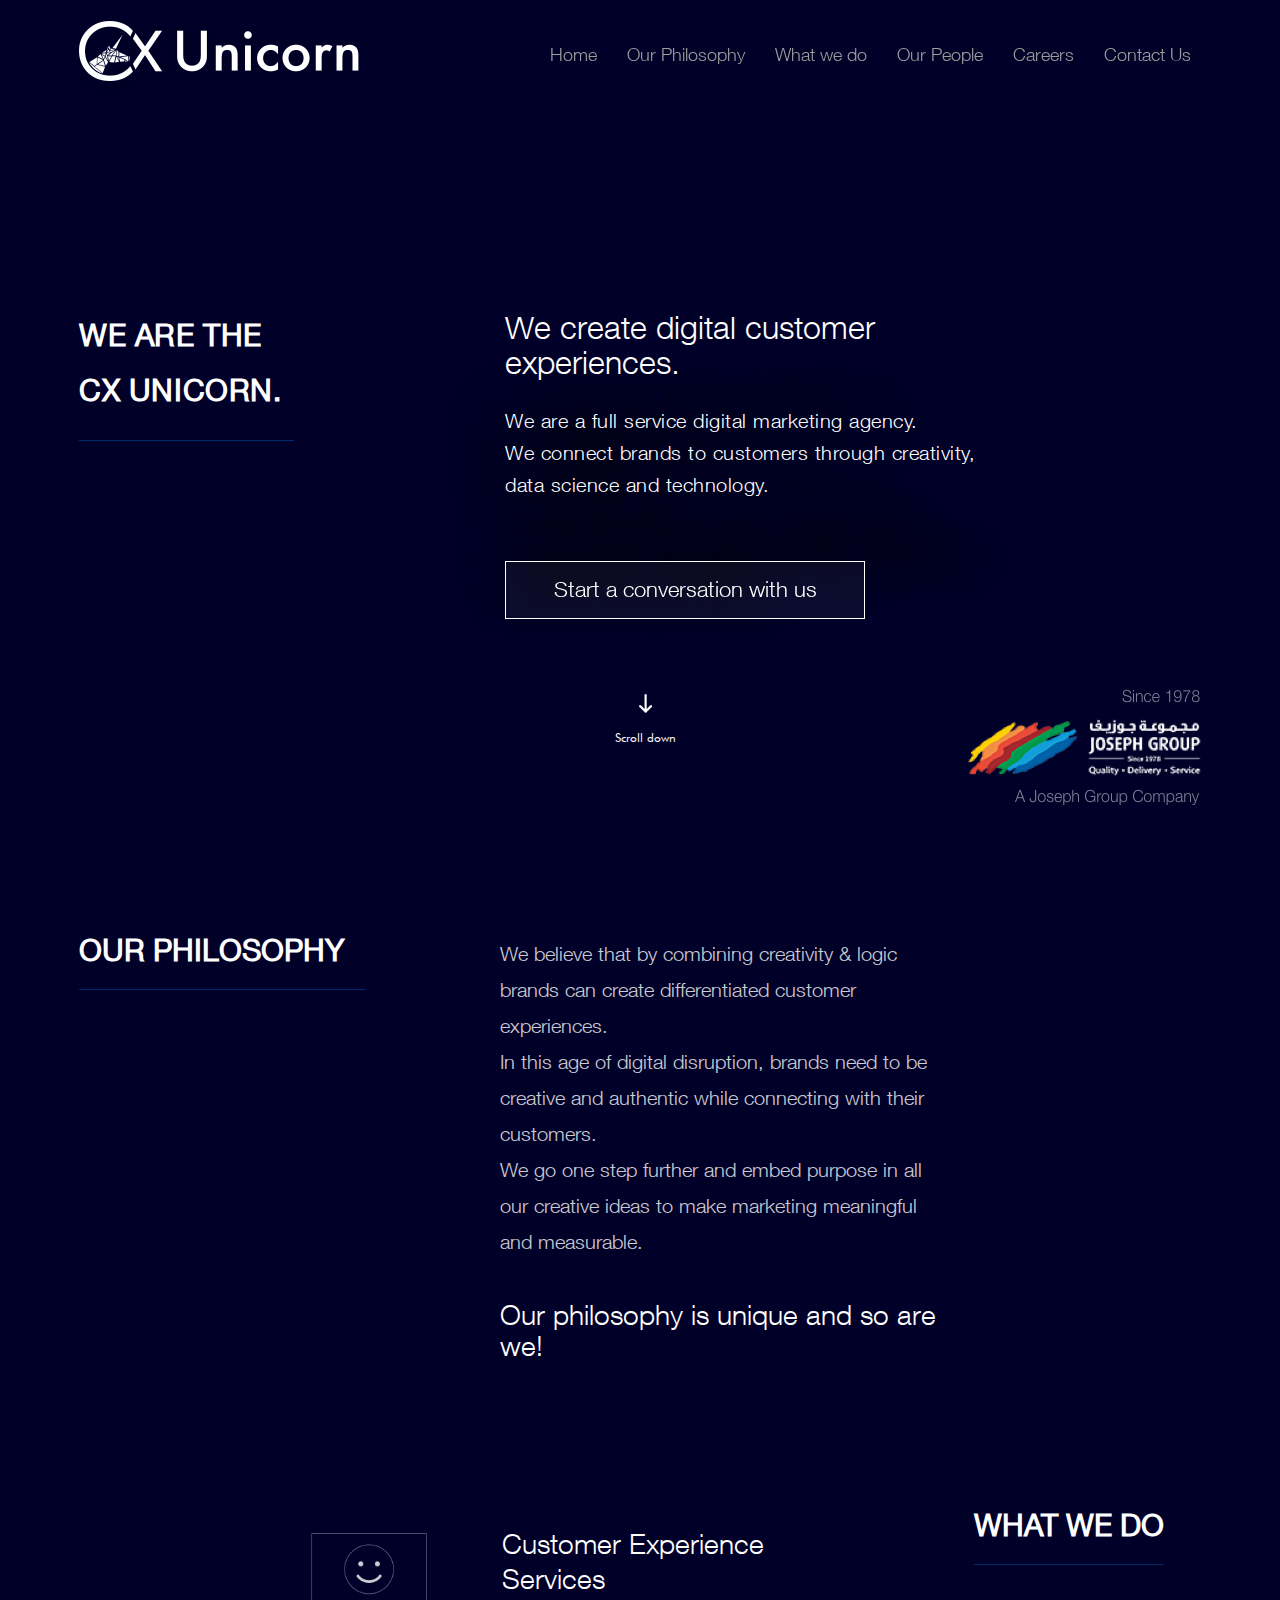
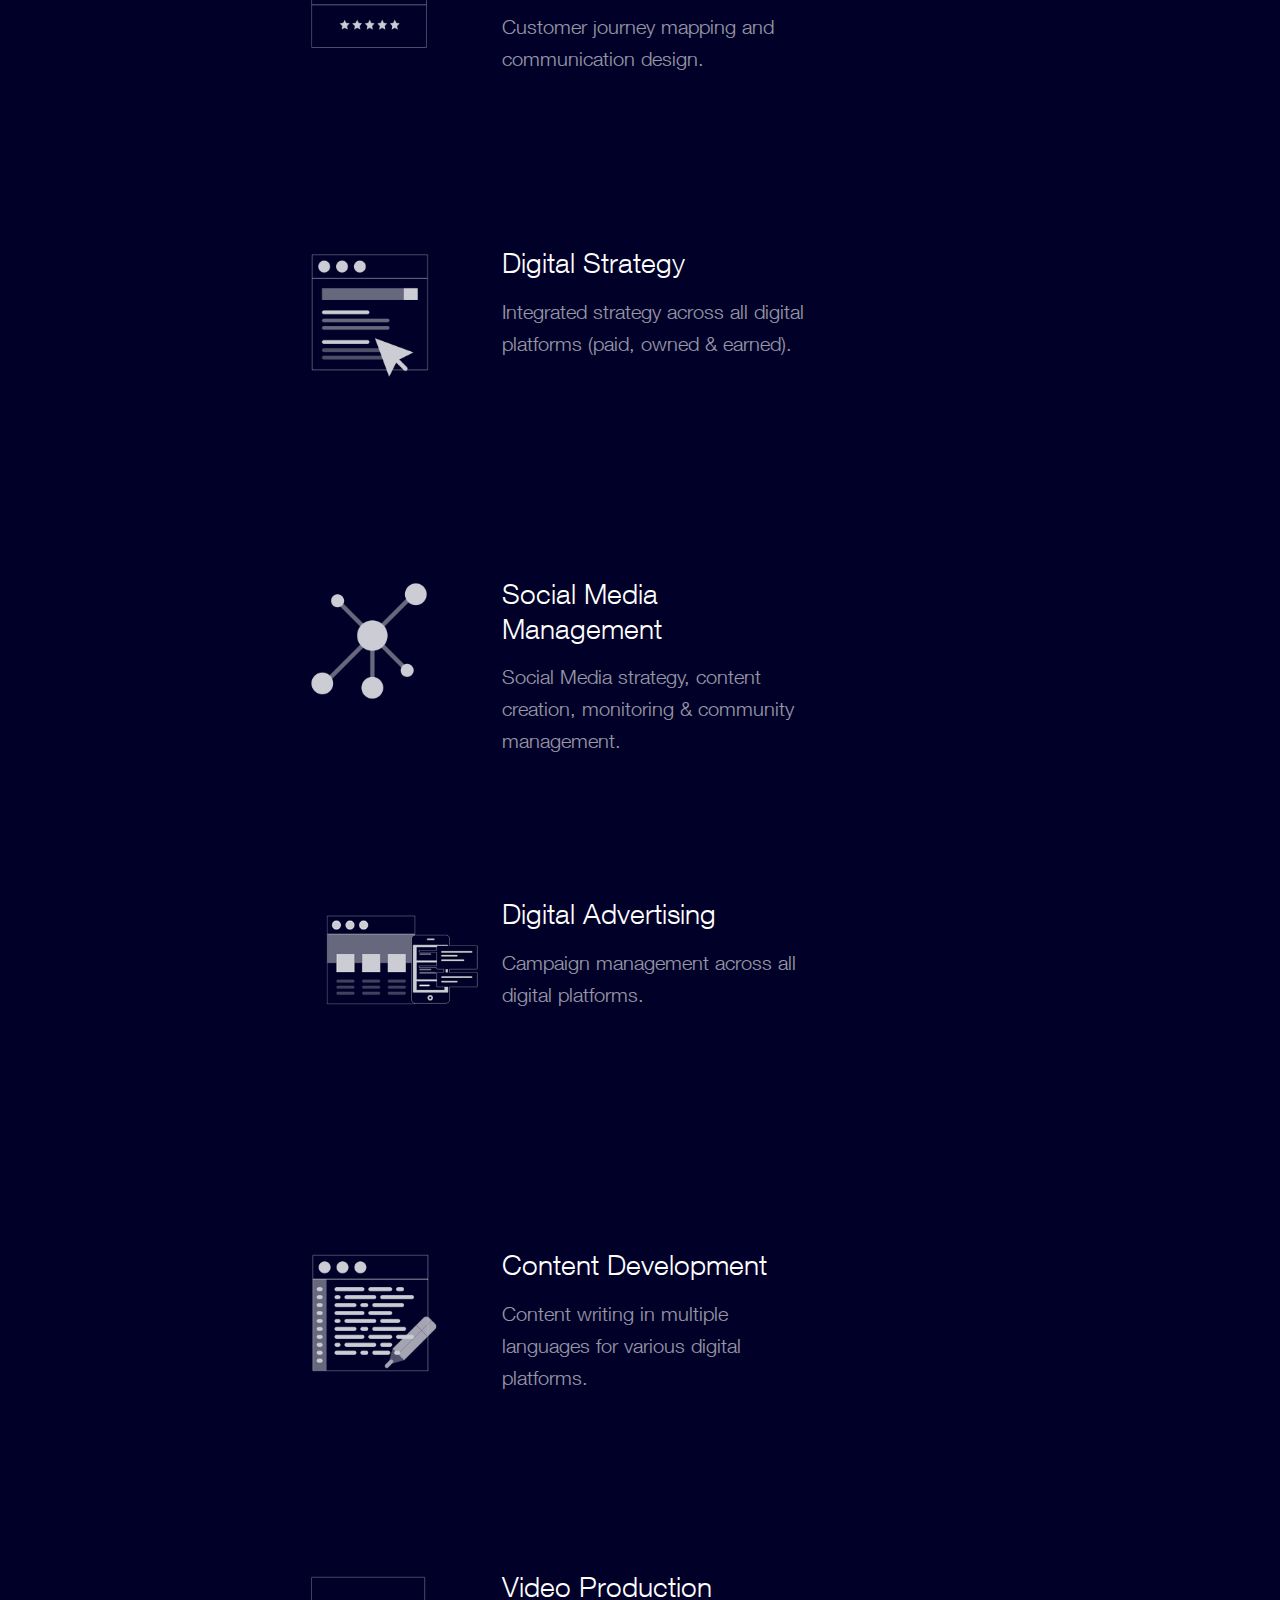
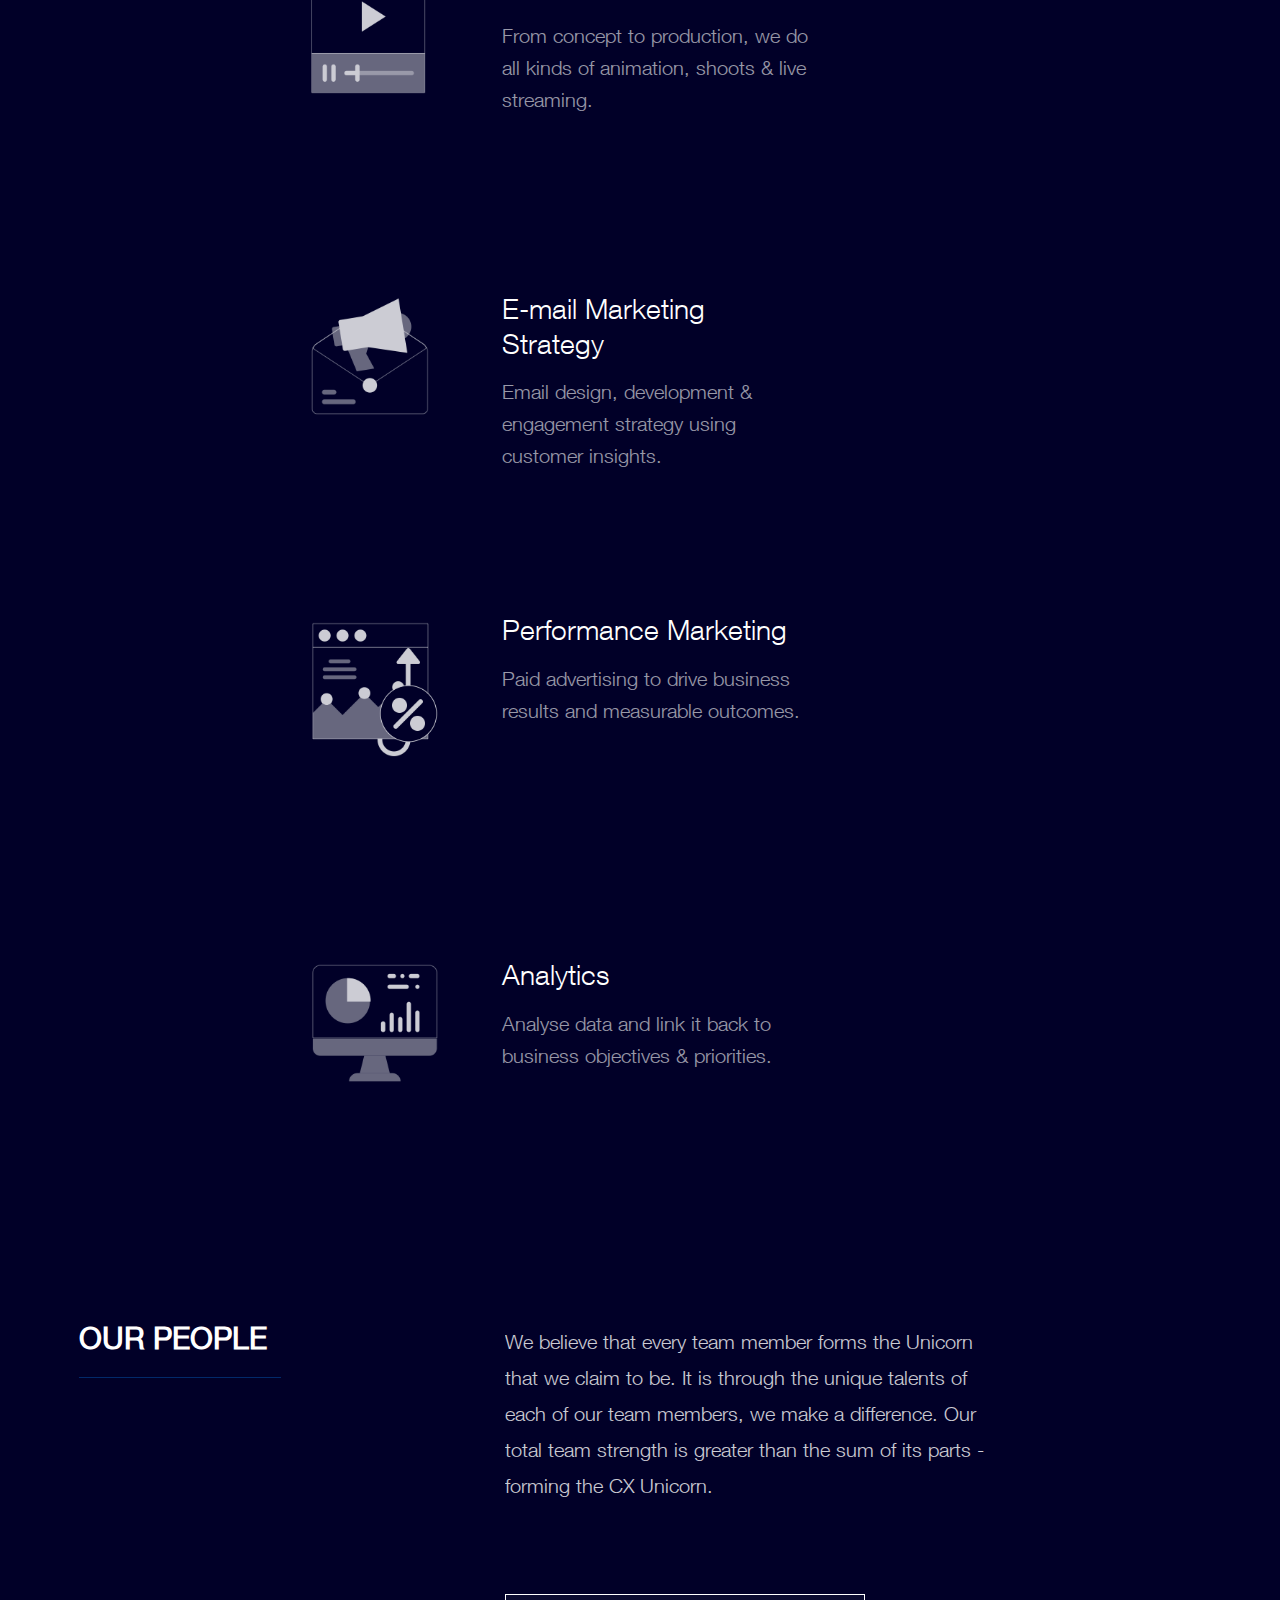
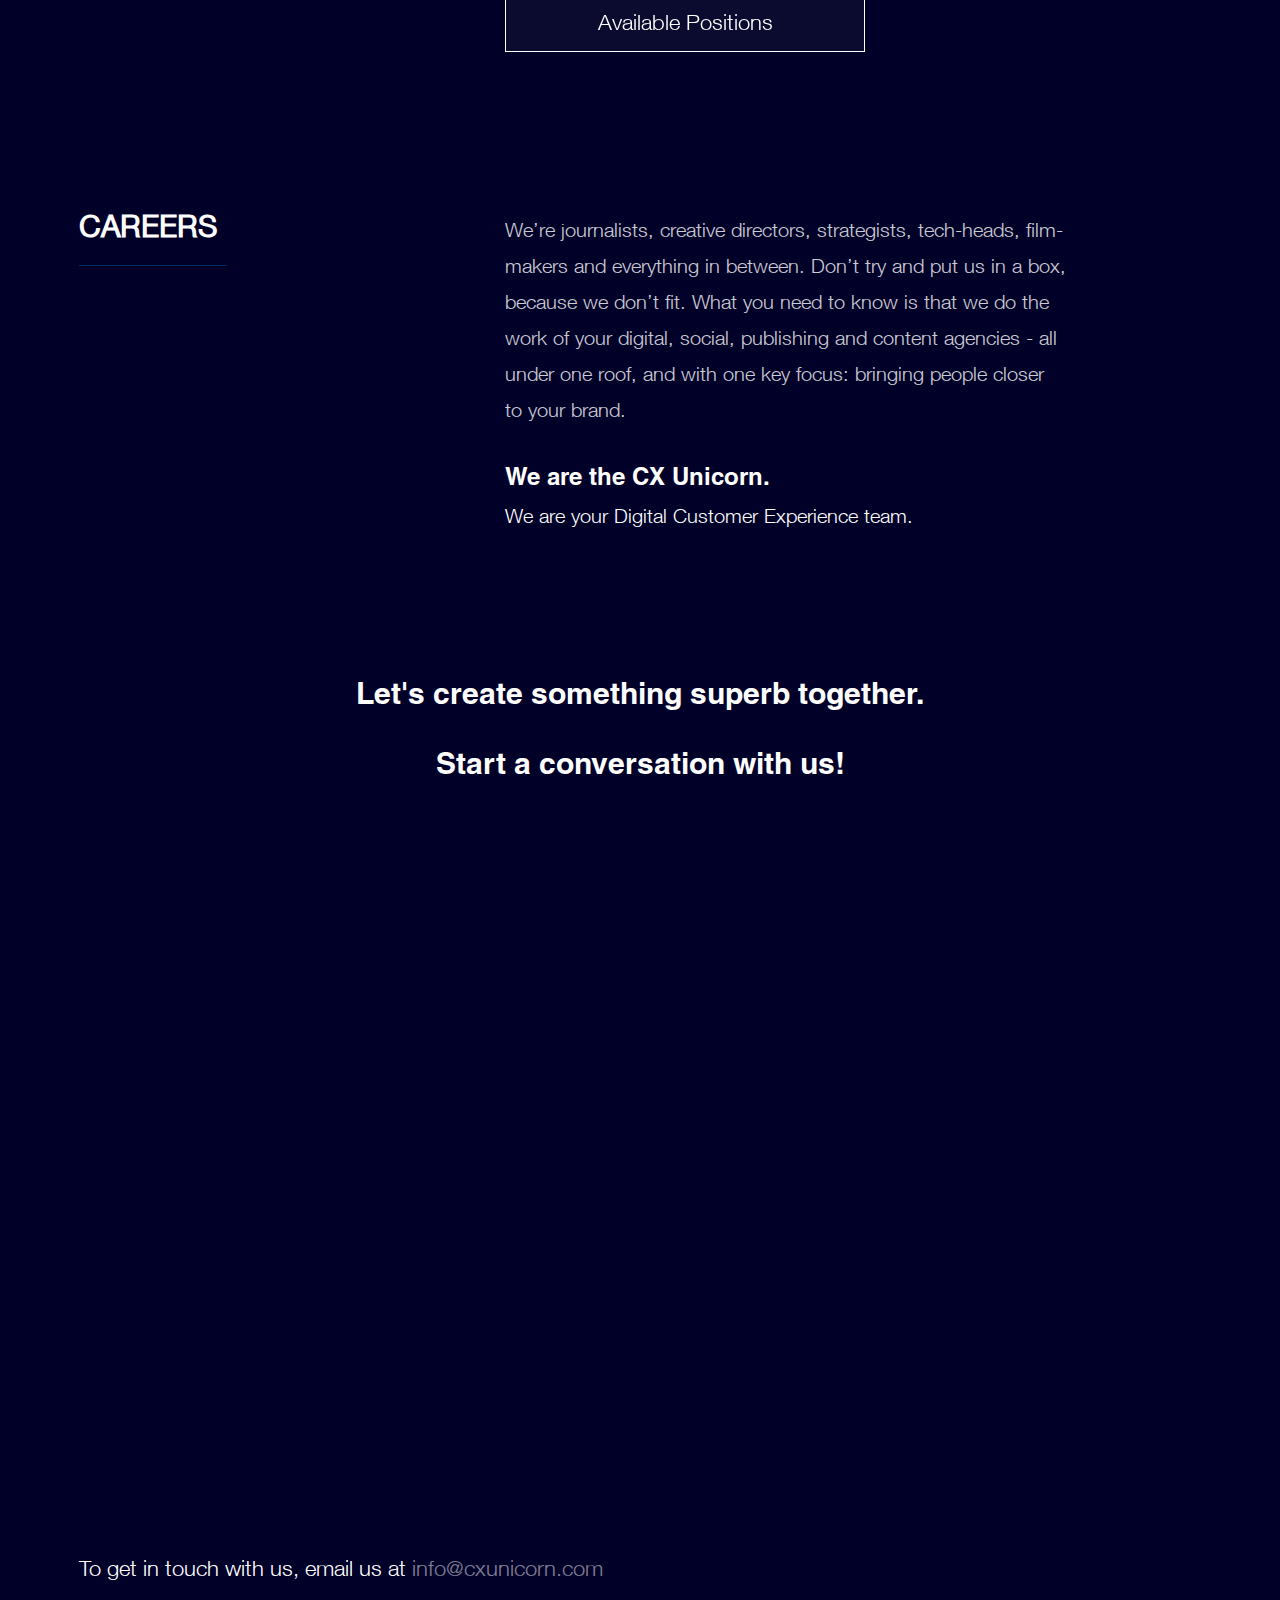
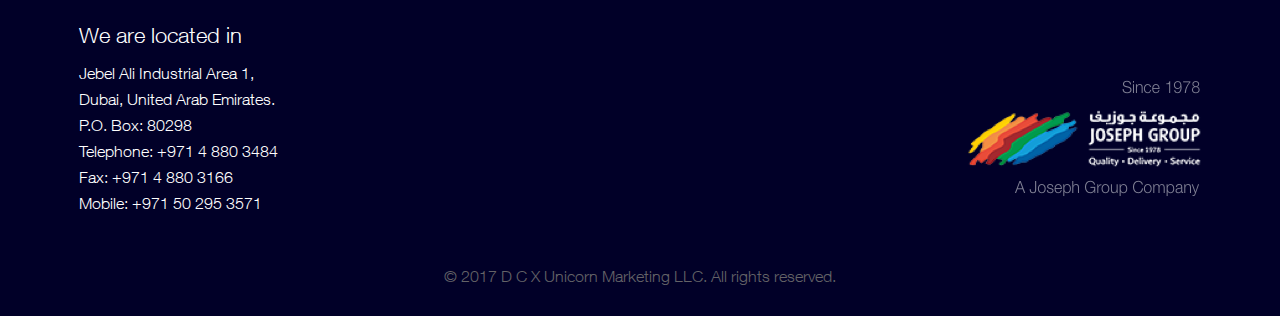
==== index.html @ bf2fe11a "initial commit" ====
<!DOCTYPE html>
<html>
    <head>
        <title>Unicorn</title>
        <meta charset="utf-8">
        <meta name="keywords" content="" />
        <meta name="description" content="" />
        <meta name="viewport" content="width=device-width, initial-scale=1, maximum-scale=1"/>
        <link rel="stylesheet" type="text/css" href="css/bootstrap.min.css">
        <link rel="stylesheet" type="text/css" href="css/hover.css">
        <link rel="stylesheet" type="text/css" href="css/style.css"/>
    </head>
    <body>
        <header class="navbar-fixed-top"> 
            <div class="container">
                <div class="logo ease">
                    <a href="index.html"><img src="images/unicorn-logo.png" alt="Unicorn"/></a>
                </div>
                <div class="navigation ease">
                    <nav class="navbar navbar-inverse stroke">
                        <button type="button" class="navbar-toggle collapsed" data-toggle="collapse" data-target="#bs-example-navbar-collapse-1">
                            <span class="sr-only">Toggle navigation</span>
                            <span class="icon-bar"></span>
                            <span class="icon-bar"></span>
                            <span class="icon-bar"></span>
                        </button>
                        <div class="collapse navbar-collapse header text-center ipad-me padL padR" id="bs-example-navbar-collapse-1">
                            <ul class="nav navbar-nav">
                                <li><a href="#home">Home</a></li>
                                <li><a href="#our-philo">Our Philosophy</a></li>
                                <li><a href="#wat-v-do">What we do</a></li>
                                <li><a href="#our-ppl">Our People</a></li>
                                <li><a href="#career">Careers</a></li>             
                                <li><a href="#cnt-us" class="cntrgt">Contact Us</a></li>
                            </ul>
                        </div>
                    </nav>
                </div>
            </div>
        </header>
        <div class="cf"></div>
        <div id="fullpage">
            <div class="we-are cf section" id="home">
                <div class="container">
                    <div class="we-are-main cf">
                        <div class="we-are1">
                            <h1 class="cx">We are the<br>CX Unicorn.</h1>
                            <hr>
                        </div>
                        <div class="we-are2">
                            <h2>We create digital customer experiences.</h2>
                            <p>We are a full service digital marketing agency.<br/> We connect brands to customers through creativity,<br/> data science and  technology. </p>
                            <a class="hvr-shutter-out-horizontal" href="#cnt-us">Start a conversation with us</a>
                        </div>
                    </div>
                </div>
            </div>
            <div class="jcompany">
                <div class="container">
                    <div class="jcompany-cont">
                        <div class="scroll-dwn">
                            <div class="scrollBottom">
                                <a href="#scrollpage"><i class="icon"></i></a>
                            </div>        
                            <h5>Scroll down</h5>
                        </div>
                        <div class="j-group">
                            <img src="images/j-group.png" alt="Unicorn"/>
                        </div>
                    </div>  
                </div>
            </div>

            <div id="scrollpage" class="section">
                <div class="our-pholosophy">
                    <div class="container">
                        <div class="our-pholosophy-cont cf">
                            <div class="our-pholosophy-cont1">
                                <h2 id="our-philo">Our Philosophy</h2>
                                <hr>
                            </div>
                            <div class="our-pholosophy-cont2">
                                <p>We believe that by combining creativity & logic brands can create differentiated customer experiences. </p>
                                <p>In this age of digital disruption, brands need to be creative and authentic while connecting with their customers.</p>
                                <p>We go one step further and embed purpose in all our creative ideas to make marketing meaningful and measurable.</p>
                                <h2>Our philosophy is unique and so are we! </h2>
                            </div> 
                        </div>
                    </div>
                </div>
            </div>


            <div class="what-v-do section">
                <div class="container cf">
                    <div class="our-what-v-do cf">
                        <div class="what-v-do-title cf">
                            <h2 id="wat-v-do">What We Do</h2>
                            <hr>
                        </div>
                        <div class="what-v-do-cont cf">
                            <div class="cust-exp">
                                <div class="cust-exp-cont">
                                    <img src="images/cust-exp.png" alt="Unicorn"/>
                                </div>
                                <div class="cust-exp-cont2">
                                    <h3>Customer Experience Services</h3>
                                    <p>Customer journey mapping and communication design.</p>
                                </div>
                            </div>
                            <div class="cust-exp">
                                <div class="cust-exp-cont">
                                    <img src="images/digital-stats.png" alt="Unicorn"/>
                                </div>
                                <div class="cust-exp-cont2">
                                    <h3>Digital Strategy</h3>
                                    <p>Integrated strategy across all digital platforms (paid, owned & earned).</p>
                                </div>
                            </div>
                            <div class="cust-exp">
                                <div class="cust-exp-cont">
                                    <img src="images/network.png" alt="Unicorn"/>
                                </div>
                                <div class="cust-exp-cont2">
                                    <h3>Social Media Management</h3>
                                    <p>Social Media strategy, content creation, monitoring & community management.</p>
                                </div>
                            </div>
                            <div class="cust-exp">
                                <div class="cust-exp-cont digi-advs">
                                    <img class="desk_comp" src="images/digi-advertise.png" alt="Unicorn"/>
                                    <img class="mob_comp" src="images/mob-digi-advertise.png" alt="Unicorn"/>
                                </div>
                                <div class="cust-exp-cont2">
                                    <h3>Digital Advertising</h3>
                                    <p>Campaign management across all digital platforms. </p>
                                </div>
                            </div>
                            <div class="cust-exp">
                                <div class="cust-exp-cont">
                                    <img src="images/cont-develp.png" alt="Unicorn"/>
                                </div>
                                <div class="cust-exp-cont2">
                                    <h3>Content Development</h3>
                                    <p>Content writing in multiple languages for various digital platforms.</p>
                                </div>
                            </div>
                            <div class="cust-exp">
                                <div class="cust-exp-cont">
                                    <img src="images/video-player.png" alt="Unicorn"/>
                                </div>
                                <div class="cust-exp-cont2">
                                    <h3>Video Production</h3>
                                    <p>From concept to production, we do all kinds of animation, shoots & live streaming.</p>
                                </div>
                            </div>
                            <div class="cust-exp">
                                <div class="cust-exp-cont">
                                    <img src="images/marketing.png" alt="Unicorn"/>
                                </div>
                                <div class="cust-exp-cont2">
                                    <h3>E-mail Marketing Strategy</h3>
                                    <p>Email design, development & engagement strategy using customer insights. </p>
                                </div>
                            </div>
                            <div class="cust-exp">
                                <div class="cust-exp-cont">
                                    <img src="images/performance.png" alt="Unicorn"/>
                                </div>
                                <div class="cust-exp-cont2">
                                    <h3>Performance Marketing</h3>
                                    <p>Paid advertising to drive business results and measurable outcomes.</p>
                                </div>
                            </div>
                            <div class="cust-exp">
                                <div class="cust-exp-cont">
                                    <img src="images/analytics.png" alt="Unicorn"/>
                                </div>
                                <div class="cust-exp-cont2">
                                    <h3>Analytics </h3>
                                    <p>Analyse data and link it back to business objectives & priorities.</p>
                                </div>
                            </div>
                        </div>
                    </div>
                </div>
            </div>
            <div class="our-people section">
                <div class="container">
                    <div class="our-people-cont cf">
                        <div class="our-people-cont1">
                            <h2 id="our-ppl">Our People</h2>
                            <hr>
                        </div>
                        <div class="our-people-cont2">
                            <p>We believe that every team member forms the Unicorn that we claim to be. It is through the unique talents of each of our team members, we make a difference. Our total team strength is greater than the sum of its parts - forming the CX Unicorn.</p>
                            <a class="hvr-shutter-out-horizontal" href="#cnt-us">Available Positions</a>
                        </div> 
                    </div>
                </div>
            </div>
            <div class="career section">
                <div class="container">
                    <div class="career-cont cf">
                        <div class="career-cont1">
                            <h2 id="career">Careers</h2>
                            <hr>
                        </div>
                        <div class="career-cont2">
                            <p>We’re journalists, creative directors, strategists, tech-heads, film- makers and everything in between. Don’t try and put us in a box, because we don’t fit. What you need to know is that we do the work of your digital, social, publishing and content agencies - all under one roof, and with one key focus: bringing people closer to your brand.</p>
                            <h4>We are the CX Unicorn.</h4>
                            <h5>We are your Digital Customer Experience team.</h5>
                        </div> 
                    </div>
                </div>
            </div>
            <div class="career section" id="cnt-us">
                <div class="container">
                    <div class="contact">
                        <h2 id="start">Let's create something superb together. <br/>Start a conversation with us!</h2>
                        <div class="form">
                            <iframe class="frame_div1" src="http://enquiry.ragadigital.com/custom/iframe/quick_enquiry.php?website=www.cxunicorn.com&amp;ip=36.255.85.10"></iframe>
                            <!-- <form>
                               <div class="in-pt">
                                   <h6>Name</h6>
                                   <input type="name" name="name"/>
                               </div>
                               <div class="in-pt">
                                   <h6>E-mail</h6>
                                   <input type="email" name="email"/>
                               </div>
                               <div class="in-pt">
                                   <h6>Phone</h6>
                                   <input type="phone" name="phone"/>
                               </div>
                               <div class="in-pt">
                                   <h6>Company</h6>
                                   <input type="text" name="company"/>
                               </div>
                               <div class="in-pt">
                                   <h6>I ‘m interested in</h6>
                                   <input type="text" name="interested"/>
                               </div>
                               <div class="submt">
                                   <button class="hvr-shutter-out-horizontal">Submit</button>
                               </div>
                            </form> -->
                        </div>
                    </div>
                </div>
            </div>
        </div>
        <div class="footer">
            <div class="container">
                <div class="contact-us">
                    <div class="address">
                        <h3 class="get-in-touch">To get in touch with us, email us at <a href="mailto:info@cxunicorn.com">info@cxunicorn.com</a></h3>
                        <h3>We are located in</h3>
                        <p>Jebel Ali Industrial Area 1,<br>Dubai, United Arab Emirates.<br>
                            P.O. Box: 80298<br> Telephone: +971 4 880 3484 <br> Fax: +971 4 880 3166<br/>Mobile: +971 50 295 3571</p>
                    </div>
                    <div class="address-img">
                        <img src="images/j-group.png" alt="Unicorn"/>
                    </div>
                </div>
            </div> 
            <div class="copy-right">
                <h5>© 2017 D C X Unicorn Marketing LLC. All rights reserved.</h5>
            </div>
        </div>

        <!-- ===========================Scripts======================== -->
        <script type="text/javascript" src="js/jquery-1.9.1.min.js"></script>
        <script type="text/javascript" src="js/bootstrap.min.js"></script>
        <script type="text/javascript" src="js/jquery.easing.compatibility.js"></script>
        <script type="text/javascript" src="js/jquery.easing.min.js"></script>
        <script type="text/javascript" src="js/init.js"></script>
        <!-- Back to Top -->
        <a href="#" id="back-to-top" title="Back to top">&uarr;</a>
        <script type="text/javascript">
            $(document).ready(function () {
                if ($('#back-to-top').length) {
                    var scrollTrigger = 100, // px
                            backToTop = function () {
                                var scrollTop = $(window).scrollTop();
                                if (scrollTop > scrollTrigger) {
                                    $('#back-to-top').addClass('show');
                                } else {
                                    $('#back-to-top').removeClass('show');
                                }
                            };
                    backToTop();
                    $(window).on('scroll', function () {
                        backToTop();
                    });
                    $('#back-to-top').on('click', function (e) {
                        e.preventDefault();
                        $('html,body').animate({
                            scrollTop: 0
                        }, 700);
                    });
                };
            });
        </script>


    </body>

</html>
---- css/style.css ----
@charset "utf-8";

  @font-face {
    font-family: 'HelveticaNeueLTCom-Lt';
    src: url('../fonts/HelveticaNeueLTCom-Ltd41d.eot?#iefix') format('embedded-opentype'),  
         url('../fonts/HelveticaNeueLTCom-Lt.woff') format('woff'), 
         url('../fonts/HelveticaNeueLTCom-Lt.ttf')  format('truetype'), 
         url('../fonts/HelveticaNeueLTCom-Lt.html#HelveticaNeueLTCom-Lt') format('svg');
    font-weight: normal;
    font-style: normal;
  }
  @font-face {
    font-family: 'Helvetica-Bold';
    src: url('../fonts/Helvetica-Boldd41d.eot?#iefix') format('embedded-opentype'),  
         url('../fonts/Helvetica-Bold.otf')  format('opentype'),
       url('../fonts/Helvetica-Bold.woff') format('woff'), 
       url('../fonts/Helvetica-Bold.ttf')  format('truetype'), 
       url('../fonts/Helvetica-Bold.html#Helvetica-Bold') format('svg');
    font-weight: normal;
    font-style: normal;
  }
  @font-face {
    font-family: 'Helvetica';
    src: url('../fonts/Helveticad41d.eot?#iefix') format('embedded-opentype'),  
         url('../fonts/Helvetica.woff') format('woff'), url('Helvetica.html')  format('truetype'), 
         url('../fonts/Helvetica.html#Helvetica') format('svg');
    font-weight: normal;
    font-style: normal;
  }
  @font-face {
    font-family: 'FuturaBT-Book';
    src: url('../fonts/FuturaBT-Bookd41d.eot?#iefix') format('embedded-opentype'),  
         url('../fonts/FuturaBT-Book.woff') format('woff'), url('FuturaBT-Book.html')  format('truetype'), 
         url('../fonts/FuturaBT-Book.html#FuturaBT-Book') format('svg');
    font-weight: normal;
    font-style: normal;
  }

@font-face {
  font-family: 'HelveticaNeueLT-Roman';
  src: url('../fonts/HelveticaNeueLT-Romand41d.eot?#iefix') format('embedded-opentype'),  
       url('../fonts/HelveticaNeueLT-Roman.woff') format('woff'), 
       url('../fonts/HelveticaNeueLT-Roman.ttf')  format('truetype'), 
       url('../fonts/HelveticaNeueLT-Roman.html#HelveticaNeueLT-Roman') format('svg');
  font-weight: normal;
  font-style: normal;
}



  /* Reset Css Starts Here*/
  html, body, div, span, object, iframe, h1, h2, h3, h4, h5, h6, p, blockquote, pre, abbr, address, cite, code, del, dfn, em, img, ins, kbd, q, samp, small, strong, sub, sup, var, b, i, dl, dt, dd, ol, ul, li, fieldset, form, label, legend, table, caption, tbody, tfoot, thead, tr, th, td, article, aside, canvas, details, figcaption, figure, footer, header, hgroup, menu, nav, section, summary, time, mark, audio, video {
      margin: 0;
      padding: 0;
      border: 0;/* outline:0;*/
      font-size: 100%;
      vertical-align: baseline;
      background: transparent;
  }
  article, aside, details, figcaption, figure, footer, header, hgroup, menu, nav, section {
      display: block;
  }
  a {
      margin: 0;
      padding: 0;
      font-size: 100%;
      vertical-align: baseline;
      background: transparent;
  }
  html {
      overflow-y: scroll;
  }
  ul, ol {
      margin: 0;
      list-style: none;
  }
  small {
      font-size: 85%;
  }
  strong {
      font-weight: 700;
  }
  em {
      font-style: oblique;
  }
  ::-moz-selection {
  background:#ddd;
  color:#000;
  text-shadow:none;
  }
  ::selection {
      background: #ddd;
      color: #000;
      text-shadow: none;
  }
  h1, h2, h3, h4, h5, h6, p {display: block;font-weight:300}
  h1{color: #3D3D3D;font-weight:400;}
  span{font-weight:normal}
  img{ display:block}
  p {font-weight:normal;}
  a {text-decoration: none!important;}
  p {font-size:14px;color:#757575;line-height:22px}
  b, strong {font-weight: 500;}
  i, em {font-style: italic;position: relative;}
  .cb{clear: both}
  .cl{clear: left;}
  .cr{clear: right;}
  .cf:before, .cf:after, .row:after, .row:before {content: "";display: table;}
  .cf:after, .row:after {clear: both;}
  .cf, .row {
   *zoom:1;}
  body{background-color: #010028;}
  /* Reset Css Ends Here */

  /* Css for scroll starts here */

  ::-webkit-scrollbar {width: 5px;}
  ::-webkit-scrollbar-track {
    -webkit-box-shadow: inset 0 0 6px rgba(0,0,0,0.3); 
    border-radius: 0px;
  }
   ::-webkit-scrollbar-thumb {
    border-radius: 0px;
    -webkit-box-shadow: inset 0 0 6px #0063a7; 
    background-color: #0063a7;
    height: 100px
  }
  .scroll_pagr::-webkit-scrollbar {width: 20px;}
  .scroll_pagr::-webkit-scrollbar-track {
    -webkit-box-shadow: inset 0 0 6px rgba(0,0,0,0.3); 
    border-radius: 0px;
  }
  .scroll_pagr::-webkit-scrollbar-thumb {
    border-radius: 0px;
    -webkit-box-shadow: inset 0 0 6px #f38220; 
    background-color: #f38220;
    height: 100px
  }

  /* Css for scroll ends here */

  /*Shrink*/
#home{margin-top: 160px;}
header.shrink{    -webkit-transition: all .5s ease;
    -moz-transition: all .5s ease;
    -ms-transition: all .5s ease;
    -o-transition: all .5s ease;
    transition: all .5s ease;
    border-bottom: 1px solid rgba(86, 86, 86, 0.39);margin: 0;position: fixed;
  width: 100%;
  z-index: 99999;}
/*header.shrink .navbar-inverse .navbar-collapse{margin: 10px 0px 0px 0px;}
header.shrink{margin: 0;position: fixed;
  width: 100%;
  z-index: 99999;
  background: #010028;}
header.shrink .container{
  padding: 10px 0px;
}
header.shrink .logo img{
  margin-top: 0;
}
header.shrink .logo{width: 200px;}
header.shrink .navbar-inverse .navbar-nav li>a{padding: 10px;-webkit-transition:all .5s ease;-moz-transition:all .5s ease;-ms-transition:all .5s ease;-o-transition:all .5s ease;transition:all .5s ease}
header.shrink .navbar-inverse .navbar-nav>li>a{
  font-size: 15px;
}
header.shrink .navbar-nav {
  margin: 0 0 0 0;
  float: right;
  -webkit-transition:all .5s ease;-moz-transition:all .5s ease;-ms-transition:all .5s ease;-o-transition:all .5s ease;transition:all .5s ease
}
.ease{-webkit-transition:all .5s ease;-moz-transition:all .5s ease;-ms-transition:all .5s ease;-o-transition:all .5s ease;transition:all .5s ease}
.ease:before,.ease:after{content:"";-webkit-transition:all .5s ease;-moz-transition:all .5s ease;-ms-transition:all .5s ease;-o-transition:all .5s ease;transition:all .5s ease}*/



/* Underline From Center */
.nav li a {
    display: inline-block;
    vertical-align: middle;
    -webkit-transform: translateZ(0);
    transform: translateZ(0);
    box-shadow: 0 0 1px rgba(0, 0, 0, 0);
    -webkit-backface-visibility: hidden;
    backface-visibility: hidden;
    -moz-osx-font-smoothing: grayscale;
    position: relative;
    overflow: hidden;
}
.nav li a:before {
    content: "";
    position: absolute;
    z-index: -1;
    left: 50%;
    right: 50%;
    bottom: 0;
    background: #fff;
    height: 2px;
    -webkit-transition-property: left, right;
    transition-property: left, right;
    -webkit-transition-duration: 0.3s;
    transition-duration: 0.3s;
    -webkit-transition-timing-function: ease-out;
    transition-timing-function: ease-out;
}
.nav li a:hover:before, .nav li a:focus:before, .nav li a:active:before {
    left: 0;
    right: 0;
}

.mob_comp{display: none;}

  /*Shrink Ends Here*/


  /*Back to Top*/
  .backTop a{
    width: 20px;
    height: 20px;
  }
  .backTop a:after{
    top: -7px;
    left: 35%; 
  }
  .backTop{
    bottom: 23px;
  }
  .bdy_ftr .ftr3{
    position: fixed;
    bottom: 0;
    width: 100%;
  }
  #back-to-top {
    position: fixed;
    bottom: 40px;
    right: 40px;
    z-index: 9999;
    width: 32px;
    height: 32px;
    text-align: center;
    line-height: 30px;
    background-color: #0063a7;
    color: #fff;
    cursor: pointer;
    border: 0;
    border-radius: 50%;
    text-decoration: none;
    transition: opacity 0.2s ease-out;
    opacity: 0;
    font-size: 20px;
    -webkit-transition: all .3s ease-in-out;
    -moz-transition: all .3s ease-in-out;
    -o-transition: all .3s ease-in-out;
    transition: all .3s ease-in-out;
  }

  #back-to-top:hover {
    background: #0391ac;
    transform: scale(1.1);
  }
  #back-to-top.show {
    opacity: 1;
  }
  

  /*Back to Top Ends Here*/
  .navbar-fixed-top{background-color: #010028;}
  .container{width: 1440px;}
  header{margin:0;}
  .logo img{
    max-width: 100%;
    float: left;
  }
  .logo{width:280px;float:left;margin-top: 16px;}
  .navigation{
    width: 50%; 
    float: right;
    margin: 8px 0px 0px 0px;
  }
  .navbar-inverse{
    background-color: transparent;    
    border: none;
  }
  .navbar-nav a{
    font-size: 18px;
    font-weight: 300;
    line-height: 2;
    font-family: 'HelveticaNeueLTCom-Lt';
  }
  .navbar-nav a:hover{
    text-decoration: underline;
  }
  .navbar-nav{float: right;}
  .active{border-bottom: 1px solid #fff}
  .cntrgt{padding-right: 10px !important}
  .padL{padding-left: 0}
  .padR{padding-right: 0}
  .navbar-inverse .navbar-collapse, .navbar-inverse .navbar-form{margin: 22px 0px 0px 0px;}
  .we-are-main{margin-top: 150px;}
  .we-are1{width: 30%; float: left;}
  .we-are1 h1{
    position: relative;
    font-family: 'HelveticaNeueLT-Roman';
    font-weight: 600;
    letter-spacing: 0.02em;
    font-size: 45px;
    color: #fff;
    line-height: 55px;
    text-transform: uppercase;

  }
  .we-are1 hr{background-color: #02296a;margin-right: 29%;border-top: 1px solid #02296a;}
  /*.we-are1 h1::after{
    position: absolute;
    content: '';
    left: 0;
    bottom: -25px;
    margin: auto;
    background-color: #02296a;
    width: 64px;
    height: 2px;
  }*/
  .we-are2{
    width: 50%; 
    float: left;
    margin-left: 8%
  }
  .we-are2 h2{
    font-family: 'HelveticaNeueLTCom-Lt';
    font-size: 48px;
    text-align: left;
    color: #ffffff;
    text-shadow: 0 103px 69px rgba(0, 0, 0, 0.53);
    margin-bottom: 25px;
    
  }
  .we-are2 p{
    font-family: 'HelveticaNeueLTCom-Lt';
    font-size: 20px;
    font-weight: 300;
    line-height: 1.6;
    text-align: left;
    color: #ffffff;
    text-shadow: 0 103px 69px rgba(0, 0, 0, 0.53);
    letter-spacing: 0.5px;
    margin-bottom: 60px;
   
  }
  .we-are2 a{
    border: solid 0.5px #ffffff;
    padding: 17px 30px;
    font-family: 'HelveticaNeueLTCom-Lt';
    font-size: 24px;
    font-weight: 300;
    line-height: 1.6;
    text-align: left;
    line-height: 1.25;
    text-align: center;
    color: #ffffff;
    margin-bottom: 40px;
    clear: both;
    width: 360px;
  }
  .our-pholosophy-cont{margin-top: 100px;}
/*  .we-are2 a, .our-people-cont2 a, .submt button:hover{border-color: #676767;}*/
  .jcompany{
    margin: 100px 0;
    text-align: center;
    clear: both;
  }
@-webkit-keyframes scroll-down {
0%,16%,32%{-webkit-transform:translate(0,-5px)}
24%,40%,8%{-webkit-transform:translate(0,5px)}
48%{-webkit-transform:translate(0,0)}
}
@-moz-keyframes scroll-down {
0%,16%,32%{transform:translate(0,-5px)}
24%,40%,8%{transform:translate(0,5px)}
48%{transform:translate(0,0)}
}
@-o-keyframes scroll-down {
0%,16%,32%{transform:translate(0,-5px)}
24%,40%,8%{transform:translate(0,5px)}
48%{transform:translate(0,0)}
}
@keyframes scroll-down {
0%,16%,32%{transform:translate(0,-5px)}
24%,40%,8%{transform:translate(0,5px)}
48%{transform:translate(0,0)}
}
  .scrollBottom{width:33px;margin:0 auto;position:relative}
  .scrollBottom i{top:-30px;left: 9px;position:absolute;z-index:9;-webkit-animation:scroll-down 2s infinite;
    -moz-animation:scroll-down 2s infinite;-o-animation:scroll-down 2s infinite;animation:scroll-down 2s infinite;
    background:url(../images/dwn-arrow.png) no-repeat;width:20px;height:25px}

  .scroll-dwn{
    width: 85%;
    margin: auto;
    float: left;
    margin-top: 50px;
    padding-left: 16%;
  }
  .scroll-dwn img{
    text-align: center;
    margin: auto;
  }
  .scroll-dwn h5{
    font-family: 'FuturaBT-Book';
    font-size: 12px;
    font-weight: 500;
    color: #ffffff;
    margin-top: 10px;
  }
  .j-group{
    width: 15%;
    float: left;
  }
  .j-group img{float: right;}


  /*Our Philosophy*/
  .our-pholosophy-cont1{
    width: 29%;
    float: left;
  }
  .our-pholosophy-cont1 h2{
    position: relative;
    font-family: 'HelveticaNeueLT-Roman';
    font-weight: 600;
    font-size: 45px;
    font-weight: bold;
    color: #ffffff;
    text-transform: uppercase;
  }
  .our-pholosophy-cont1 hr{
    border-top: 1px solid #02296a;
    background-color: #02296a;
  }
  /*.our-pholosophy-cont1 h2::after{
    position: absolute;
    content: '';
    left: 0;
    bottom: -25px;
    margin: auto;
    background-color: #02296a;
    width: 64px;
    height: 2px;
  }*/
  .our-pholosophy-cont2{width: 50%;float: left;margin-left: 8%;padding-right: 11%}
  .our-pholosophy-cont2 p{
    opacity: 0.8;
    font-family: 'HelveticaNeueLTCom-Lt';
    font-size: 24px;
    line-height: 36px;
    text-align: left;
    color: #ffffff;
  }
  .our-pholosophy-cont2 h2{
    position: relative;
    font-family: 'HelveticaNeueLTCom-Lt';
    font-size: 43px;
    font-weight: 300;
    text-align: left;
    color: #ffffff;
    margin-top: 40px;
  }

  /*What we do*/
  .what-v-do-cont{width: 61%;
    float: left;
    margin-left: 16.6%;
    padding-right: 0;}
  .our-what-v-do{margin-top: 150px;}
  .what-v-do-title{margin: 0;display: inline-block;float: none;}
  .what-v-do-title h2{
    position: relative;
    font-family: 'HelveticaNeueLT-Roman';
    font-weight: 600;
    font-size: 45px;
    font-weight: bold;
    text-align: left;
    color: #ffffff;
    text-transform: uppercase;
  }
  .what-v-do-title hr{border-top: 1px solid #02296a;
    background-color: #02296a;}
  /*.what-v-do-title h2::after{
    position: absolute;
    content: '';
    left: 0;
    bottom: -25px;
    margin: auto;
    background-color: #02296a;
    width: 64px;
    height: 2px;
  }*/
  .cust-exp-cont{
    width: 22%;
    float: left; 
    clear: both; 
    margin-bottom: 160px;
  }
  .cust-exp-cont img{margin-top: 12px;}
  .cust-exp-cont2{
    width: 53%;
    float: left;  
    text-align: center;
    padding-left: 9%
  }
  /*.digi-advs img,.cust-exp-cont img{transform: scale(.7);margin-top: -10px;}*/
  
  .cust-exp-cont3{
    width: 22%;
    float: left;  
    text-align: center;
  }
  .cust-exp-cont2 h3{
    font-family: 'HelveticaNeueLTCom-Lt';
    font-size: 36px;
    font-weight: 300;
    line-height: 1.22;
    text-align: left;
    color: #ffffff;
    margin-bottom: 15px;
  }
  .cust-exp-cont2 p{opacity: 0.6;
    font-family: 'HelveticaNeueLTCom-Lt';
    font-size: 20px;
    line-height: 1.6;
    text-align: left;
    color: #ffffff;}
  .cust-exp-cont3 p{
    opacity: 0.6;
    font-family: 'HelveticaNeueLTCom-Lt';
    font-size: 20px;
    line-height: 1.6;
    text-align: left;
    color: #ffffff;
  }

  /*Our-people*/
  .our-people{padding: 100px 0;}
  .our-people-cont1{
    width: 30%;
    float: left;
    min-height: 400px;
  }
  .our-people-cont1 h2{
    position: relative;
    font-family: 'HelveticaNeueLT-Roman';
    font-weight: 600;
    font-size: 45px;
    font-weight: bold;
    color: #ffffff;
    text-transform: uppercase;
  }
  .our-people-cont1 hr{border-top: 1px solid #02296a;
    background-color: #02296a;margin-right: 33%;}
  /*.our-people-cont1 h2::after{
    position: absolute;
    content: '';
    left: 0;
    bottom: -25px;
    margin: auto;
    background-color: #02296a;
    width: 64px;
    height: 2px;
  }*/
  .our-people-cont2{width: 50%;float: left;margin-left: 8%;padding-right: 7%;}
  .our-people-cont2 p{
    opacity: 0.8;
    font-family: 'HelveticaNeueLTCom-Lt';
    font-size: 24px;
    line-height: 36px;
    text-align: left;
    color: #ffffff;
    margin: 0 0 90px 0;
  }

  .our-people-cont2 a{
    border: solid 0.5px #ffffff;
    padding: 17px 30px;
    font-family: 'HelveticaNeueLTCom-Lt';
    font-size: 24px;
    font-weight: 300;
    line-height: 1.6;
    text-align: left;
    line-height: 1.25;
    text-align: center;
    color: #ffffff;
    margin-bottom: 40px;
    width: 360px;
  }

  /*Career*/
  .career{margin: 100px 0;}
  .career-cont1{
    width: 30%;
    float: left;
    min-height: 400px;
  }
  .career-cont1 h2{
    position: relative;
    font-family: 'HelveticaNeueLT-Roman';
    font-weight: 600;
    font-size: 45px;
    font-weight: bold;
    color: #ffffff;
    text-transform: uppercase;
  }
  .career-cont1 hr{border-top: 1px solid #02296a;
    background-color: #02296a;margin-right: 50%;}
  /*.career-cont1 h2::after{
    position: absolute;
    content: '';
    left: 0;
    bottom: -25px;
    margin: auto;
    background-color: #02296a;
    width: 64px;
    height: 2px;
  }*/
  .career-cont2{width: 50%;float: left;margin-left: 8%}
  .career-cont2 p{
    opacity: 0.8;
    font-family: 'HelveticaNeueLTCom-Lt';
    font-size: 24px;
    line-height: 36px;
    text-align: left;
    color: #ffffff;
    margin: 0 0 90px 0;
  }
  .career-cont2 h4{
    font-size: 24px;
    line-height: 36px;
    text-align: left;
    color: #ffffff;
    font-family: 'Helvetica-Bold';
  }
  .career-cont2 h5{
    font-size: 20px;
    font-weight: 500;
    line-height: 2.2;
    font-family: 'HelveticaNeueLTCom-Lt';
    color: #fff;
  }

  /*Contact*/
  .contact{
    width: 100%;
    margin: auto;
    padding: 90px 0 60px  0;
    text-align: center;
  }
  .contact h2{
    font-family: 'Helvetica-Bold';
    font-size: 48px;
    font-weight: bold;
    color: #ffffff;
    text-align: center;
    padding-bottom: 90px;
    width: 915px;
    margin: auto;
    line-height: 70px;
  }
  .form{
    width: 100%;
    margin: auto; 
  }
  .in-pt{
    margin-bottom: 40px;
    text-align: right;
  }
  .in-pt h6{
    float: left;
    font-family: 'HelveticaNeueLTCom-Lt';
    font-size: 20px;
    line-height: 1.5;
    text-align: left;
    color: rgba(255, 255, 255, 0.5);
    clear: both;
    margin-top: 20px;
  }
  .in-pt input{
    background-color: transparent;
    border: none;
    border-bottom: solid 1px #889;
    width: 380px;
    color: #fff;
    padding: 10px;
    outline: none;
    font-size: 20px;
    font-family: 'HelveticaNeueLTCom-Lt';
  }
  .submt button{
    padding: 17px 57px;
    font-family: 'HelveticaNeueLTCom-Lt';
    font-size: 24px;
    line-height: 1.25;
    text-align: center;
    color: #ffffff;
    border: solid 0.5px #ffffff;
    background-color: transparent;
    margin-top: 40px;
  }
  .footer{
    width: 100%; margin: auto;
    text-align: center;
  }
  .footer h5{
    font-family: 'HelveticaNeueLTCom-Lt';
    font-size: 16px;
    font-weight: 500;
    line-height: 1.25;
    text-align: center;
    color: #646367;
    margin-bottom: 30px;
  }

/*Contact US*/
.address{
  width: 50%;
  float: left;
}
.address h3{
  font-family: 'HelveticaNeueLTCom-Lt';
    font-size: 22px;
    font-weight: 500;
    line-height: 1.25;
    text-align: left;
    color: #fff;
    margin: 10px 0;
}
.get-in-touch{margin-bottom: 40px !important;}
.address p{
  font-family: 'HelveticaNeueLTCom-Lt';
    font-size: 16px;
    line-height: 26px;
    text-align: left;
    color: #ffffff;
    margin: 0 0 10px 0;
}
.address a{color: rgba(255, 255, 255, 0.5);}
.address a:hover{
  color: #fff;
  text-decoration: underline !important;
}
.address-img{width: 50%; float: left;}
.address-img img{float: right;margin-top: 135px;}

.copy-right{
  clear: both;
  width: 100%;
  text-align: center;
  margin-top: 40px;
}
.copy-right h5{
  font-family: 'HelveticaNeueLTCom-Lt';
  font-size: 16px;
  font-weight: 500;
  line-height: 1.25;
  text-align: center;
  color: #646367;
}


.frame_div1{width: 40%;height: 530px;}
.prodDetail img{max-width: 100%;position: relative;}
.popMainform{padding: 0 50px}
.thnks_box{padding: 100px 0px;height: 49vh;background: url(../images/thanks.html) no-repeat;}
.tanx{text-align:center;position: absolute;top: 40%;left: 0;right: 0;bottom: 0;margin: 0 auto;}
.prodDetail p.tanx1p{font-size:50px;color:#fff;padding:5px 0;font-weight:400;margin-bottom:30px;font-family: 'HelveticaNeueLTCom-Lt';}
.prodDetail p.tanx2p{font-size:24px;margin-bottom:15px;font-weight:400;color:#fff;font-family: 'HelveticaNeueLTCom-Lt';}
.prodDetail p.tanx3p{font-size:24px;padding:5px 0;color:#fff;font-family: 'HelveticaNeueLTCom-Lt';}
.prodDetail{background:#010028;padding:150px 70px!important;}
.thnk .cpy{position: fixed;bottom: 0;text-align: center;left: 0;right: 0;}
  /*Media Query*/
  @media all and (max-width:1680px) {
    .we-are1 h1, .our-pholosophy-cont1 h2, .what-v-do-title h2, .our-people-cont1 h2, 
    .career-cont1 h2, .contact h2{font-size: 42px;} 
    .our-pholosophy-cont2 h2{font-size: 42px;}
    .scroll-dwn{margin-top: 32px;}
    .we-are1 hr{margin-right: 33%;}
    .our-pholosophy-cont1 hr{margin-right: 8%;}
    .our-people-cont1 hr{margin-right: 37%;}
    .career-cont1 hr{margin-right: 54%;}
    .what-v-do-cont{margin-left: 18%;}
  }
  @media all and (max-width:1600px) {
    .container{width: 90%;}
    .logo{width: 45%;}
    .navigation{width: 55%;}
    .we-are1 h1{font-size: 46px;}
    .we-are2 h2{font-size: 40px;}
    .our-pholosophy-cont1 h2, .what-v-do-title h2, 
    .our-people-cont1 h2, .career-cont1 h2, .contact h2{font-size: 40px;}
    .our-pholosophy-cont2 h2{font-size: 40px;}
    .we-are1 h1, .our-pholosophy-cont1 h2, .what-v-do-title h2, .our-people-cont1 h2, 
    .career-cont1 h2, .contact h2{font-size: 38px;} 
    .our-pholosophy-cont2 h2{font-size: 38px;}
    .cust-exp-cont2 h3{font-size: 32px;}
    .we-are1 hr{margin-right: 40%;}
    .our-pholosophy-cont1 hr{margin-right: 17%;}
    .our-people-cont1 hr{margin-right: 43%;}
    .career-cont1 hr{margin-right: 58%;}
    .we-are2{width: 48%;}
    .our-pholosophy-cont2{margin-left: 8.5%;}
    .what-v-do-cont{margin-left: 19.9%;}
  }
  @media all and (max-width:1440px) {
    .cust-exp-cont img{transform: scale(.9);}
    .digi-advs img{transform: scale(.8);}
    .our-people{padding: 60px 0;}
    .contact{padding: 0px 0 60px 0;}
    .we-are1 h1, .our-pholosophy-cont1 h2, .what-v-do-title h2, .our-people-cont1 h2, 
    .career-cont1 h2, .contact h2{font-size: 36px;}
    .we-are1 hr{margin-right: 36%;}
    .our-pholosophy-cont1 hr{margin-right: 12%;}
    .our-people-cont1 hr{margin-right: 40%;}
    .career-cont1 hr{margin-right: 56%;}
    .submt button{padding: 12px 46px;}
    .cust-exp-cont img{margin-top: 0}
    .cust-exp-cont2{width: 54%;}
    .what-v-do-cont{margin-left: 18.8%;}
  }

  @media all and (max-width:1366px) {
    .logo{width: 40%;}
    .navigation{width: 60%;}
    .we-are1 h1, .our-pholosophy-cont1 h2, .what-v-do-title h2, .our-people-cont1 h2, 
    .career-cont1 h2, .contact h2{font-size: 34px;}
    .we-are2 h2{font-size: 34px;}
    .we-are2 h2, .cust-exp-cont2 h3,{font-size: 36px;}
    .career-cont2 p, .our-people-cont2 p, .our-pholosophy-cont2 p{font-size: 22px;}
    .cust-exp-cont2 h3{font-size: 32px;}
    .our-pholosophy-cont2 h2{font-size: 34px;}
    .cust-exp-cont2 h3{font-size: 30px;}
    .we-are2 a, .our-people-cont2 a{padding: 14px 26px;}
    .jcompany{margin: 30px 0;}
    .we-are2{width: 48%;}
  } 
  @media all and (max-width:1280px) {
    .logo{width: 35%;}
    .navigation{width: 65%;}
    .our-people{padding: 60px 0;}
    .submt button{padding: 12px 46px;font-size: 20px;}
    .we-are1 h1, .our-pholosophy-cont1 h2, .what-v-do-title h2, 
    .our-people-cont1 h2, .career-cont1 h2, .contact h2{font-size: 30px;}
    .career-cont2 p, .our-people-cont2 p, .our-pholosophy-cont2 p{font-size: 20px;}
    .cust-exp-cont2 h3, .our-pholosophy-cont2 h2{font-size: 28px;}
    .we-are2 a, .our-people-cont2 a{padding: 14px 26px;font-size: 22px;}
    .cust-exp-cont{transform: scale(.8);}
    .cust-exp-cont2 h3, .our-pholosophy-cont2 h2{font-size: 30px;}
    .cust-exp-cont3 p{font-size: 18px;}
    .career{margin: 60px 0;}
    .contact{padding: 60px 0 60px 0;}
    .cust-exp-cont2 h3, .our-pholosophy-cont2 h2{font-size: 28px;}
    .we-are2 h2{font-size: 32px;}
    .our-pholosophy-cont1, .our-people-cont1, .career-cont1{min-height: 256px;}
    .cust-exp-cont2{margin-top: 16px;}
    .career-cont2 p{margin: 0 0 30px 0;}
    .address h3{font-size: 22px;}
    .address p{font-size: 16px;}
  }

  @media all and (max-width:1024px){
    .logo{width: 25%}
    .nav>li>a{padding: 10px 11px;font-size: 16px;}
    header.shrink .navbar-inverse .navbar-collapse{margin: 17px 0px 0px 0px;}
    .we-are1 h1, .our-pholosophy-cont1 h2, .what-v-do-title h2, .our-people-cont1 h2, .career-cont1 h2, .contact h2{font-size: 28px;}
    .what-v-do-cont{margin-left: 15.8%;}
    .cust-exp-cont{width: 30%;}
    .cust-exp-cont2{width: 60%;}
    .frame_div1{width: 60%;}
    .contact h2{line-height: 40px;}
    .we-are1 h1{line-height: 42px}
    .we-are1 hr{margin-right: 29%;}
    .our-pholosophy-cont1 hr{margin-right: 3%;}
    .our-people-cont1 hr{margin-right: 33%;}
    .career-cont1 hr{margin-right: 51%;}
    .what-v-do-cont{margin-left: 14.8%;}
  }





  @media all and (max-width:995px) {
    header{margin: 10px 0 30px 0;}
    .navbar-nav{float: left;}
    .logo{width: 50%;z-index:99999}
    .logo img{width: 75%;}
    .navigation{width: 100%;}
    .nav>li>a{padding: 10px 11px;font-size: 19px;}
    .ipad-me{margin: 0;}  
    .we-are1 h1, .our-pholosophy-cont1 h2, .what-v-do-title h2, 
    .our-people-cont1 h2, .career-cont1 h2, .contact h2{font-size: 26px;}
    .we-are2 h2{font-size: 22px;}
    .we-are2 p{font-size: 18px;}
    .we-are2 a, .our-people-cont2 a{padding: 9px 16px;font-size: 16px;}
    .we-are2 p{margin-bottom: 30px;}
    .we-are1 h1, .our-pholosophy-cont1 h2, .what-v-do-title h2, 
    .our-people-cont1 h2, .career-cont1 h2, .contact h2{font-size: 21px;}
    .career-cont2 p, .our-people-cont2 p, .our-pholosophy-cont2 p{font-size: 18px;}
    .cust-exp-cont2 h3, .our-pholosophy-cont2 h2{font-size: 24px;}
    .our-pholosophy-cont1{min-height: 227px;}
    .cust-exp-cont2 h3, .our-pholosophy-cont2 h2{font-size: 22px;margin-top: 20px;}
    .cust-exp-cont{transform: scale(.7);}
    .cust-exp-cont{margin-bottom: 120px;}
    .cust-exp-cont3 p{margin-top: 20px;}
    .our-people{padding: 0;}
    .what-v-do-cont{margin-left: 13.8%;}
    .we-are2 a{width: 250px}
    .our-people-cont2 p{margin: 60px 0;}
    .our-people-cont1{min-height: 257px;}
    .contact h2{font-size: 20px;}
    .submt button{padding: 7px 20px;}
    .navbar-inverse .navbar-collapse, .navbar-inverse .navbar-form{margin: 0;}
    .j-group img{transform: scale(.8);}
    .jcompany{margin: 50px 0;}
    .in-pt{margin-bottom: 26px;}
    .address-img img{margin-top: 99px;}
    .cust-exp-cont{margin-bottom: 50px;}
    .our-pholosophy-cont2{padding-right: 0}
    .cust-exp-cont2{width: 70%}
    .our-people-cont2 a{width: 250px;}
    .contact h2{width: inherit;}

}
  @media all and (max-width:767px) {
    .we-are1 h1, .we-are2 h2, .our-pholosophy-cont1 h2, .what-v-do-title h2, 
    .our-people-cont1 h2, .career-cont1 h2, .contact h2{font-size: 14px;}
    .we-are2 p{font-size: 16px;line-height: 18px;}
    .j-group img{transform: scale(.5);}
    .our-pholosophy-cont2 p{font-size: 16px;margin-bottom: 10px;line-height: 27px;}
    .cust-exp-cont2 h3, .our-pholosophy-cont2 h2{font-size: 16px;}
    .what-v-do-title{margin: 70px 0 40px 0;}
    .cust-exp-cont{width: 42%;}
    .what-v-do-cont{margin-left: 0}
    .what-v-do-cont{width: 100%}
    .contact h2{line-height: 30px;text-align: left;padding-bottom: 10px;}
    .our-people-cont2 p{width: 100%;margin: 30px 0;}
    .career-cont2 p{width: 100%;}
    .frame_div1{width: 100%}
    .address-img img{visibility: hidden;}
    .we-are1 h1{line-height: 20px;}
    .our-pholosophy-cont1, .our-people-cont1, .career-cont1{min-height: auto}
    .we-are1 h1::after, .our-pholosophy-cont1 h2::after, .what-v-do-title h2::after, 
    .our-people-cont1 h2::after, .career-cont1 h2::after{bottom: -10px;width: 30px;}
    .our-people-cont2 p{margin-top: 0;}
    .career-cont2 h5{font-size: 16px;}
    .career-cont2 h5{line-height: 1.2; margin-top: 10px;}
    .contact{padding: 0}
    .career-cont2 h4{font-size: 18px;}
    .career-cont2{margin-left: 0;width: 100%}
    .career{margin: 30px 0;}
    .address{width: 100%;}
    .address-img{display: none;}
    .cust-exp-cont{transform: none;}
    header.shrink .logo img, .shrink .logo img{max-width: 85%;}
    .cust-exp-cont img{transform: none;}
    .cust-exp-cont3 p{font-size: 14px;}
    .cust-exp-cont{width: 100%;margin: 0;}
    .cust-exp-cont2{width: 100%;margin: 0;}
    .cust-exp-cont2 h3{width: 100%;text-align: center;margin-top: 0;
    margin-bottom: 10px;}
    .cust-exp-cont3{width: 100%;text-align: center;margin: 0;}
    .cust-exp-cont3 p{width: 100%;text-align: left;margin: 0;}
    .our-people{margin-top: 40px;}
    .address h3{font-size: 18px;}
    .address p{font-size: 16px;}
    .nav>li>a{text-align: left;padding-left: 30px;}
    .career-cont2 p, .our-people-cont2 p, .our-pholosophy-cont2 p{font-size: 16px;line-height: 27px;}
    .our-people-cont1{min-height: auto}
    .our-people-cont2{width: 100%;margin-left:0;
    padding-right: 0}
    .what-v-do-title{margin: 20px 0 10px 0;}
    .cust-exp-cont img{margin-top: 0;padding-bottom: 30px;margin: 0 auto;}
    .navbar-inverse .navbar-toggle{border: none;}
    .navigation{width: 100%;margin-top: -30px;}
    .navbar-inverse .navbar-toggle{margin-top: 0;margin-right: 0;}
    .navbar-inverse .navbar-collapse, .navbar-inverse .navbar-form{border: none !important; outline: none;}
    .navbar-inverse .navbar-collapse, .navbar-inverse .navbar-form{margin-top: 50px;z-index: 999999;}
    header{margin: 0;}
    hr{display: none;}
    .we-are1 h1, .we-are2 h2, .our-pholosophy-cont1 h2, .what-v-do-title h2, .our-people-cont1 h2, .career-cont1 h2, .contact h2{margin-bottom: 30px;}
    .cust-exp-cont2 p{font-size: 16px;margin-bottom: 20px;line-height: 21px;}
    .cust-exp-cont2{padding-left: 0;margin-bottom: 30px;}
    .our-what-v-do{margin-top: 40px;text-align: center;}
    .what-v-do-title h2{text-align: center;}
    .navbar-collapse{box-shadow: none;}
    .scroll-dwn{display: none;}
    .j-group{width: 100%;}
    .j-group img{float: none;margin: auto;transform: none;margin-bottom: 33px;}
    .jcompany{margin: 20px 0;}
    .navbar{margin-bottom: 0}
    header.shrink .navbar-inverse .navbar-collapse{margin: 53px 0px 0px 0px;padding-left: 0;}
    .container{padding-left: 0;padding-right: 0}
    #home{margin-top: 94px;}
    .we-are-main{margin-top: 34px;}
    .we-are2{width: initial;margin-left: 0}
    .our-pholosophy-cont{margin-top: 10px;}
    .our-pholosophy-cont1{min-height: auto}
    .our-pholosophy-cont2{margin-left: 0;width: 100%}
    .desk_comp{display: none;}
    .mob_comp{display: block;}
    .cust-exp-cont2 p{text-align: center;}
    .what-v-do-title{float: none;display: block;}
  }
@media all and (max-width:479px) {
  .we-are1{width: 100%;}
  .we-are1 h1{width: 100%;margin-bottom: 28px;}
  .we-are2{width: 100%;}
  .we-are2 p{width: 100%;}
  .our-pholosophy-cont1{width: 100%;min-height: 40px;}
  .our-pholosophy-cont2{width: 100%;}
  .our-pholosophy-cont2 p{width: 100%;}
  .our-people-cont2{width: 100%;}
  .our-people-cont1{width: 100%;min-height: 40px;}
  .our-pholosophy-cont1, .our-people-cont1, .career-cont1{min-height: 40px;}
  .career-cont1{width: 100%;}
  .career-cont2{width: 100%;}
  .contact h2{width: 100%;line-height: 20px;}
  .career-cont2 h4{font-size: 20px;}
  .form{width: 100%;}
  .copy-right h5{width: 100%; font-size: 14px;}
  hr{display: none;}
  .we-are1 h1, .we-are2 h2, .our-pholosophy-cont1 h2, .what-v-do-title h2, .our-people-cont1 h2, .career-cont1 h2, .contact h2{margin-bottom: 30px;}
  .container{width: 85%}
  .we-are-main{margin-top: 10px;}

  .captcha-text{width: 20% !important;}
  .frame_div1{height: -webkit-fill-available !important;}
  .mini-q-enq-form-top textarea{margin: 15px 0px !important;}
  .mini-q-enq-form-top input{margin: 8px 0 !important;}


  .what-v-do-title{float: none;}
}
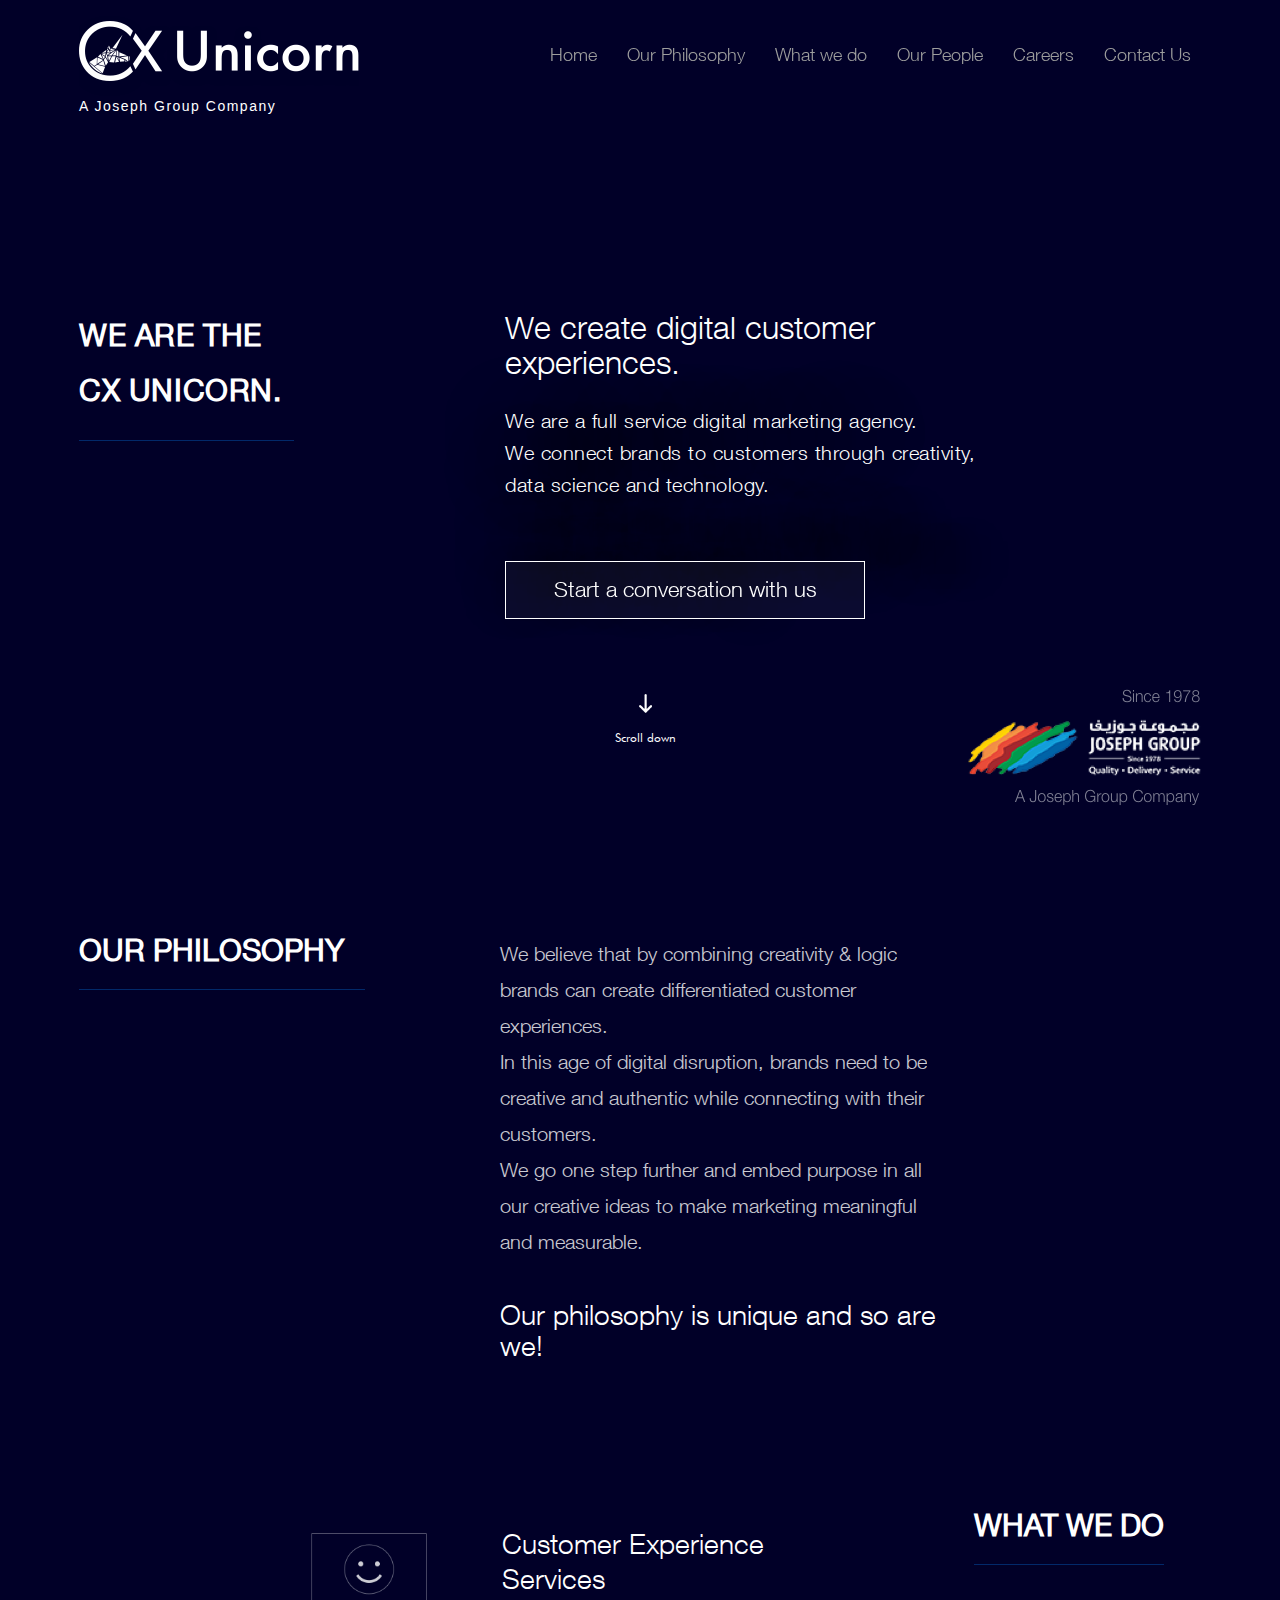
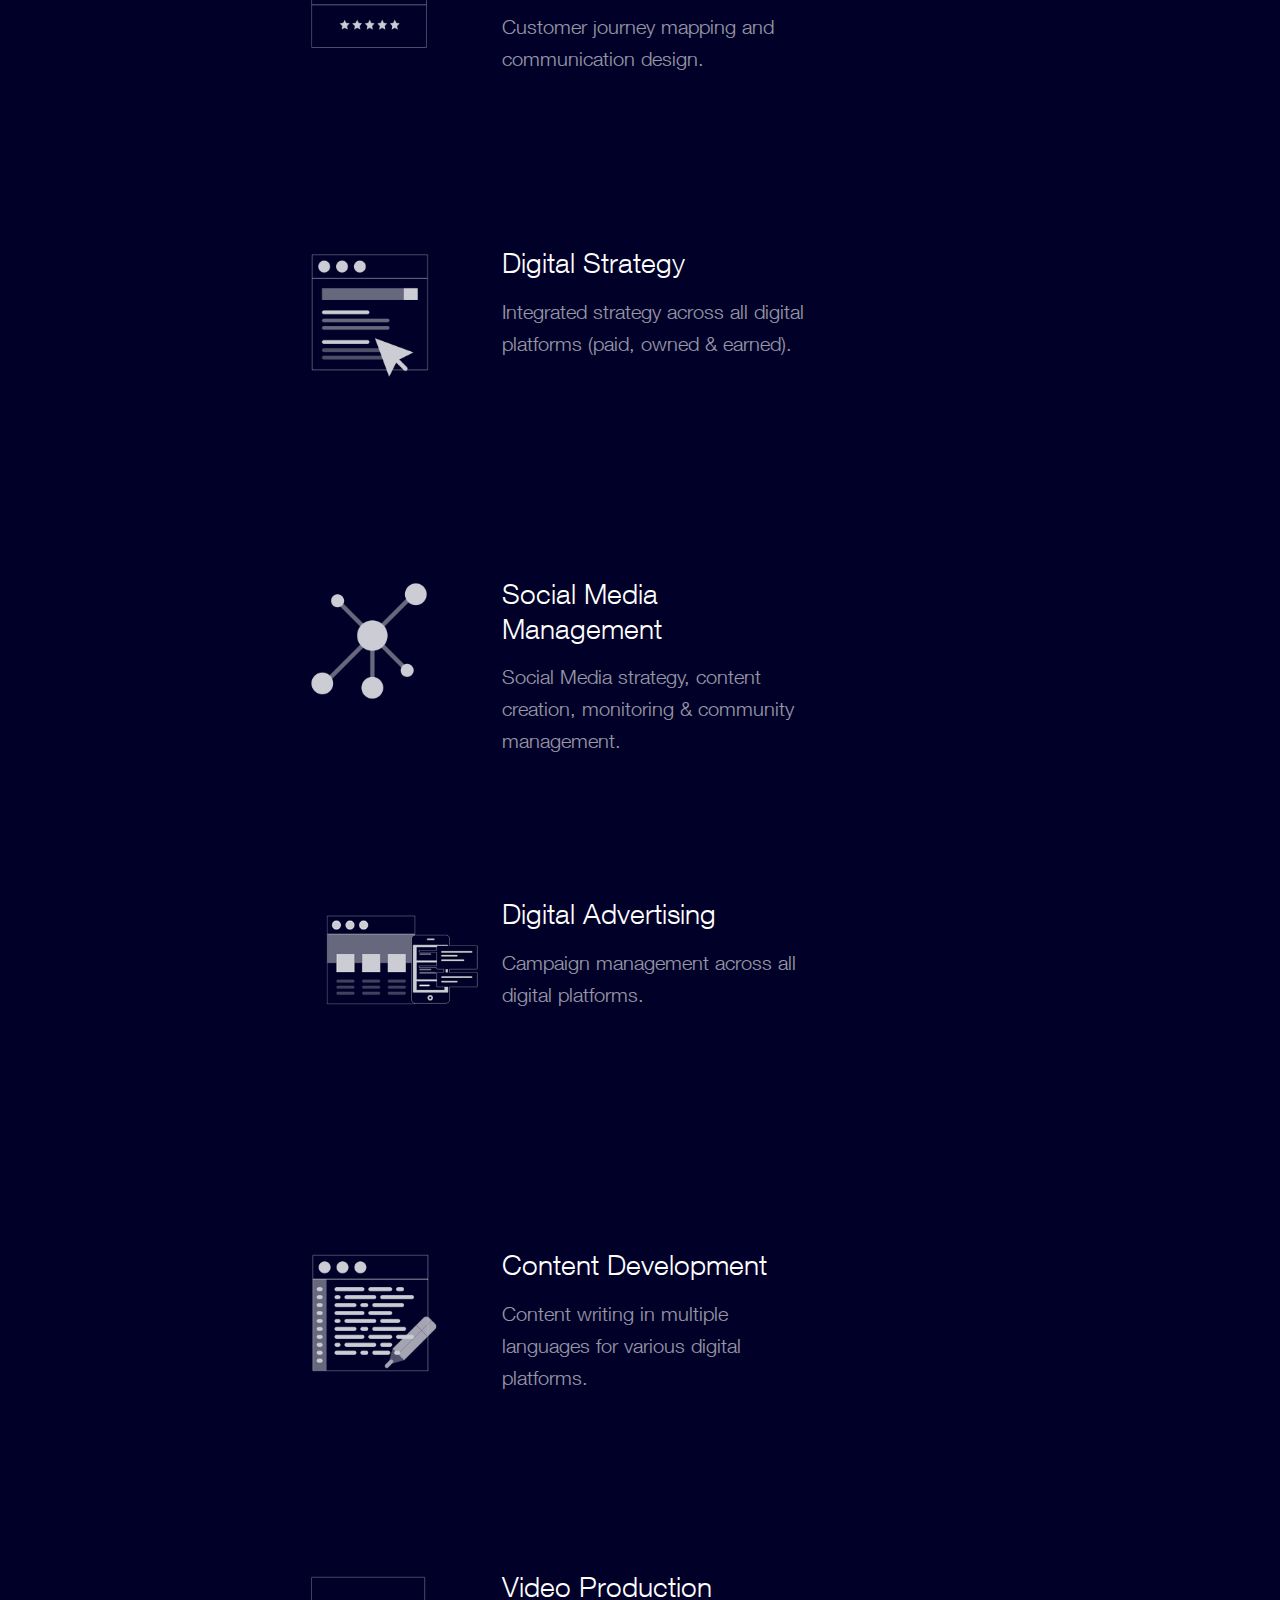
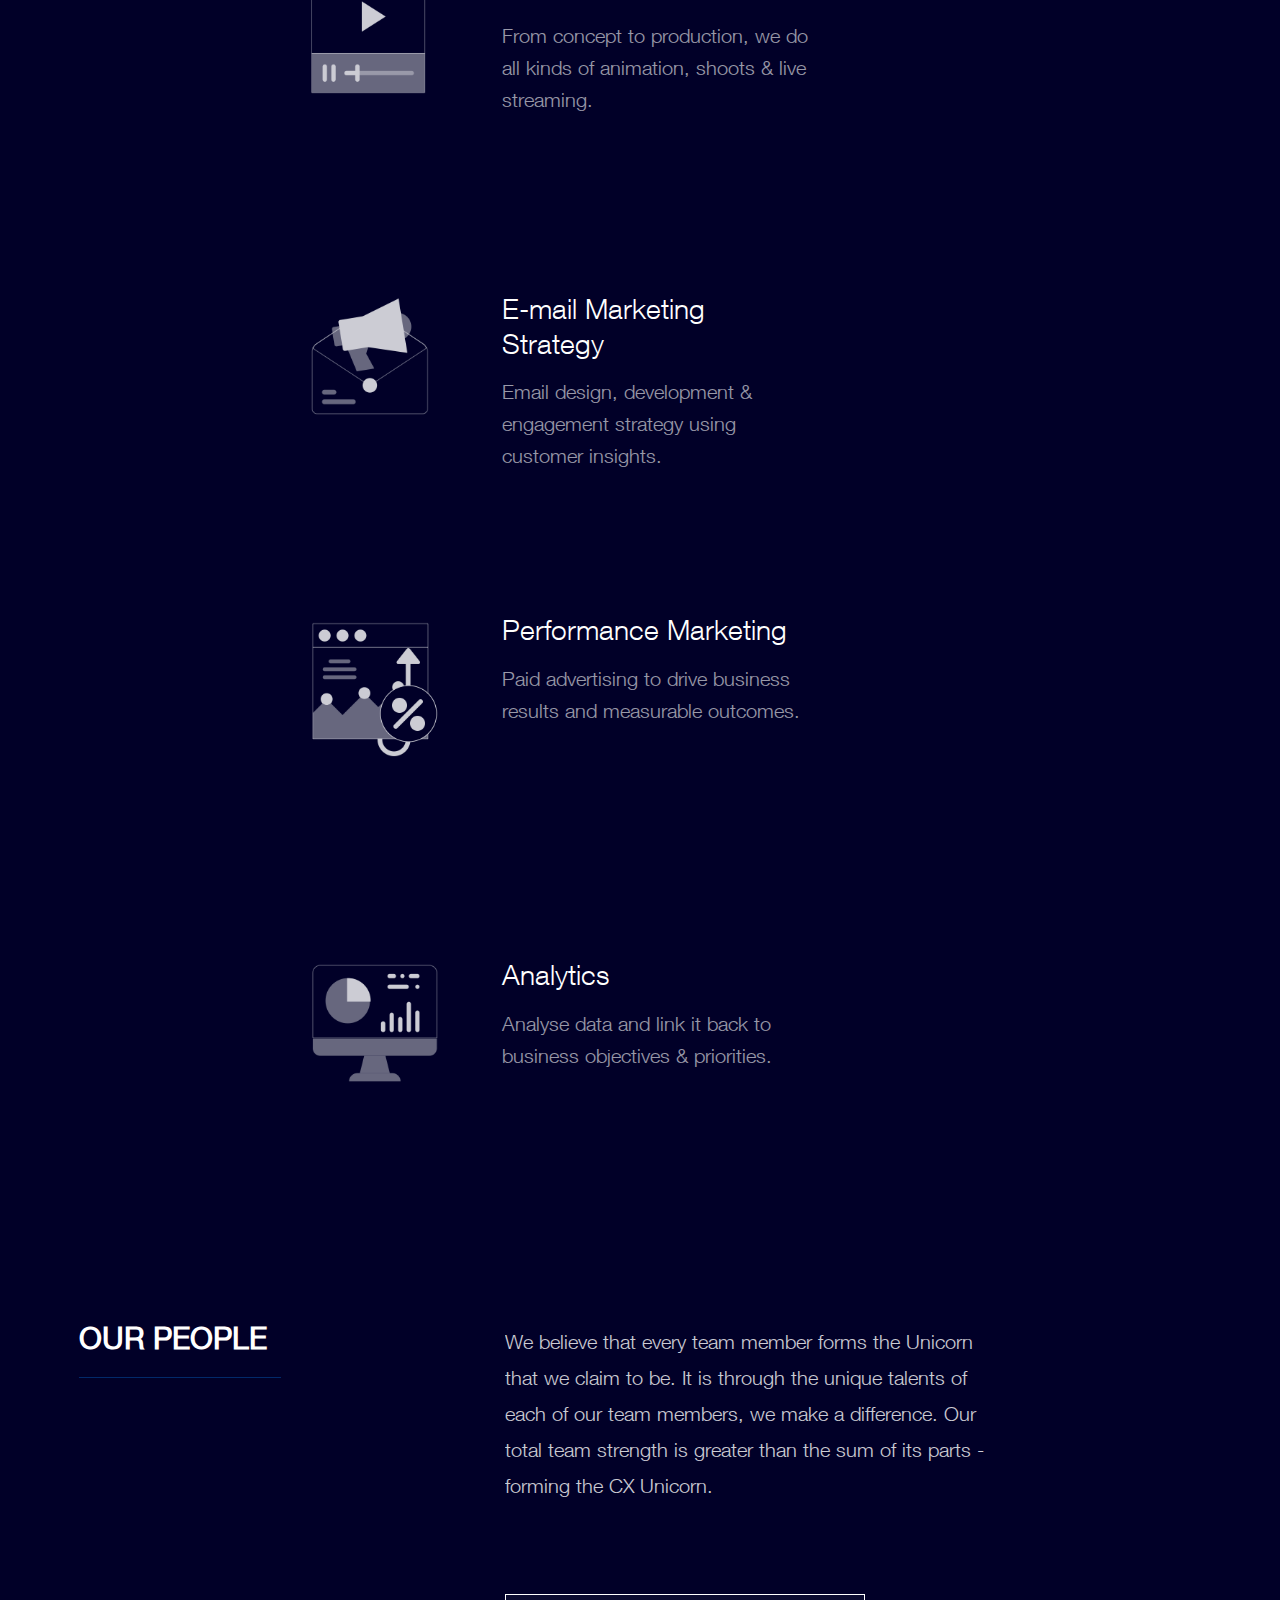
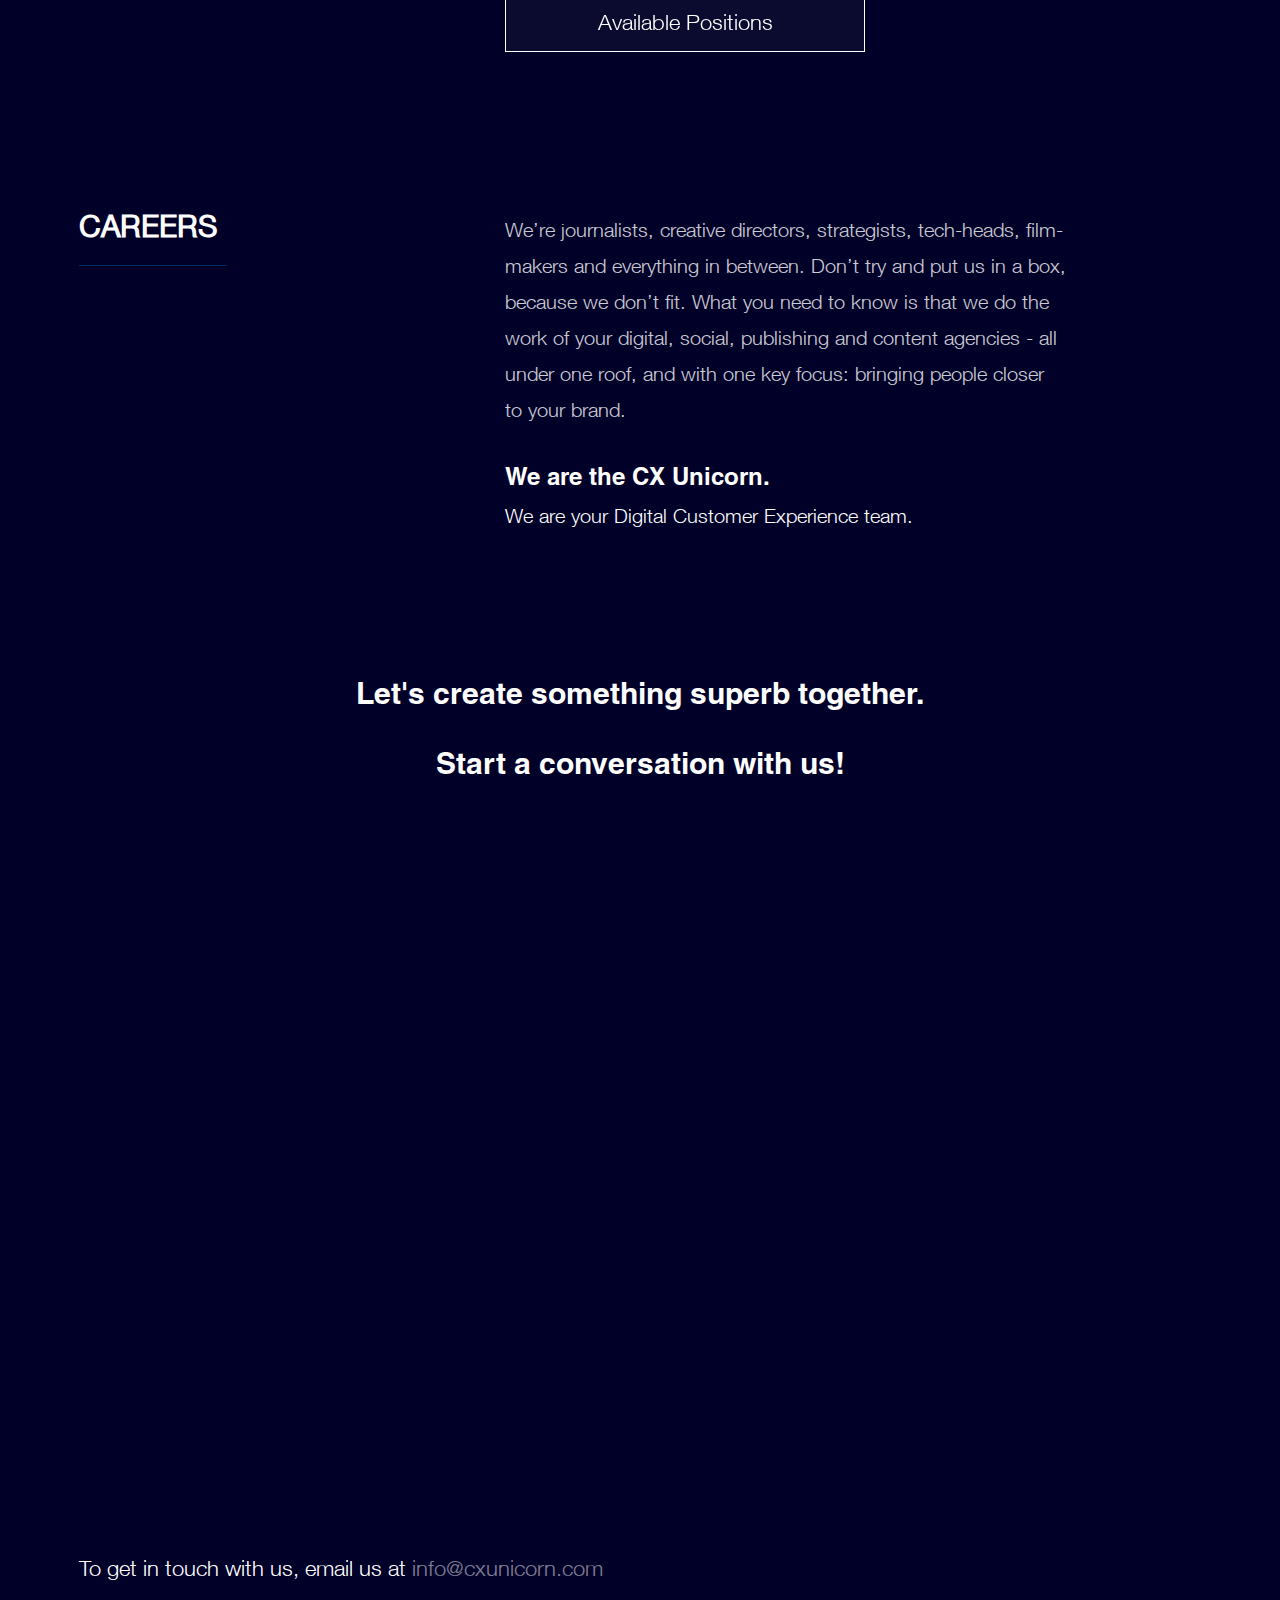
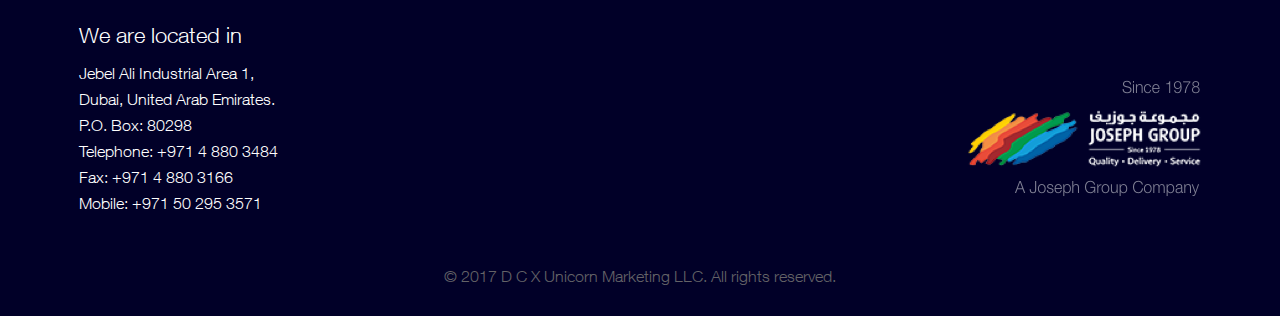
==== commit e80fbd9a: "logo text" ====
--- a/index.html
+++ b/index.html
@@ -14,7 +14,8 @@
         <header class="navbar-fixed-top"> 
             <div class="container">
                 <div class="logo ease">
-                    <a href="index.html"><img src="images/unicorn-logo.png" alt="Unicorn"/></a>
+                    <a href="index.html"><img src="images/unicorn-logo.png" alt="Unicorn"/>
+                    <div>A Joseph Group Company</div></a>
                 </div>
                 <div class="navigation ease">
                     <nav class="navbar navbar-inverse stroke">
--- a/css/style.css
+++ b/css/style.css
@@ -270,7 +270,12 @@
   header{margin:0;}
   .logo img{
     max-width: 100%;
-    float: left;
+  }
+  .logo a{
+      color: white;
+      font-size: 14px;
+      font-weight: 100;
+      letter-spacing: 1.5px;
   }
   .logo{width:280px;float:left;margin-top: 16px;}
   .navigation{
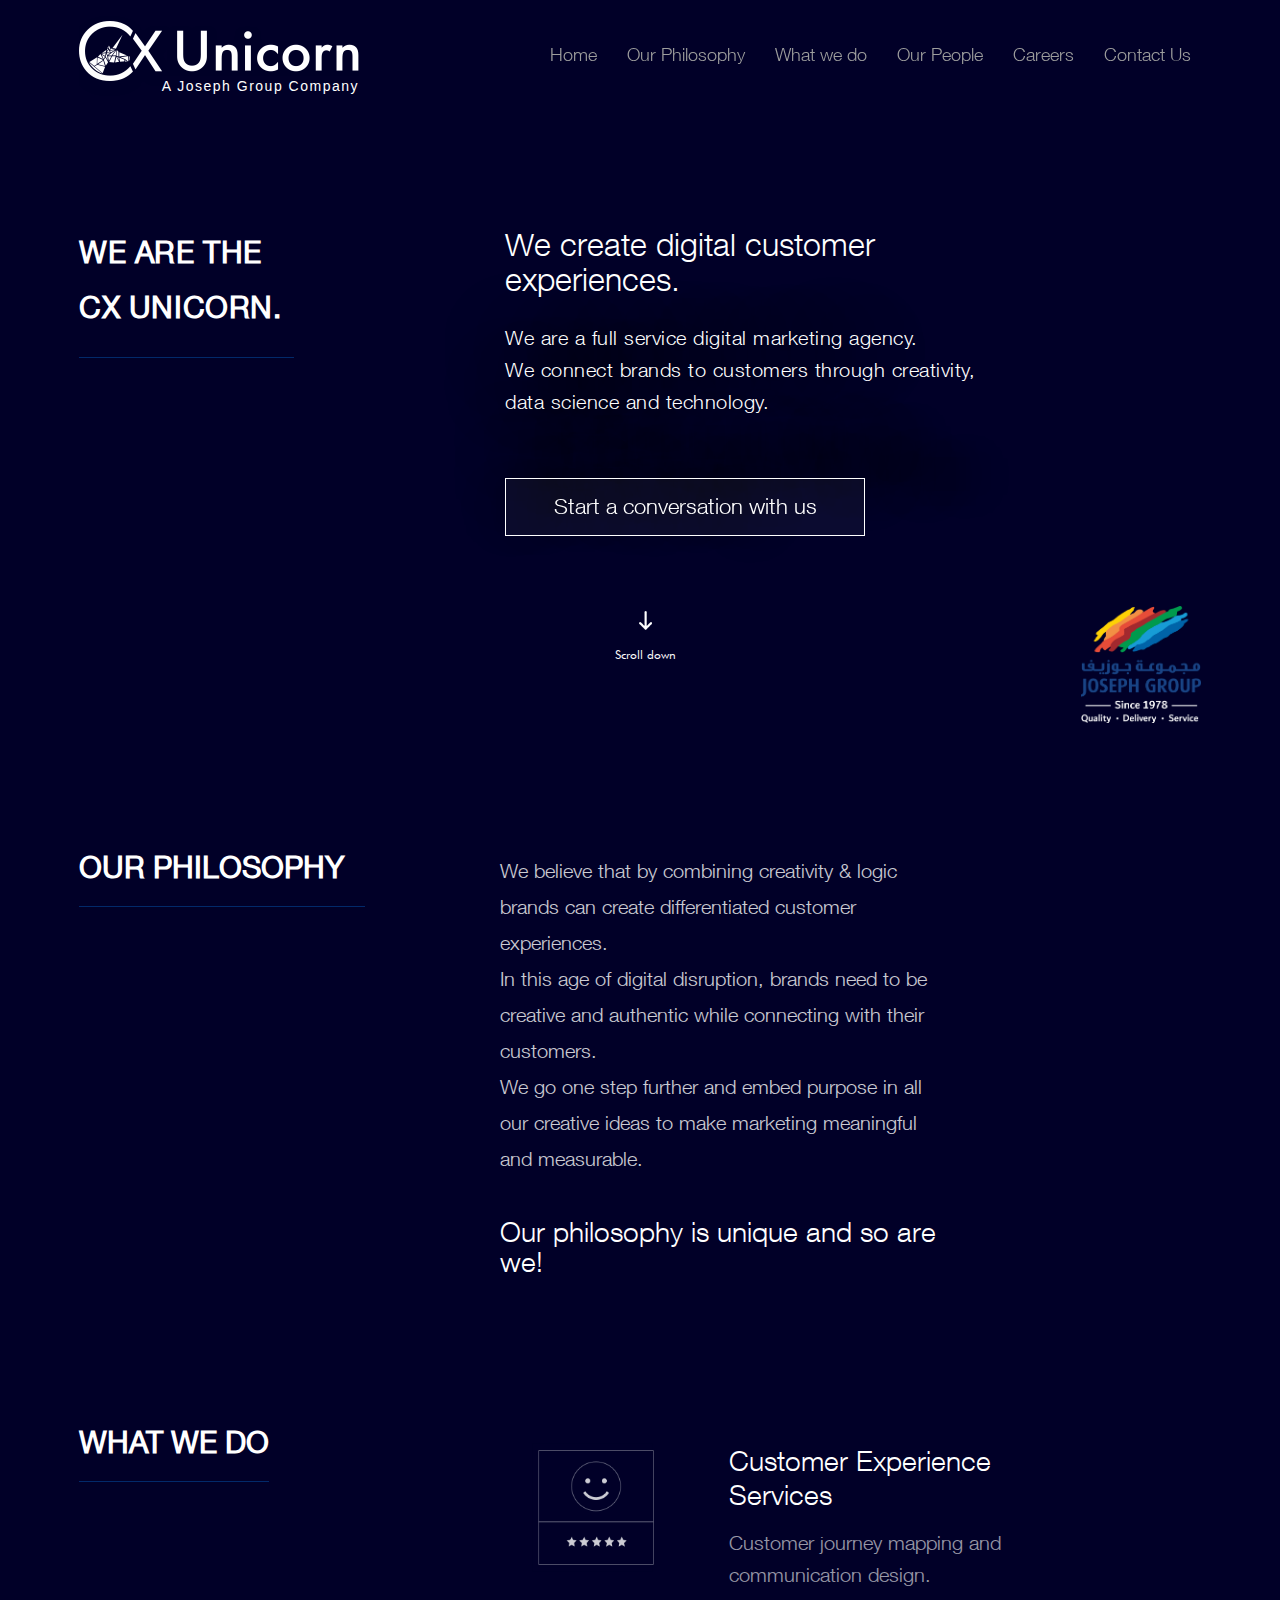
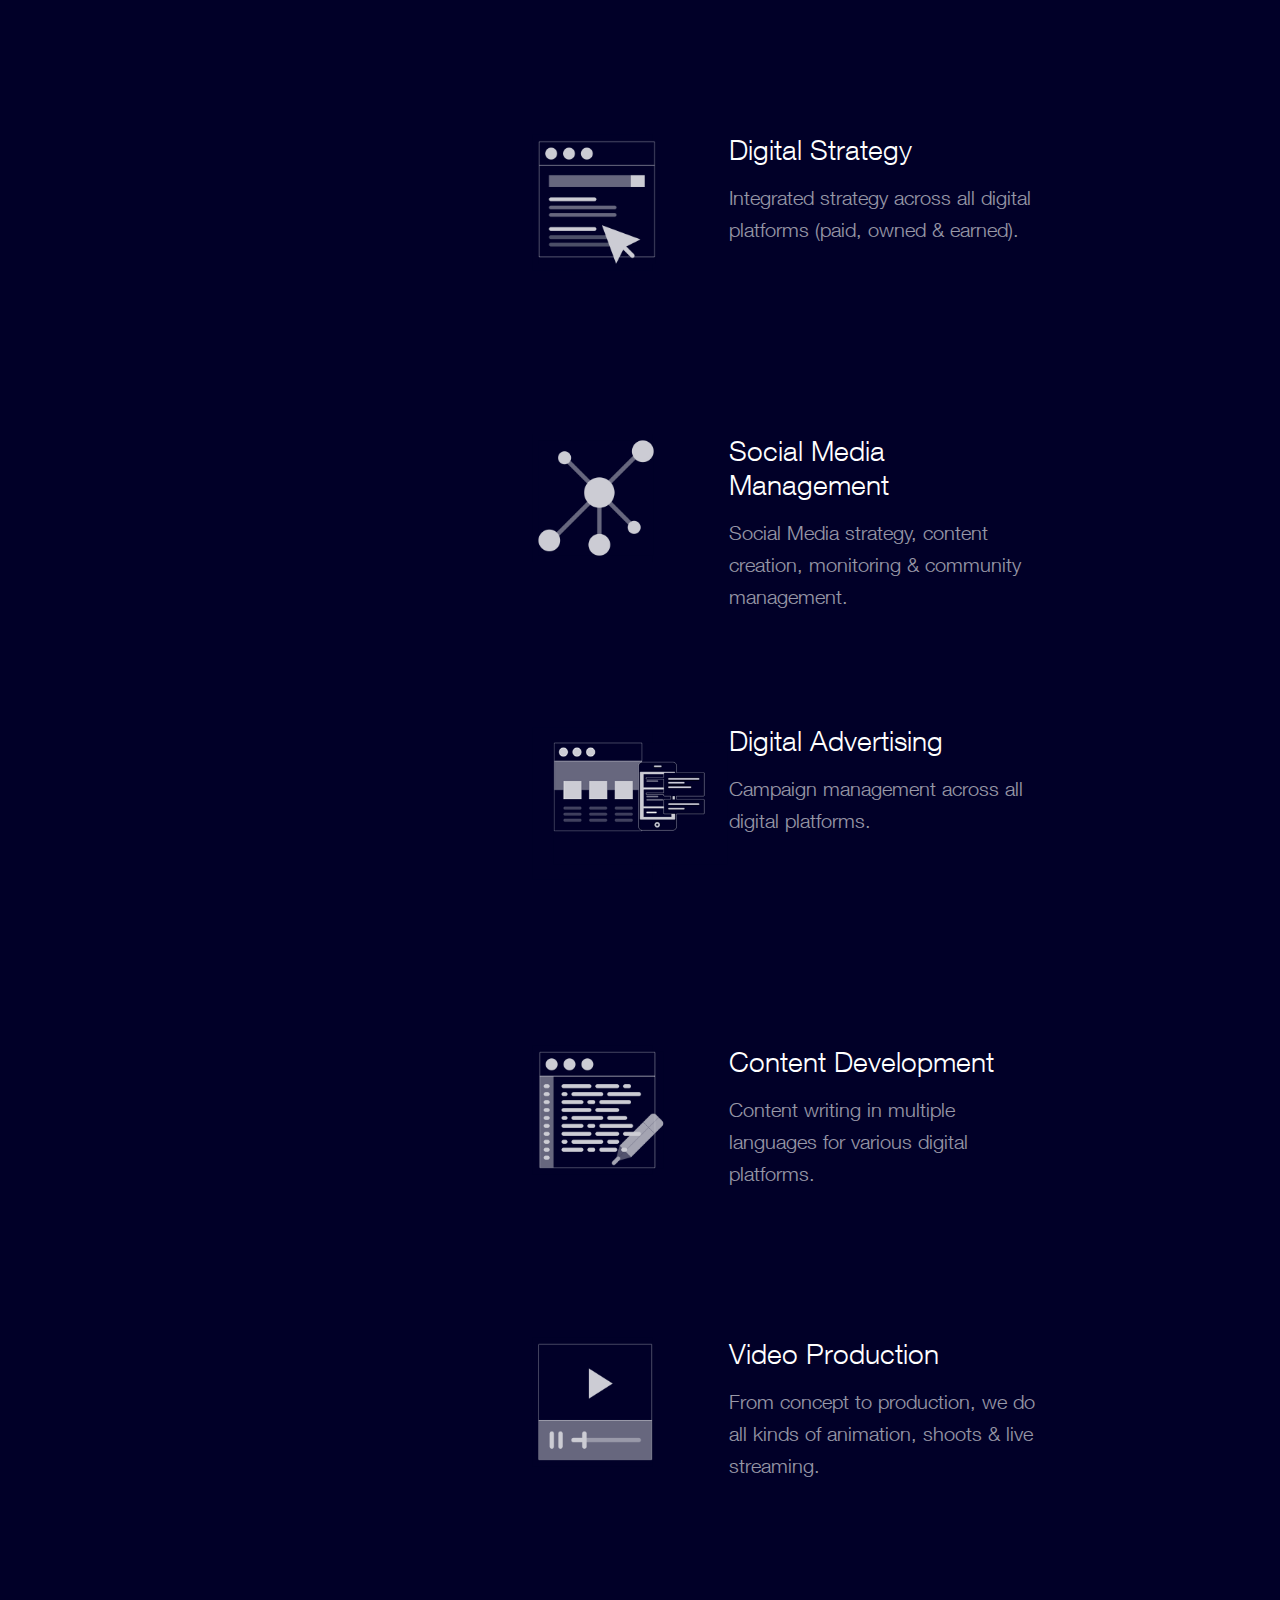
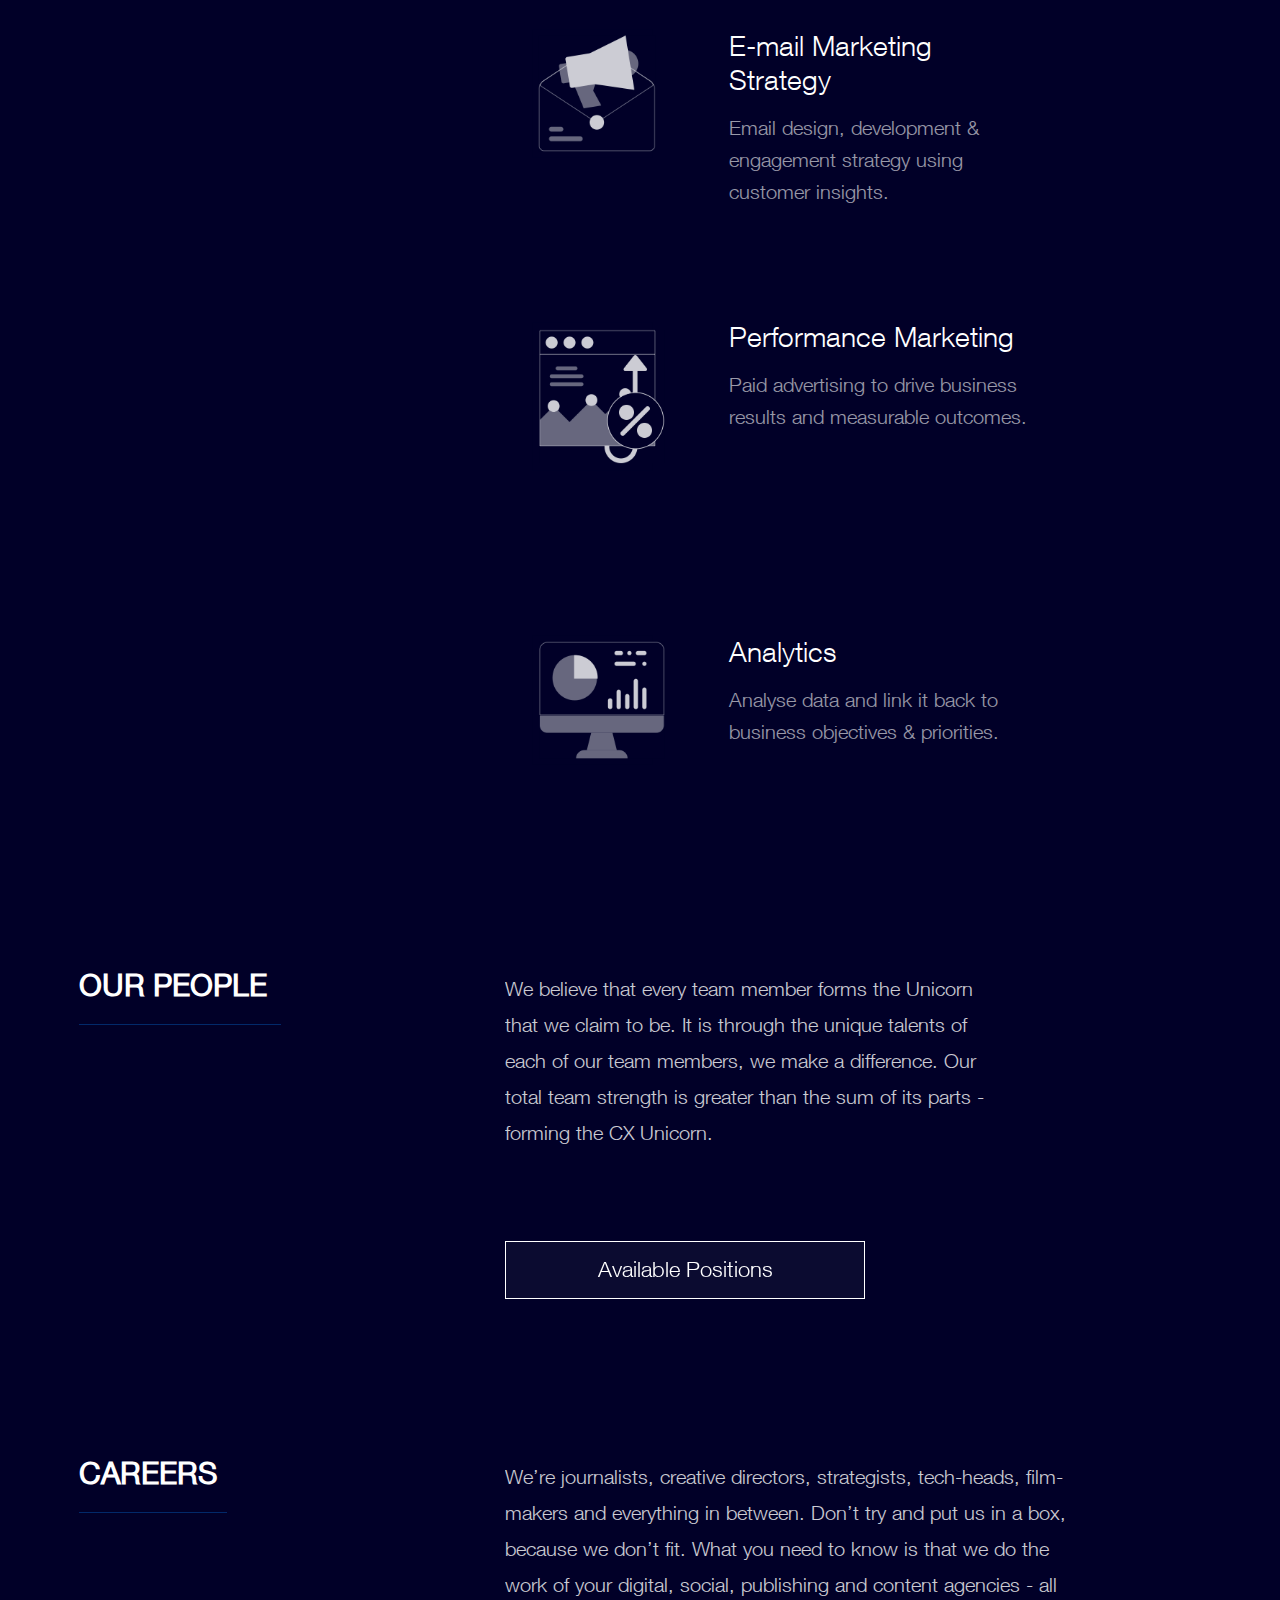
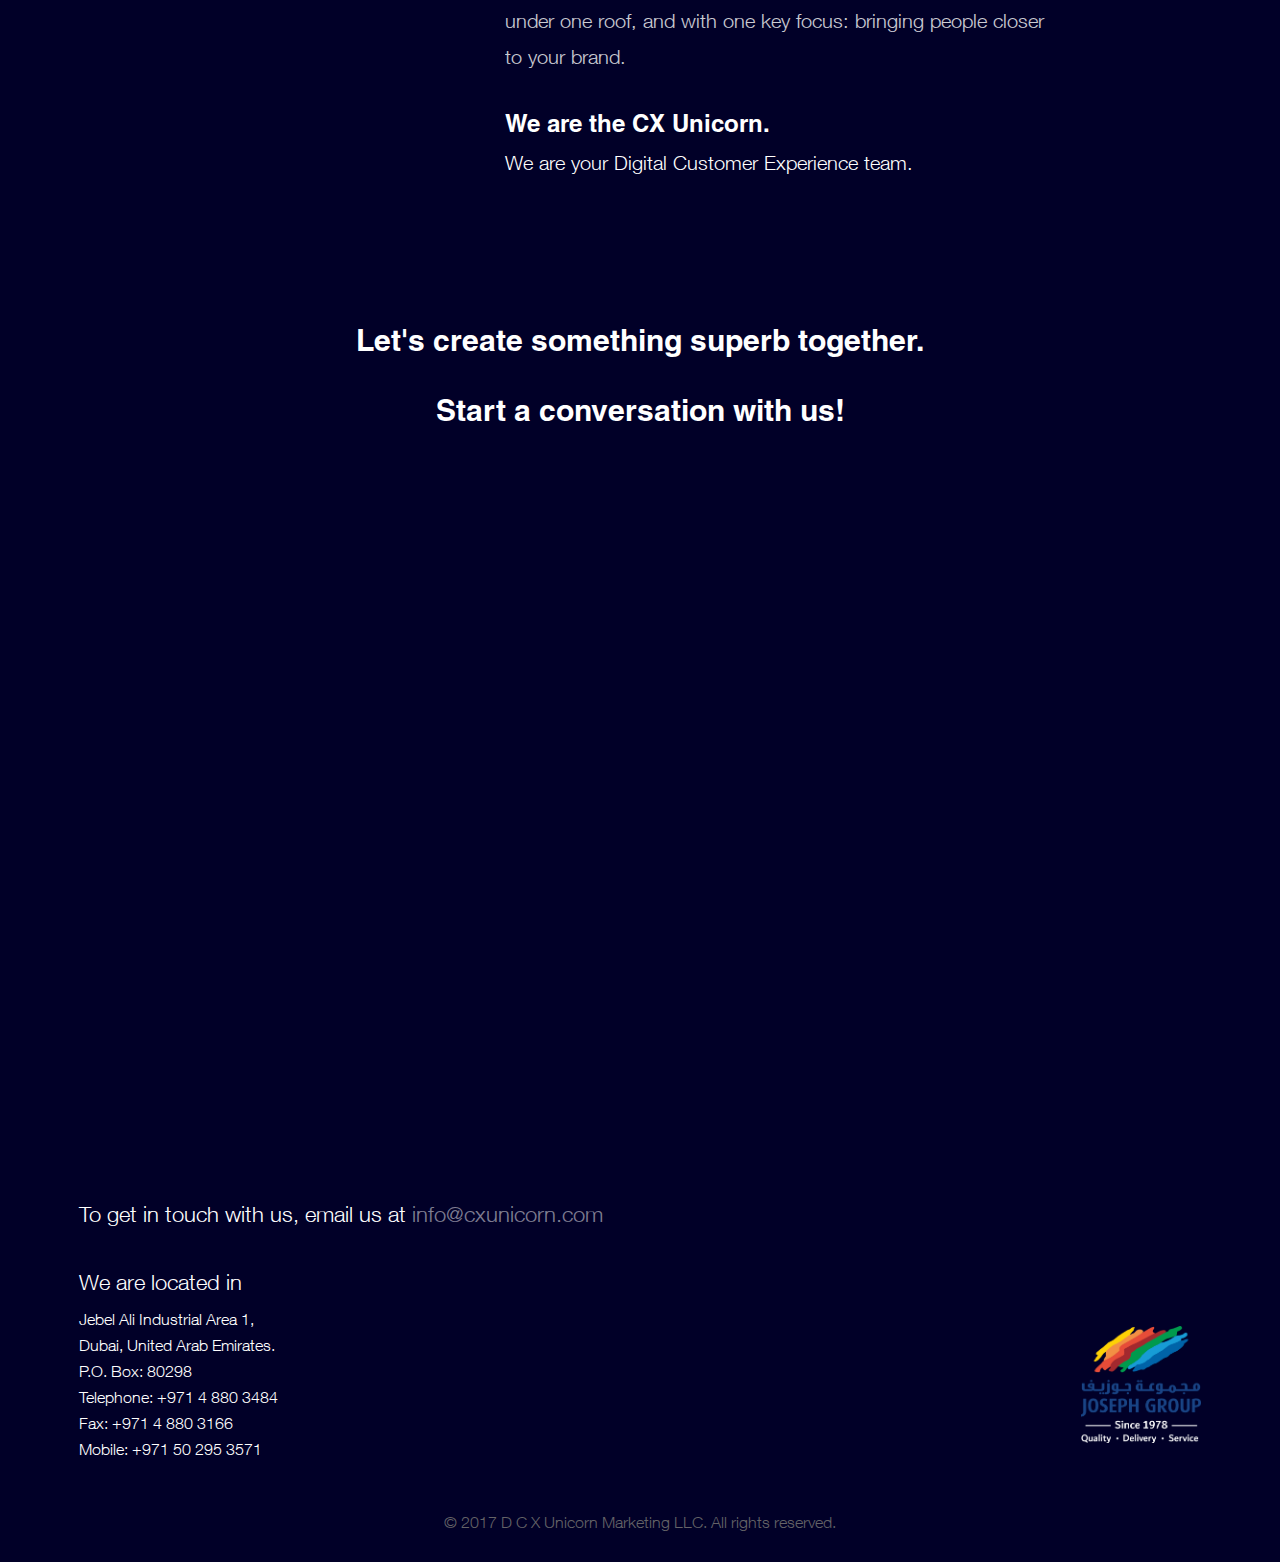
==== commit 582bbcf0: "changes done" ====
--- a/index.html
+++ b/index.html
@@ -14,8 +14,12 @@
         <header class="navbar-fixed-top"> 
             <div class="container">
                 <div class="logo ease">
-                    <a href="index.html"><img src="images/unicorn-logo.png" alt="Unicorn"/>
-                    <div>A Joseph Group Company</div></a>
+                    <a href="index.html">
+                        <div class="clearfix">
+                            <img src="images/unicorn-logo.png" alt="Unicorn"/>
+                            <span class="pull-right">A Joseph Group Company</span>
+                        </div>
+                    </a>
                 </div>
                 <div class="navigation ease">
                     <nav class="navbar navbar-inverse stroke">
@@ -66,7 +70,7 @@
                             <h5>Scroll down</h5>
                         </div>
                         <div class="j-group">
-                            <img src="images/j-group.png" alt="Unicorn"/>
+                            <img src="images/Logo.png" alt="Unicorn" width="120"/>
                         </div>
                     </div>  
                 </div>
@@ -261,7 +265,7 @@
                             P.O. Box: 80298<br> Telephone: +971 4 880 3484 <br> Fax: +971 4 880 3166<br/>Mobile: +971 50 295 3571</p>
                     </div>
                     <div class="address-img">
-                        <img src="images/j-group.png" alt="Unicorn"/>
+                        <img src="images/Logo.png" alt="Unicorn" width="120"/>
                     </div>
                 </div>
             </div> 
@@ -300,7 +304,8 @@
                             scrollTop: 0
                         }, 700);
                     });
-                };
+                }
+                ;
             });
         </script>
 
--- a/css/style.css
+++ b/css/style.css
@@ -1,154 +1,154 @@
-  @charset "utf-8";
-
-  @font-face {
+@charset "utf-8";
+
+@font-face {
     font-family: 'HelveticaNeueLTCom-Lt';
     src: url('../fonts/HelveticaNeueLTCom-Ltd41d.eot?#iefix') format('embedded-opentype'),  
-         url('../fonts/HelveticaNeueLTCom-Lt.woff') format('woff'), 
-         url('../fonts/HelveticaNeueLTCom-Lt.ttf')  format('truetype'), 
-         url('../fonts/HelveticaNeueLTCom-Lt.html#HelveticaNeueLTCom-Lt') format('svg');
+        url('../fonts/HelveticaNeueLTCom-Lt.woff') format('woff'), 
+        url('../fonts/HelveticaNeueLTCom-Lt.ttf')  format('truetype'), 
+        url('../fonts/HelveticaNeueLTCom-Lt.html#HelveticaNeueLTCom-Lt') format('svg');
     font-weight: normal;
     font-style: normal;
-  }
-  @font-face {
+}
+@font-face {
     font-family: 'Helvetica-Bold';
     src: url('../fonts/Helvetica-Boldd41d.eot?#iefix') format('embedded-opentype'),  
-         url('../fonts/Helvetica-Bold.otf')  format('opentype'),
-       url('../fonts/Helvetica-Bold.woff') format('woff'), 
-       url('../fonts/Helvetica-Bold.ttf')  format('truetype'), 
-       url('../fonts/Helvetica-Bold.html#Helvetica-Bold') format('svg');
+        url('../fonts/Helvetica-Bold.otf')  format('opentype'),
+        url('../fonts/Helvetica-Bold.woff') format('woff'), 
+        url('../fonts/Helvetica-Bold.ttf')  format('truetype'), 
+        url('../fonts/Helvetica-Bold.html#Helvetica-Bold') format('svg');
     font-weight: normal;
     font-style: normal;
-  }
-  @font-face {
+}
+@font-face {
     font-family: 'Helvetica';
     src: url('../fonts/Helveticad41d.eot?#iefix') format('embedded-opentype'),  
-         url('../fonts/Helvetica.woff') format('woff'), url('Helvetica.html')  format('truetype'), 
-         url('../fonts/Helvetica.html#Helvetica') format('svg');
+        url('../fonts/Helvetica.woff') format('woff'), url('Helvetica.html')  format('truetype'), 
+        url('../fonts/Helvetica.html#Helvetica') format('svg');
     font-weight: normal;
     font-style: normal;
-  }
-  @font-face {
+}
+@font-face {
     font-family: 'FuturaBT-Book';
     src: url('../fonts/FuturaBT-Bookd41d.eot?#iefix') format('embedded-opentype'),  
-         url('../fonts/FuturaBT-Book.woff') format('woff'), url('FuturaBT-Book.html')  format('truetype'), 
-         url('../fonts/FuturaBT-Book.html#FuturaBT-Book') format('svg');
+        url('../fonts/FuturaBT-Book.woff') format('woff'), url('FuturaBT-Book.html')  format('truetype'), 
+        url('../fonts/FuturaBT-Book.html#FuturaBT-Book') format('svg');
     font-weight: normal;
     font-style: normal;
-  }
+}
 
 @font-face {
-  font-family: 'HelveticaNeueLT-Roman';
-  src: url('../fonts/HelveticaNeueLT-Romand41d.eot?#iefix') format('embedded-opentype'),  
-       url('../fonts/HelveticaNeueLT-Roman.woff') format('woff'), 
-       url('../fonts/HelveticaNeueLT-Roman.ttf')  format('truetype'), 
-       url('../fonts/HelveticaNeueLT-Roman.html#HelveticaNeueLT-Roman') format('svg');
-  font-weight: normal;
-  font-style: normal;
-}
-
-
-
-  /* Reset Css Starts Here*/
-  html, body, div, span, object, iframe, h1, h2, h3, h4, h5, h6, p, blockquote, pre, abbr, address, cite, code, del, dfn, em, img, ins, kbd, q, samp, small, strong, sub, sup, var, b, i, dl, dt, dd, ol, ul, li, fieldset, form, label, legend, table, caption, tbody, tfoot, thead, tr, th, td, article, aside, canvas, details, figcaption, figure, footer, header, hgroup, menu, nav, section, summary, time, mark, audio, video {
-      margin: 0;
-      padding: 0;
-      border: 0;/* outline:0;*/
-      font-size: 100%;
-      vertical-align: baseline;
-      background: transparent;
-  }
-  article, aside, details, figcaption, figure, footer, header, hgroup, menu, nav, section {
-      display: block;
-  }
-  a {
-      margin: 0;
-      padding: 0;
-      font-size: 100%;
-      vertical-align: baseline;
-      background: transparent;
-  }
-  html {
-      overflow-y: scroll;
-  }
-  ul, ol {
-      margin: 0;
-      list-style: none;
-  }
-  small {
-      font-size: 85%;
-  }
-  strong {
-      font-weight: 700;
-  }
-  em {
-      font-style: oblique;
-  }
-  ::-moz-selection {
-  background:#ddd;
-  color:#000;
-  text-shadow:none;
-  }
-  ::selection {
-      background: #ddd;
-      color: #000;
-      text-shadow: none;
-  }
-  h1, h2, h3, h4, h5, h6, p {display: block;font-weight:300}
-  h1{color: #3D3D3D;font-weight:400;}
-  span{font-weight:normal}
-  img{ display:block}
-  p {font-weight:normal;}
-  a {text-decoration: none!important;}
-  p {font-size:14px;color:#757575;line-height:22px}
-  b, strong {font-weight: 500;}
-  i, em {font-style: italic;position: relative;}
-  .cb{clear: both}
-  .cl{clear: left;}
-  .cr{clear: right;}
-  .cf:before, .cf:after, .row:after, .row:before {content: "";display: table;}
-  .cf:after, .row:after {clear: both;}
-  .cf, .row {
-   *zoom:1;}
-  body{background-color: #010028;}
-  /* Reset Css Ends Here */
-
-  /* Css for scroll starts here */
-
-  ::-webkit-scrollbar {width: 5px;}
-  ::-webkit-scrollbar-track {
+    font-family: 'HelveticaNeueLT-Roman';
+    src: url('../fonts/HelveticaNeueLT-Romand41d.eot?#iefix') format('embedded-opentype'),  
+        url('../fonts/HelveticaNeueLT-Roman.woff') format('woff'), 
+        url('../fonts/HelveticaNeueLT-Roman.ttf')  format('truetype'), 
+        url('../fonts/HelveticaNeueLT-Roman.html#HelveticaNeueLT-Roman') format('svg');
+    font-weight: normal;
+    font-style: normal;
+}
+
+
+
+/* Reset Css Starts Here*/
+html, body, div, span, object, iframe, h1, h2, h3, h4, h5, h6, p, blockquote, pre, abbr, address, cite, code, del, dfn, em, img, ins, kbd, q, samp, small, strong, sub, sup, var, b, i, dl, dt, dd, ol, ul, li, fieldset, form, label, legend, table, caption, tbody, tfoot, thead, tr, th, td, article, aside, canvas, details, figcaption, figure, footer, header, hgroup, menu, nav, section, summary, time, mark, audio, video {
+    margin: 0;
+    padding: 0;
+    border: 0;/* outline:0;*/
+    font-size: 100%;
+    vertical-align: baseline;
+    background: #010028;
+}
+article, aside, details, figcaption, figure, footer, header, hgroup, menu, nav, section {
+    display: block;
+}
+a {
+    margin: 0;
+    padding: 0;
+    font-size: 100%;
+    vertical-align: baseline;
+    background: transparent;
+}
+html {
+    overflow-y: scroll;
+}
+ul, ol {
+    margin: 0;
+    list-style: none;
+}
+small {
+    font-size: 85%;
+}
+strong {
+    font-weight: 700;
+}
+em {
+    font-style: oblique;
+}
+::-moz-selection {
+    background:#ddd;
+    color:#000;
+    text-shadow:none;
+}
+::selection {
+    background: #ddd;
+    color: #000;
+    text-shadow: none;
+}
+h1, h2, h3, h4, h5, h6, p {display: block;font-weight:300}
+h1{color: #3D3D3D;font-weight:400;}
+span{font-weight:normal}
+img{ display:block}
+p {font-weight:normal;}
+a {text-decoration: none!important;}
+p {font-size:14px;color:#757575;line-height:22px}
+b, strong {font-weight: 500;}
+i, em {font-style: italic;position: relative;}
+.cb{clear: both}
+.cl{clear: left;}
+.cr{clear: right;}
+.cf:before, .cf:after, .row:after, .row:before {content: "";display: table;}
+.cf:after, .row:after {clear: both;}
+.cf, .row {
+    *zoom:1;}
+body{background-color: #010028;}
+/* Reset Css Ends Here */
+
+/* Css for scroll starts here */
+
+::-webkit-scrollbar {width: 5px;}
+::-webkit-scrollbar-track {
     -webkit-box-shadow: inset 0 0 6px rgba(0,0,0,0.3); 
     border-radius: 0px;
-  }
-   ::-webkit-scrollbar-thumb {
+}
+::-webkit-scrollbar-thumb {
     border-radius: 0px;
     -webkit-box-shadow: inset 0 0 6px #0063a7; 
     background-color: #0063a7;
     height: 100px
-  }
-  .scroll_pagr::-webkit-scrollbar {width: 20px;}
-  .scroll_pagr::-webkit-scrollbar-track {
+}
+.scroll_pagr::-webkit-scrollbar {width: 20px;}
+.scroll_pagr::-webkit-scrollbar-track {
     -webkit-box-shadow: inset 0 0 6px rgba(0,0,0,0.3); 
     border-radius: 0px;
-  }
-  .scroll_pagr::-webkit-scrollbar-thumb {
+}
+.scroll_pagr::-webkit-scrollbar-thumb {
     border-radius: 0px;
     -webkit-box-shadow: inset 0 0 6px #f38220; 
     background-color: #f38220;
     height: 100px
-  }
-
-  /* Css for scroll ends here */
-
-  /*Shrink*/
-#home{margin-top: 160px;}
+}
+
+/* Css for scroll ends here */
+
+/*Shrink*/
+#home{margin-top: 6%;}
 header.shrink{    -webkit-transition: all .5s ease;
-    -moz-transition: all .5s ease;
-    -ms-transition: all .5s ease;
-    -o-transition: all .5s ease;
-    transition: all .5s ease;
-    border-bottom: 1px solid rgba(86, 86, 86, 0.39);margin: 0;position: fixed;
-  width: 100%;
-  z-index: 99999;}
+                  -moz-transition: all .5s ease;
+                  -ms-transition: all .5s ease;
+                  -o-transition: all .5s ease;
+                  transition: all .5s ease;
+                  border-bottom: 1px solid rgba(86, 86, 86, 0.39);margin: 0;position: fixed;
+                  width: 100%;
+                  z-index: 99999;}
 /*header.shrink .navbar-inverse .navbar-collapse{margin: 10px 0px 0px 0px;}
 header.shrink{margin: 0;position: fixed;
   width: 100%;
@@ -177,7 +177,6 @@
 
 /* Underline From Center */
 .nav li a {
-    display: inline-block;
     vertical-align: middle;
     -webkit-transform: translateZ(0);
     transform: translateZ(0);
@@ -211,27 +210,27 @@
 
 .mob_comp{display: none;}
 
-  /*Shrink Ends Here*/
-
-
-  /*Back to Top*/
-  .backTop a{
+/*Shrink Ends Here*/
+
+
+/*Back to Top*/
+.backTop a{
     width: 20px;
     height: 20px;
-  }
-  .backTop a:after{
+}
+.backTop a:after{
     top: -7px;
     left: 35%; 
-  }
-  .backTop{
+}
+.backTop{
     bottom: 23px;
-  }
-  .bdy_ftr .ftr3{
+}
+.bdy_ftr .ftr3{
     position: fixed;
     bottom: 0;
     width: 100%;
-  }
-  #back-to-top {
+}
+#back-to-top {
     position: fixed;
     bottom: 40px;
     right: 40px;
@@ -253,58 +252,65 @@
     -moz-transition: all .3s ease-in-out;
     -o-transition: all .3s ease-in-out;
     transition: all .3s ease-in-out;
-  }
-
-  #back-to-top:hover {
+}
+
+#back-to-top:hover {
     background: #0391ac;
     transform: scale(1.1);
-  }
-  #back-to-top.show {
+}
+#back-to-top.show {
     opacity: 1;
-  }
-  
-
-  /*Back to Top Ends Here*/
-  .navbar-fixed-top{background-color: #010028;}
-  .container{width: 1440px;}
-  header{margin:0;}
-  .logo img{
+}
+
+
+/*Back to Top Ends Here*/
+.navbar-fixed-top{background-color: #010028;}
+.container{width: 1440px;}
+header{margin:0;}
+.logo img{
     max-width: 100%;
-  }
-  .logo a{
-      color: white;
-      font-size: 14px;
-      font-weight: 100;
-      letter-spacing: 1.5px;
-  }
-  .logo{width:280px;float:left;margin-top: 16px;}
-  .navigation{
+}
+.logo a{
+    color: white;
+    font-size: 14px;
+    font-weight: 100;
+    letter-spacing: 1.5px;
+}
+.logo a div{
+    width: 280px;
+}
+.logo a div .pull-right{
+    position: relative;
+    bottom: 20px;
+}
+.logo{width:280px;float:left;margin-top: 16px;}
+.navigation{
     width: 50%; 
     float: right;
     margin: 8px 0px 0px 0px;
-  }
-  .navbar-inverse{
+}
+.navbar-inverse{
     background-color: transparent;    
     border: none;
-  }
-  .navbar-nav a{
+}
+.navbar-nav a{
     font-size: 18px;
     font-weight: 300;
     line-height: 2;
     font-family: 'HelveticaNeueLTCom-Lt';
-  }
-  .navbar-nav a:hover{
+}
+.navbar-nav a:hover{
     text-decoration: underline;
-  }
-  .navbar-nav{float: right;}
-  .active{border-bottom: 1px solid #fff}
-  .cntrgt{padding-right: 10px !important}
-  .padL{padding-left: 0}
-  .padR{padding-right: 0}
-  .navbar-inverse .navbar-collapse, .navbar-inverse .navbar-form{margin: 22px 0px 0px 0px;}
-  .we-are-main{margin-top: 150px;}
-  .we-are1{width: 30%; float: left;}
-  .we-are1 h1{
+}
+.navbar-nav{float: right;}
+.active{border-bottom: 1px solid #fff}
+.cntrgt{padding-right: 10px !important}
+.padL{padding-left: 0}
+.padR{padding-right: 0}
+.navbar-inverse .navbar-collapse, .navbar-inverse .navbar-form{margin: 22px 0px 0px 0px;}
+.we-are-main{margin-top: 150px;}
+.we-are1{width: 30%; float: left;}
+.we-are1 h1{
     position: relative;
     font-family: 'HelveticaNeueLT-Roman';
     font-weight: 600;
@@ -314,33 +320,33 @@
     line-height: 55px;
     text-transform: uppercase;
 
-  }
-  .we-are1 hr{background-color: #02296a;margin-right: 29%;border-top: 1px solid #02296a;}
-  /*.we-are1 h1::after{
-    position: absolute;
-    content: '';
-    left: 0;
-    bottom: -25px;
-    margin: auto;
-    background-color: #02296a;
-    width: 64px;
-    height: 2px;
-  }*/
-  .we-are2{
+}
+.we-are1 hr{background-color: #02296a;margin-right: 29%;border-top: 1px solid #02296a;}
+/*.we-are1 h1::after{
+  position: absolute;
+  content: '';
+  left: 0;
+  bottom: -25px;
+  margin: auto;
+  background-color: #02296a;
+  width: 64px;
+  height: 2px;
+}*/
+.we-are2{
     width: 50%; 
     float: left;
     margin-left: 8%
-  }
-  .we-are2 h2{
+}
+.we-are2 h2{
     font-family: 'HelveticaNeueLTCom-Lt';
     font-size: 48px;
     text-align: left;
     color: #ffffff;
     text-shadow: 0 103px 69px rgba(0, 0, 0, 0.53);
     margin-bottom: 25px;
-    
-  }
-  .we-are2 p{
+
+}
+.we-are2 p{
     font-family: 'HelveticaNeueLTCom-Lt';
     font-size: 20px;
     font-weight: 300;
@@ -350,9 +356,9 @@
     text-shadow: 0 103px 69px rgba(0, 0, 0, 0.53);
     letter-spacing: 0.5px;
     margin-bottom: 60px;
-   
-  }
-  .we-are2 a{
+
+}
+.we-are2 a{
     border: solid 0.5px #ffffff;
     padding: 17px 30px;
     font-family: 'HelveticaNeueLTCom-Lt';
@@ -366,70 +372,70 @@
     margin-bottom: 40px;
     clear: both;
     width: 360px;
-  }
-  .our-pholosophy-cont{margin-top: 100px;}
+}
+.our-pholosophy-cont{margin-top: 100px;}
 /*  .we-are2 a, .our-people-cont2 a, .submt button:hover{border-color: #676767;}*/
-  .jcompany{
+.jcompany{
     margin: 100px 0;
     text-align: center;
     clear: both;
-  }
+}
 @-webkit-keyframes scroll-down {
-0%,16%,32%{-webkit-transform:translate(0,-5px)}
-24%,40%,8%{-webkit-transform:translate(0,5px)}
-48%{-webkit-transform:translate(0,0)}
+    0%,16%,32%{-webkit-transform:translate(0,-5px)}
+    24%,40%,8%{-webkit-transform:translate(0,5px)}
+    48%{-webkit-transform:translate(0,0)}
 }
 @-moz-keyframes scroll-down {
-0%,16%,32%{transform:translate(0,-5px)}
-24%,40%,8%{transform:translate(0,5px)}
-48%{transform:translate(0,0)}
+    0%,16%,32%{transform:translate(0,-5px)}
+    24%,40%,8%{transform:translate(0,5px)}
+    48%{transform:translate(0,0)}
 }
 @-o-keyframes scroll-down {
-0%,16%,32%{transform:translate(0,-5px)}
-24%,40%,8%{transform:translate(0,5px)}
-48%{transform:translate(0,0)}
+    0%,16%,32%{transform:translate(0,-5px)}
+    24%,40%,8%{transform:translate(0,5px)}
+    48%{transform:translate(0,0)}
 }
 @keyframes scroll-down {
-0%,16%,32%{transform:translate(0,-5px)}
-24%,40%,8%{transform:translate(0,5px)}
-48%{transform:translate(0,0)}
-}
-  .scrollBottom{width:33px;margin:0 auto;position:relative}
-  .scrollBottom i{top:-30px;left: 9px;position:absolute;z-index:9;-webkit-animation:scroll-down 2s infinite;
-    -moz-animation:scroll-down 2s infinite;-o-animation:scroll-down 2s infinite;animation:scroll-down 2s infinite;
-    background:url(../images/dwn-arrow.png) no-repeat;width:20px;height:25px}
-
-  .scroll-dwn{
+    0%,16%,32%{transform:translate(0,-5px)}
+    24%,40%,8%{transform:translate(0,5px)}
+    48%{transform:translate(0,0)}
+}
+.scrollBottom{width:33px;margin:0 auto;position:relative}
+.scrollBottom i{top:-30px;left: 9px;position:absolute;z-index:9;-webkit-animation:scroll-down 2s infinite;
+                -moz-animation:scroll-down 2s infinite;-o-animation:scroll-down 2s infinite;animation:scroll-down 2s infinite;
+                background:url(../images/dwn-arrow.png) no-repeat;width:20px;height:25px}
+
+.scroll-dwn{
     width: 85%;
     margin: auto;
     float: left;
     margin-top: 50px;
     padding-left: 16%;
-  }
-  .scroll-dwn img{
+}
+.scroll-dwn img{
     text-align: center;
     margin: auto;
-  }
-  .scroll-dwn h5{
+}
+.scroll-dwn h5{
     font-family: 'FuturaBT-Book';
     font-size: 12px;
     font-weight: 500;
     color: #ffffff;
     margin-top: 10px;
-  }
-  .j-group{
+}
+.j-group{
     width: 15%;
     float: left;
-  }
-  .j-group img{float: right;}
-
-
-  /*Our Philosophy*/
-  .our-pholosophy-cont1{
+}
+.j-group img{float: right;}
+
+
+/*Our Philosophy*/
+.our-pholosophy-cont1{
     width: 29%;
     float: left;
-  }
-  .our-pholosophy-cont1 h2{
+}
+.our-pholosophy-cont1 h2{
     position: relative;
     font-family: 'HelveticaNeueLT-Roman';
     font-weight: 600;
@@ -437,31 +443,31 @@
     font-weight: bold;
     color: #ffffff;
     text-transform: uppercase;
-  }
-  .our-pholosophy-cont1 hr{
+}
+.our-pholosophy-cont1 hr{
     border-top: 1px solid #02296a;
     background-color: #02296a;
-  }
-  /*.our-pholosophy-cont1 h2::after{
-    position: absolute;
-    content: '';
-    left: 0;
-    bottom: -25px;
-    margin: auto;
-    background-color: #02296a;
-    width: 64px;
-    height: 2px;
-  }*/
-  .our-pholosophy-cont2{width: 50%;float: left;margin-left: 8%;padding-right: 11%}
-  .our-pholosophy-cont2 p{
+}
+/*.our-pholosophy-cont1 h2::after{
+  position: absolute;
+  content: '';
+  left: 0;
+  bottom: -25px;
+  margin: auto;
+  background-color: #02296a;
+  width: 64px;
+  height: 2px;
+}*/
+.our-pholosophy-cont2{width: 50%;float: left;margin-left: 8%;padding-right: 11%}
+.our-pholosophy-cont2 p{
     opacity: 0.8;
     font-family: 'HelveticaNeueLTCom-Lt';
     font-size: 24px;
     line-height: 36px;
     text-align: left;
     color: #ffffff;
-  }
-  .our-pholosophy-cont2 h2{
+}
+.our-pholosophy-cont2 h2{
     position: relative;
     font-family: 'HelveticaNeueLTCom-Lt';
     font-size: 43px;
@@ -469,16 +475,16 @@
     text-align: left;
     color: #ffffff;
     margin-top: 40px;
-  }
-
-  /*What we do*/
-  .what-v-do-cont{width: 61%;
-    float: left;
-    margin-left: 16.6%;
-    padding-right: 0;}
-  .our-what-v-do{margin-top: 150px;}
-  .what-v-do-title{margin: 0;display: inline-block;float: none;}
-  .what-v-do-title h2{
+}
+
+/*What we do*/
+.what-v-do-cont{width: 61%;
+                float: right;
+                margin-left: 16.6%;
+                padding-right: 0;}
+.our-what-v-do{margin-top: 150px;}
+.what-v-do-title{margin: 0;display: inline-block;float: none;}
+.what-v-do-title h2{
     position: relative;
     font-family: 'HelveticaNeueLT-Roman';
     font-weight: 600;
@@ -487,40 +493,40 @@
     text-align: left;
     color: #ffffff;
     text-transform: uppercase;
-  }
-  .what-v-do-title hr{border-top: 1px solid #02296a;
-    background-color: #02296a;}
-  /*.what-v-do-title h2::after{
-    position: absolute;
-    content: '';
-    left: 0;
-    bottom: -25px;
-    margin: auto;
-    background-color: #02296a;
-    width: 64px;
-    height: 2px;
-  }*/
-  .cust-exp-cont{
+}
+.what-v-do-title hr{border-top: 1px solid #02296a;
+                    background-color: #02296a;}
+/*.what-v-do-title h2::after{
+  position: absolute;
+  content: '';
+  left: 0;
+  bottom: -25px;
+  margin: auto;
+  background-color: #02296a;
+  width: 64px;
+  height: 2px;
+}*/
+.cust-exp-cont{
     width: 22%;
     float: left; 
     clear: both; 
-    margin-bottom: 160px;
-  }
-  .cust-exp-cont img{margin-top: 12px;}
-  .cust-exp-cont2{
+    margin-bottom: 130px;
+}
+.cust-exp-cont img{margin-top: 12px;}
+.cust-exp-cont2{
     width: 53%;
     float: left;  
     text-align: center;
     padding-left: 9%
-  }
-  /*.digi-advs img,.cust-exp-cont img{transform: scale(.7);margin-top: -10px;}*/
-  
-  .cust-exp-cont3{
+}
+/*.digi-advs img,.cust-exp-cont img{transform: scale(.7);margin-top: -10px;}*/
+
+.cust-exp-cont3{
     width: 22%;
     float: left;  
     text-align: center;
-  }
-  .cust-exp-cont2 h3{
+}
+.cust-exp-cont2 h3{
     font-family: 'HelveticaNeueLTCom-Lt';
     font-size: 36px;
     font-weight: 300;
@@ -528,30 +534,30 @@
     text-align: left;
     color: #ffffff;
     margin-bottom: 15px;
-  }
-  .cust-exp-cont2 p{opacity: 0.6;
+}
+.cust-exp-cont2 p{opacity: 0.6;
+                  font-family: 'HelveticaNeueLTCom-Lt';
+                  font-size: 20px;
+                  line-height: 1.6;
+                  text-align: left;
+                  color: #ffffff;}
+.cust-exp-cont3 p{
+    opacity: 0.6;
     font-family: 'HelveticaNeueLTCom-Lt';
     font-size: 20px;
     line-height: 1.6;
     text-align: left;
-    color: #ffffff;}
-  .cust-exp-cont3 p{
-    opacity: 0.6;
-    font-family: 'HelveticaNeueLTCom-Lt';
-    font-size: 20px;
-    line-height: 1.6;
-    text-align: left;
-    color: #ffffff;
-  }
-
-  /*Our-people*/
-  .our-people{padding: 100px 0;}
-  .our-people-cont1{
+    color: #ffffff;
+}
+
+/*Our-people*/
+.our-people{padding: 100px 0;}
+.our-people-cont1{
     width: 30%;
     float: left;
     min-height: 400px;
-  }
-  .our-people-cont1 h2{
+}
+.our-people-cont1 h2{
     position: relative;
     font-family: 'HelveticaNeueLT-Roman';
     font-weight: 600;
@@ -559,21 +565,21 @@
     font-weight: bold;
     color: #ffffff;
     text-transform: uppercase;
-  }
-  .our-people-cont1 hr{border-top: 1px solid #02296a;
-    background-color: #02296a;margin-right: 33%;}
-  /*.our-people-cont1 h2::after{
-    position: absolute;
-    content: '';
-    left: 0;
-    bottom: -25px;
-    margin: auto;
-    background-color: #02296a;
-    width: 64px;
-    height: 2px;
-  }*/
-  .our-people-cont2{width: 50%;float: left;margin-left: 8%;padding-right: 7%;}
-  .our-people-cont2 p{
+}
+.our-people-cont1 hr{border-top: 1px solid #02296a;
+                     background-color: #02296a;margin-right: 33%;}
+/*.our-people-cont1 h2::after{
+  position: absolute;
+  content: '';
+  left: 0;
+  bottom: -25px;
+  margin: auto;
+  background-color: #02296a;
+  width: 64px;
+  height: 2px;
+}*/
+.our-people-cont2{width: 50%;float: left;margin-left: 8%;padding-right: 7%;}
+.our-people-cont2 p{
     opacity: 0.8;
     font-family: 'HelveticaNeueLTCom-Lt';
     font-size: 24px;
@@ -581,9 +587,9 @@
     text-align: left;
     color: #ffffff;
     margin: 0 0 90px 0;
-  }
-
-  .our-people-cont2 a{
+}
+
+.our-people-cont2 a{
     border: solid 0.5px #ffffff;
     padding: 17px 30px;
     font-family: 'HelveticaNeueLTCom-Lt';
@@ -596,16 +602,16 @@
     color: #ffffff;
     margin-bottom: 40px;
     width: 360px;
-  }
-
-  /*Career*/
-  .career{margin: 100px 0;}
-  .career-cont1{
+}
+
+/*Career*/
+.career{margin: 100px 0;}
+.career-cont1{
     width: 30%;
     float: left;
     min-height: 400px;
-  }
-  .career-cont1 h2{
+}
+.career-cont1 h2{
     position: relative;
     font-family: 'HelveticaNeueLT-Roman';
     font-weight: 600;
@@ -613,21 +619,21 @@
     font-weight: bold;
     color: #ffffff;
     text-transform: uppercase;
-  }
-  .career-cont1 hr{border-top: 1px solid #02296a;
-    background-color: #02296a;margin-right: 50%;}
-  /*.career-cont1 h2::after{
-    position: absolute;
-    content: '';
-    left: 0;
-    bottom: -25px;
-    margin: auto;
-    background-color: #02296a;
-    width: 64px;
-    height: 2px;
-  }*/
-  .career-cont2{width: 50%;float: left;margin-left: 8%}
-  .career-cont2 p{
+}
+.career-cont1 hr{border-top: 1px solid #02296a;
+                 background-color: #02296a;margin-right: 50%;}
+/*.career-cont1 h2::after{
+  position: absolute;
+  content: '';
+  left: 0;
+  bottom: -25px;
+  margin: auto;
+  background-color: #02296a;
+  width: 64px;
+  height: 2px;
+}*/
+.career-cont2{width: 50%;float: left;margin-left: 8%}
+.career-cont2 p{
     opacity: 0.8;
     font-family: 'HelveticaNeueLTCom-Lt';
     font-size: 24px;
@@ -635,30 +641,30 @@
     text-align: left;
     color: #ffffff;
     margin: 0 0 90px 0;
-  }
-  .career-cont2 h4{
+}
+.career-cont2 h4{
     font-size: 24px;
     line-height: 36px;
     text-align: left;
     color: #ffffff;
     font-family: 'Helvetica-Bold';
-  }
-  .career-cont2 h5{
+}
+.career-cont2 h5{
     font-size: 20px;
     font-weight: 500;
     line-height: 2.2;
     font-family: 'HelveticaNeueLTCom-Lt';
     color: #fff;
-  }
-
-  /*Contact*/
-  .contact{
+}
+
+/*Contact*/
+.contact{
     width: 100%;
     margin: auto;
     padding: 90px 0 60px  0;
     text-align: center;
-  }
-  .contact h2{
+}
+.contact h2{
     font-family: 'Helvetica-Bold';
     font-size: 48px;
     font-weight: bold;
@@ -668,16 +674,16 @@
     width: 915px;
     margin: auto;
     line-height: 70px;
-  }
-  .form{
+}
+.form{
     width: 100%;
     margin: auto; 
-  }
-  .in-pt{
+}
+.in-pt{
     margin-bottom: 40px;
     text-align: right;
-  }
-  .in-pt h6{
+}
+.in-pt h6{
     float: left;
     font-family: 'HelveticaNeueLTCom-Lt';
     font-size: 20px;
@@ -686,8 +692,8 @@
     color: rgba(255, 255, 255, 0.5);
     clear: both;
     margin-top: 20px;
-  }
-  .in-pt input{
+}
+.in-pt input{
     background-color: transparent;
     border: none;
     border-bottom: solid 1px #889;
@@ -697,8 +703,8 @@
     outline: none;
     font-size: 20px;
     font-family: 'HelveticaNeueLTCom-Lt';
-  }
-  .submt button{
+}
+.submt button{
     padding: 17px 57px;
     font-family: 'HelveticaNeueLTCom-Lt';
     font-size: 24px;
@@ -708,12 +714,12 @@
     border: solid 0.5px #ffffff;
     background-color: transparent;
     margin-top: 40px;
-  }
-  .footer{
+}
+.footer{
     width: 100%; margin: auto;
     text-align: center;
-  }
-  .footer h5{
+}
+.footer h5{
     font-family: 'HelveticaNeueLTCom-Lt';
     font-size: 16px;
     font-weight: 500;
@@ -721,15 +727,15 @@
     text-align: center;
     color: #646367;
     margin-bottom: 30px;
-  }
+}
 
 /*Contact US*/
 .address{
-  width: 50%;
-  float: left;
+    width: 50%;
+    float: left;
 }
 .address h3{
-  font-family: 'HelveticaNeueLTCom-Lt';
+    font-family: 'HelveticaNeueLTCom-Lt';
     font-size: 22px;
     font-weight: 500;
     line-height: 1.25;
@@ -739,7 +745,7 @@
 }
 .get-in-touch{margin-bottom: 40px !important;}
 .address p{
-  font-family: 'HelveticaNeueLTCom-Lt';
+    font-family: 'HelveticaNeueLTCom-Lt';
     font-size: 16px;
     line-height: 26px;
     text-align: left;
@@ -748,25 +754,25 @@
 }
 .address a{color: rgba(255, 255, 255, 0.5);}
 .address a:hover{
-  color: #fff;
-  text-decoration: underline !important;
+    color: #fff;
+    text-decoration: underline !important;
 }
 .address-img{width: 50%; float: left;}
 .address-img img{float: right;margin-top: 135px;}
 
 .copy-right{
-  clear: both;
-  width: 100%;
-  text-align: center;
-  margin-top: 40px;
+    clear: both;
+    width: 100%;
+    text-align: center;
+    margin-top: 40px;
 }
 .copy-right h5{
-  font-family: 'HelveticaNeueLTCom-Lt';
-  font-size: 16px;
-  font-weight: 500;
-  line-height: 1.25;
-  text-align: center;
-  color: #646367;
+    font-family: 'HelveticaNeueLTCom-Lt';
+    font-size: 16px;
+    font-weight: 500;
+    line-height: 1.25;
+    text-align: center;
+    color: #646367;
 }
 
 
@@ -780,8 +786,8 @@
 .prodDetail p.tanx3p{font-size:24px;padding:5px 0;color:#fff;font-family: 'HelveticaNeueLTCom-Lt';}
 .prodDetail{background:#010028;padding:150px 70px!important;}
 .thnk .cpy{position: fixed;bottom: 0;text-align: center;left: 0;right: 0;}
-  /*Media Query*/
-  @media all and (max-width:1680px) {
+/*Media Query*/
+@media all and (max-width:1680px) {
     .we-are1 h1, .our-pholosophy-cont1 h2, .what-v-do-title h2, .our-people-cont1 h2, 
     .career-cont1 h2, .contact h2{font-size: 42px;} 
     .our-pholosophy-cont2 h2{font-size: 42px;}
@@ -791,8 +797,8 @@
     .our-people-cont1 hr{margin-right: 37%;}
     .career-cont1 hr{margin-right: 54%;}
     .what-v-do-cont{margin-left: 18%;}
-  }
-  @media all and (max-width:1600px) {
+}
+@media all and (max-width:1600px) {
     .container{width: 90%;}
     .logo{width: 45%;}
     .navigation{width: 55%;}
@@ -812,8 +818,8 @@
     .we-are2{width: 48%;}
     .our-pholosophy-cont2{margin-left: 8.5%;}
     .what-v-do-cont{margin-left: 19.9%;}
-  }
-  @media all and (max-width:1440px) {
+}
+@media all and (max-width:1440px) {
     .cust-exp-cont img{transform: scale(.9);}
     .digi-advs img{transform: scale(.8);}
     .our-people{padding: 60px 0;}
@@ -828,9 +834,9 @@
     .cust-exp-cont img{margin-top: 0}
     .cust-exp-cont2{width: 54%;}
     .what-v-do-cont{margin-left: 18.8%;}
-  }
-
-  @media all and (max-width:1366px) {
+}
+
+@media all and (max-width:1366px) {
     .logo{width: 40%;}
     .navigation{width: 60%;}
     .we-are1 h1, .our-pholosophy-cont1 h2, .what-v-do-title h2, .our-people-cont1 h2, 
@@ -844,8 +850,8 @@
     .we-are2 a, .our-people-cont2 a{padding: 14px 26px;}
     .jcompany{margin: 30px 0;}
     .we-are2{width: 48%;}
-  } 
-  @media all and (max-width:1280px) {
+} 
+@media all and (max-width:1280px) {
     .logo{width: 35%;}
     .navigation{width: 65%;}
     .our-people{padding: 60px 0;}
@@ -867,9 +873,9 @@
     .career-cont2 p{margin: 0 0 30px 0;}
     .address h3{font-size: 22px;}
     .address p{font-size: 16px;}
-  }
-
-  @media all and (max-width:1024px){
+}
+
+@media all and (max-width:1024px){
     .logo{width: 25%}
     .nav>li>a{padding: 10px 11px;font-size: 16px;}
     header.shrink .navbar-inverse .navbar-collapse{margin: 17px 0px 0px 0px;}
@@ -885,13 +891,13 @@
     .our-people-cont1 hr{margin-right: 33%;}
     .career-cont1 hr{margin-right: 51%;}
     .what-v-do-cont{margin-left: 14.8%;}
-  }
-
-
-
-
-
-  @media all and (max-width:995px) {
+}
+
+
+
+
+
+@media all and (max-width:995px) {
     header{margin: 10px 0 30px 0;}
     .navbar-nav{float: left;}
     .logo{width: 50%;z-index:99999}
@@ -933,7 +939,7 @@
     .contact h2{width: inherit;}
 
 }
-  @media all and (max-width:767px) {
+@media all and (max-width:767px) {
     .we-are1 h1, .we-are2 h2, .our-pholosophy-cont1 h2, .what-v-do-title h2, 
     .our-people-cont1 h2, .career-cont1 h2, .contact h2{font-size: 14px;}
     .we-are2 p{font-size: 16px;line-height: 18px;}
@@ -969,7 +975,7 @@
     .cust-exp-cont{width: 100%;margin: 0;}
     .cust-exp-cont2{width: 100%;margin: 0;}
     .cust-exp-cont2 h3{width: 100%;text-align: center;margin-top: 0;
-    margin-bottom: 10px;}
+                       margin-bottom: 10px;}
     .cust-exp-cont3{width: 100%;text-align: center;margin: 0;}
     .cust-exp-cont3 p{width: 100%;text-align: left;margin: 0;}
     .our-people{margin-top: 40px;}
@@ -979,7 +985,7 @@
     .career-cont2 p, .our-people-cont2 p, .our-pholosophy-cont2 p{font-size: 16px;line-height: 27px;}
     .our-people-cont1{min-height: auto}
     .our-people-cont2{width: 100%;margin-left:0;
-    padding-right: 0}
+                      padding-right: 0}
     .what-v-do-title{margin: 20px 0 10px 0;}
     .cust-exp-cont img{margin-top: 0;padding-bottom: 30px;margin: 0 auto;}
     .navbar-inverse .navbar-toggle{border: none;}
@@ -1012,34 +1018,56 @@
     .mob_comp{display: block;}
     .cust-exp-cont2 p{text-align: center;}
     .what-v-do-title{float: none;display: block;}
-  }
+}
 @media all and (max-width:479px) {
-  .we-are1{width: 100%;}
-  .we-are1 h1{width: 100%;margin-bottom: 28px;}
-  .we-are2{width: 100%;}
-  .we-are2 p{width: 100%;}
-  .our-pholosophy-cont1{width: 100%;min-height: 40px;}
-  .our-pholosophy-cont2{width: 100%;}
-  .our-pholosophy-cont2 p{width: 100%;}
-  .our-people-cont2{width: 100%;}
-  .our-people-cont1{width: 100%;min-height: 40px;}
-  .our-pholosophy-cont1, .our-people-cont1, .career-cont1{min-height: 40px;}
-  .career-cont1{width: 100%;}
-  .career-cont2{width: 100%;}
-  .contact h2{width: 100%;line-height: 20px;}
-  .career-cont2 h4{font-size: 20px;}
-  .form{width: 100%;}
-  .copy-right h5{width: 100%; font-size: 14px;}
-  hr{display: none;}
-  .we-are1 h1, .we-are2 h2, .our-pholosophy-cont1 h2, .what-v-do-title h2, .our-people-cont1 h2, .career-cont1 h2, .contact h2{margin-bottom: 30px;}
-  .container{width: 85%}
-  .we-are-main{margin-top: 10px;}
-
-  .captcha-text{width: 20% !important;}
-  .frame_div1{height: -webkit-fill-available !important;}
-  .mini-q-enq-form-top textarea{margin: 15px 0px !important;}
-  .mini-q-enq-form-top input{margin: 8px 0 !important;}
-
-
-  .what-v-do-title{float: none;}
+    .logo a{
+        letter-spacing: 0.5px;
+        font-size: 10px;
+    }
+    .logo a div{
+        width: 180px;
+        position: relative;
+    }
+    .logo img{
+        width: 100%;
+    }
+    .logo a div .pull-right{
+        position: absolute;
+        bottom: -5px;
+        right: 0;
+    }
+    .j-group img{
+        float: right
+    }
+    .cust-exp-cont img{
+        width: 100px;
+    }
+    .we-are1{width: 100%;}
+    .we-are1 h1{width: 100%;margin-bottom: 28px;}
+    .we-are2{width: 100%;}
+    .we-are2 p{width: 100%;}
+    .our-pholosophy-cont1{width: 100%;min-height: 40px;}
+    .our-pholosophy-cont2{width: 100%;}
+    .our-pholosophy-cont2 p{width: 100%;}
+    .our-people-cont2{width: 100%;}
+    .our-people-cont1{width: 100%;min-height: 40px;}
+    .our-pholosophy-cont1, .our-people-cont1, .career-cont1{min-height: 40px;}
+    .career-cont1{width: 100%;}
+    .career-cont2{width: 100%;}
+    .contact h2{width: 100%;line-height: 20px;}
+    .career-cont2 h4{font-size: 20px;}
+    .form{width: 100%;}
+    .copy-right h5{width: 100%; font-size: 14px;}
+    hr{display: none;}
+    .we-are1 h1, .we-are2 h2, .our-pholosophy-cont1 h2, .what-v-do-title h2, .our-people-cont1 h2, .career-cont1 h2, .contact h2{margin-bottom: 30px;}
+    .container{width: 85%}
+    .we-are-main{margin-top: 10px;}
+
+    .captcha-text{width: 20% !important;}
+    .frame_div1{height: -webkit-fill-available !important;}
+    .mini-q-enq-form-top textarea{margin: 15px 0px !important;}
+    .mini-q-enq-form-top input{margin: 8px 0 !important;}
+
+
+    .what-v-do-title{float: none;}
 }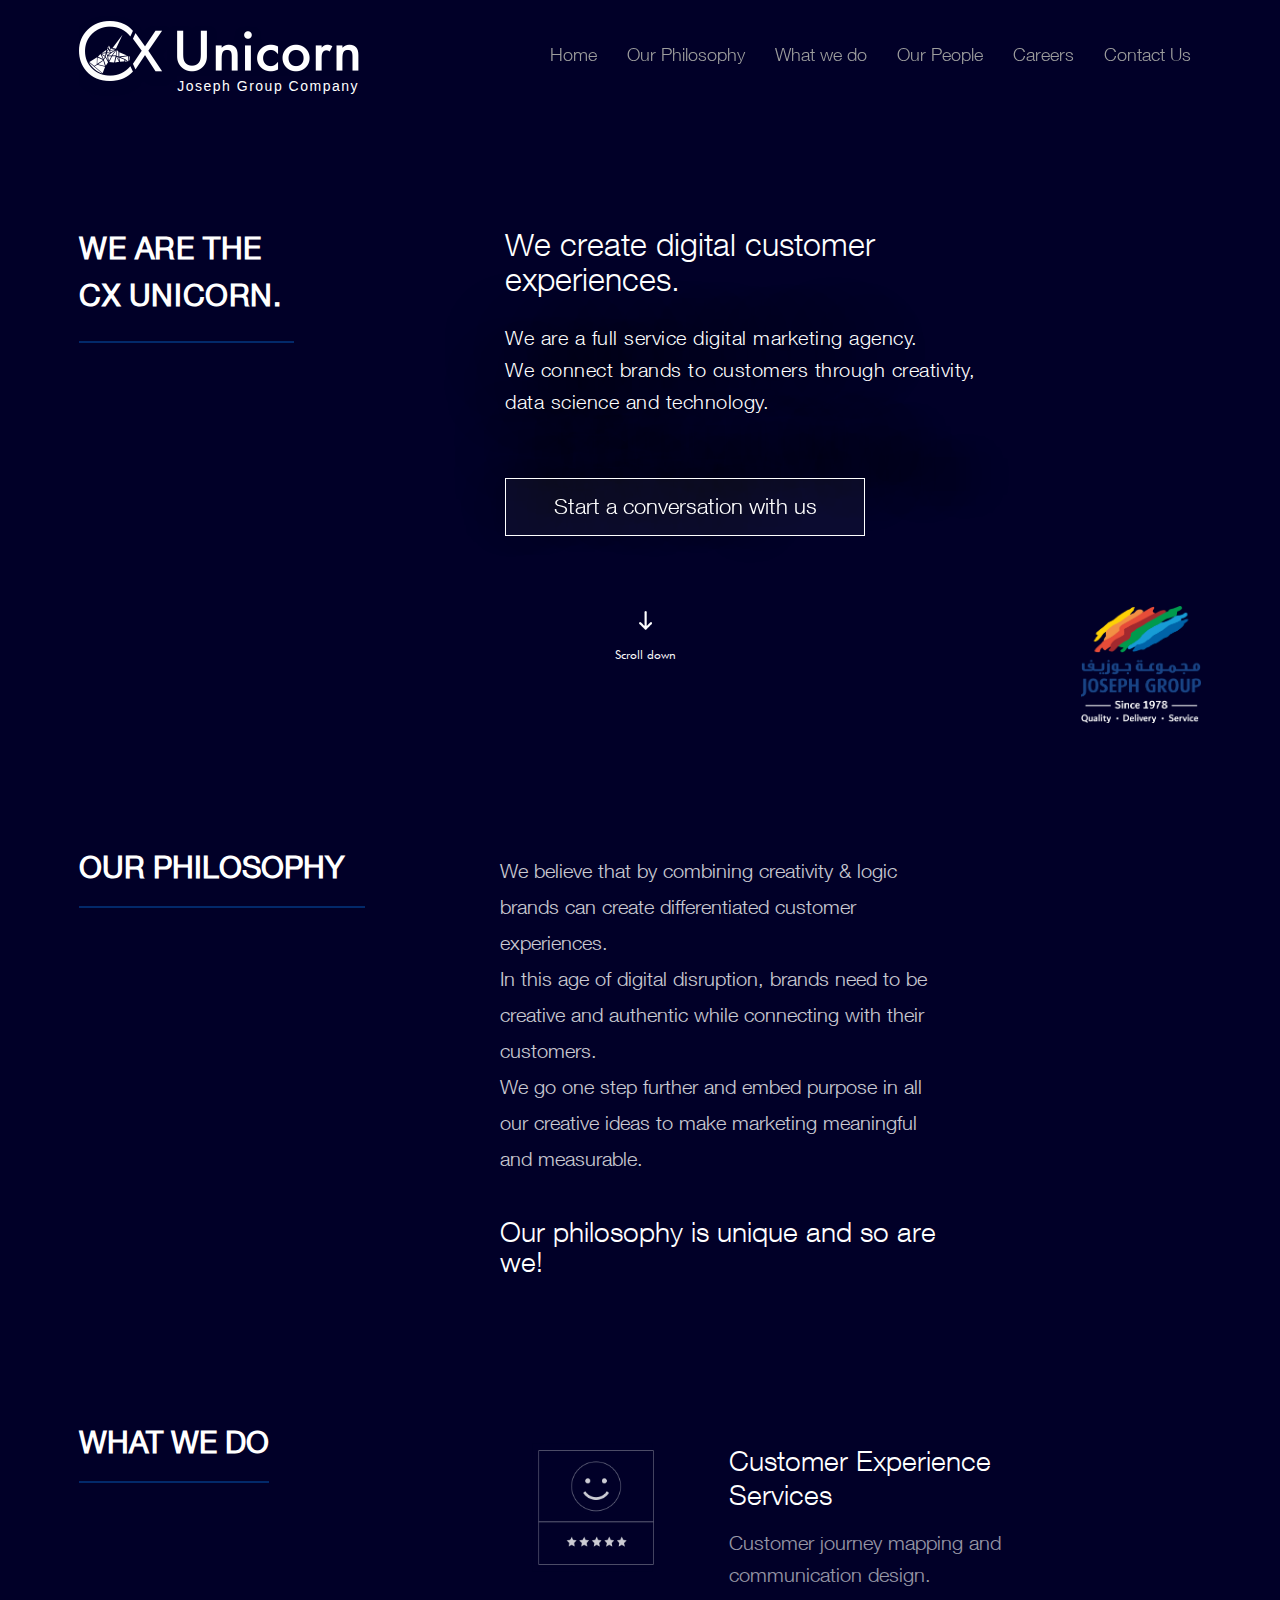
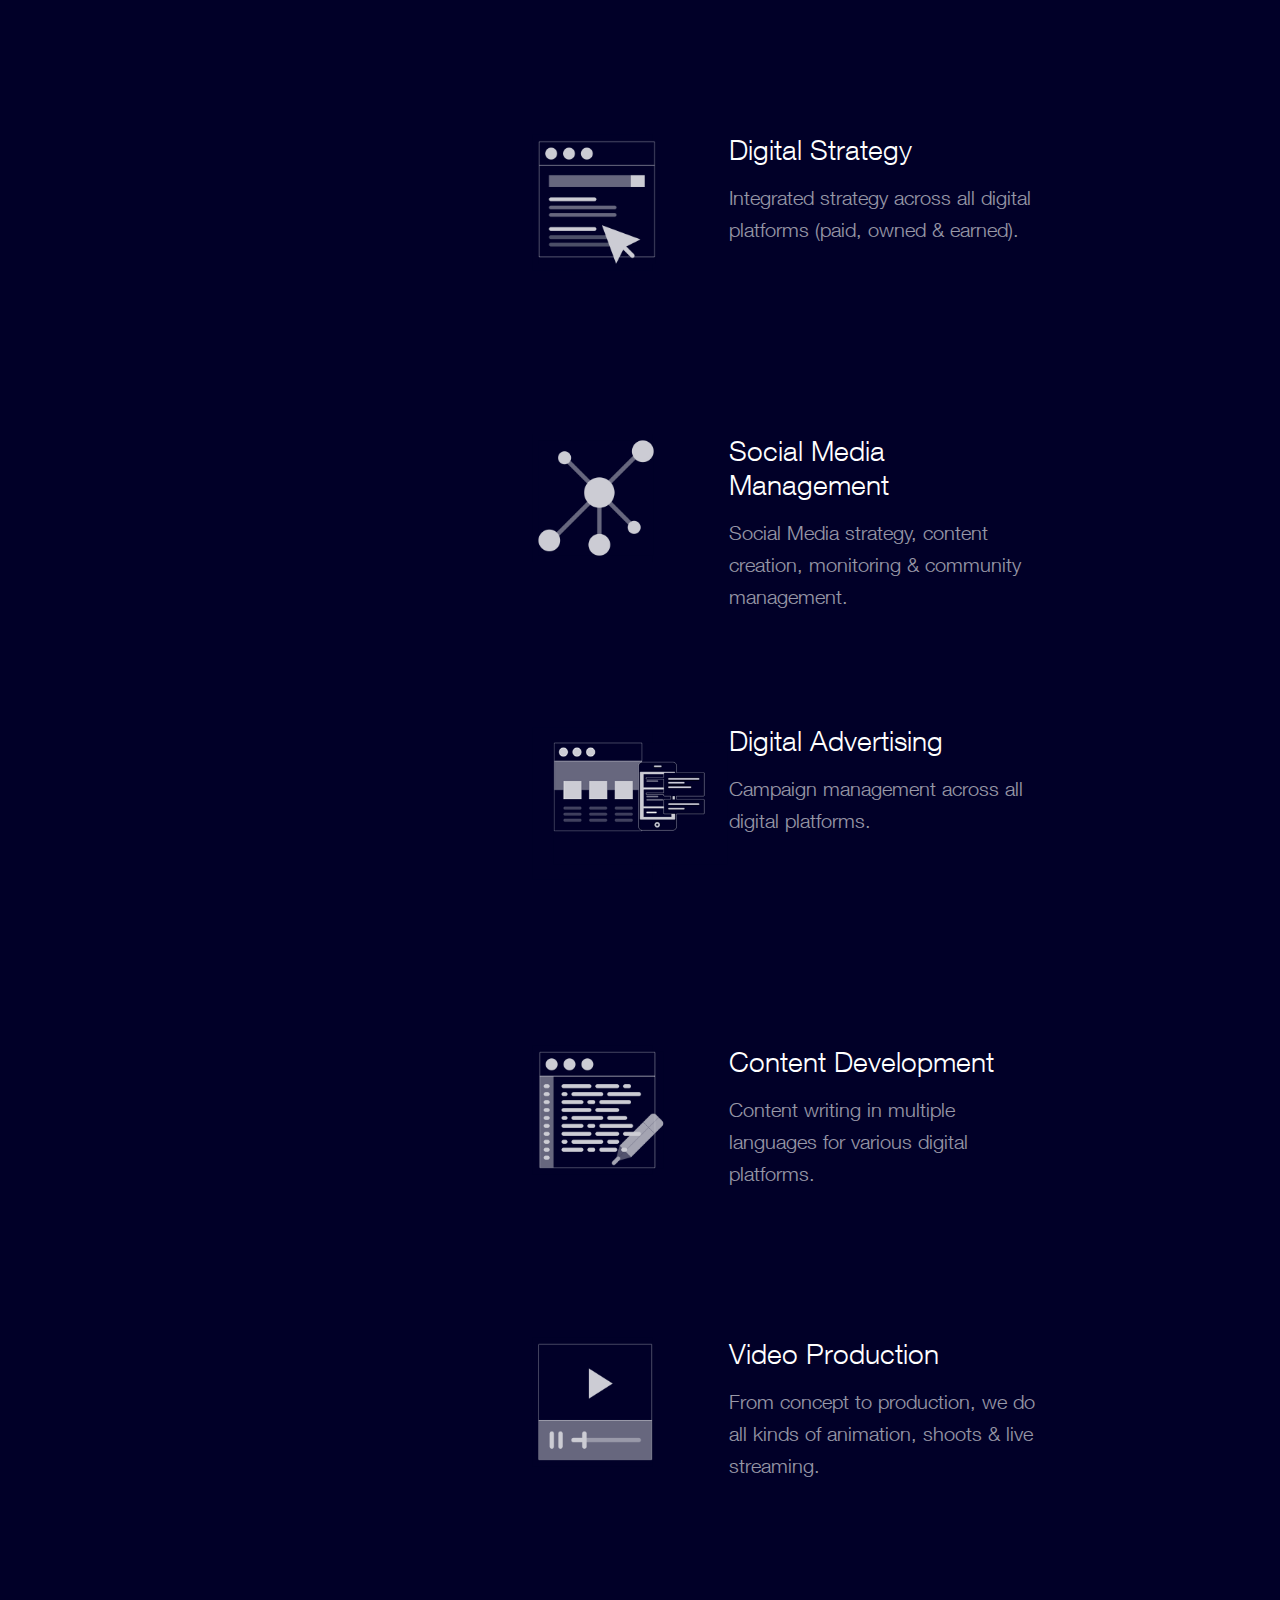
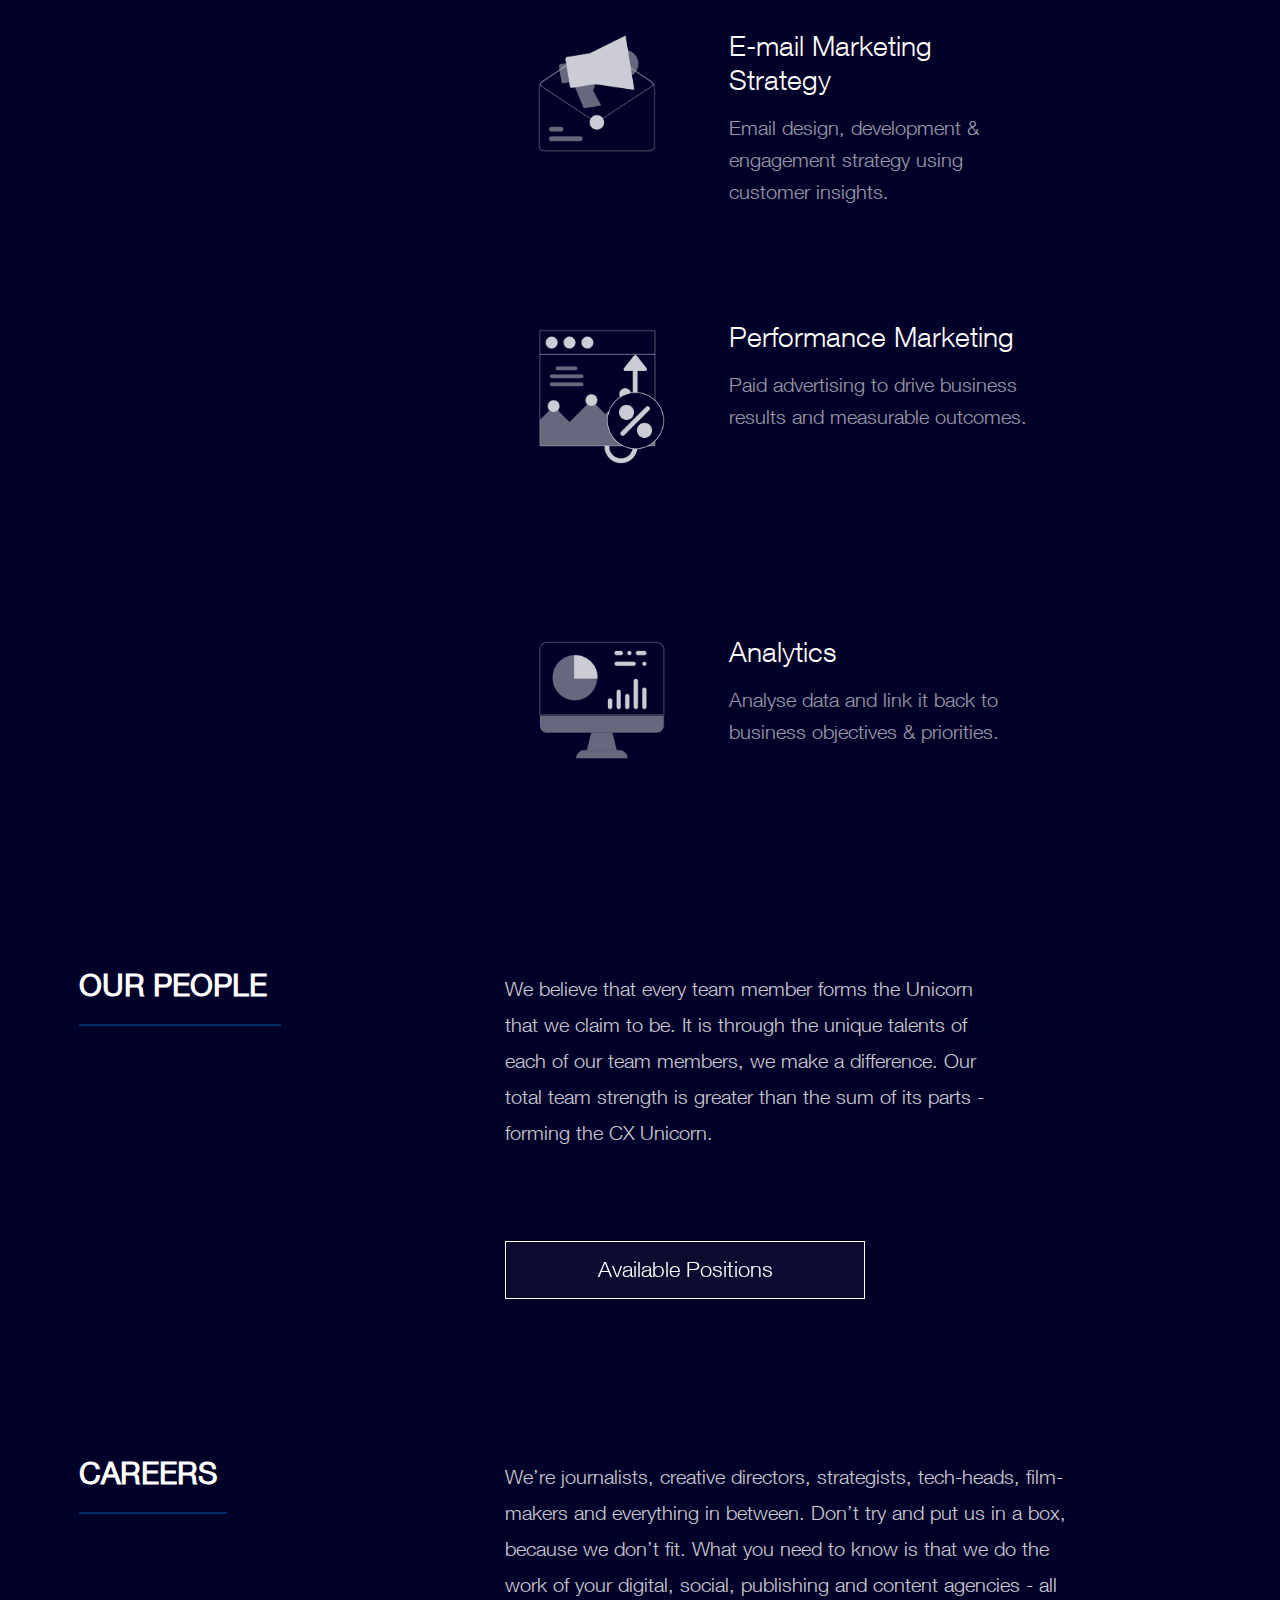
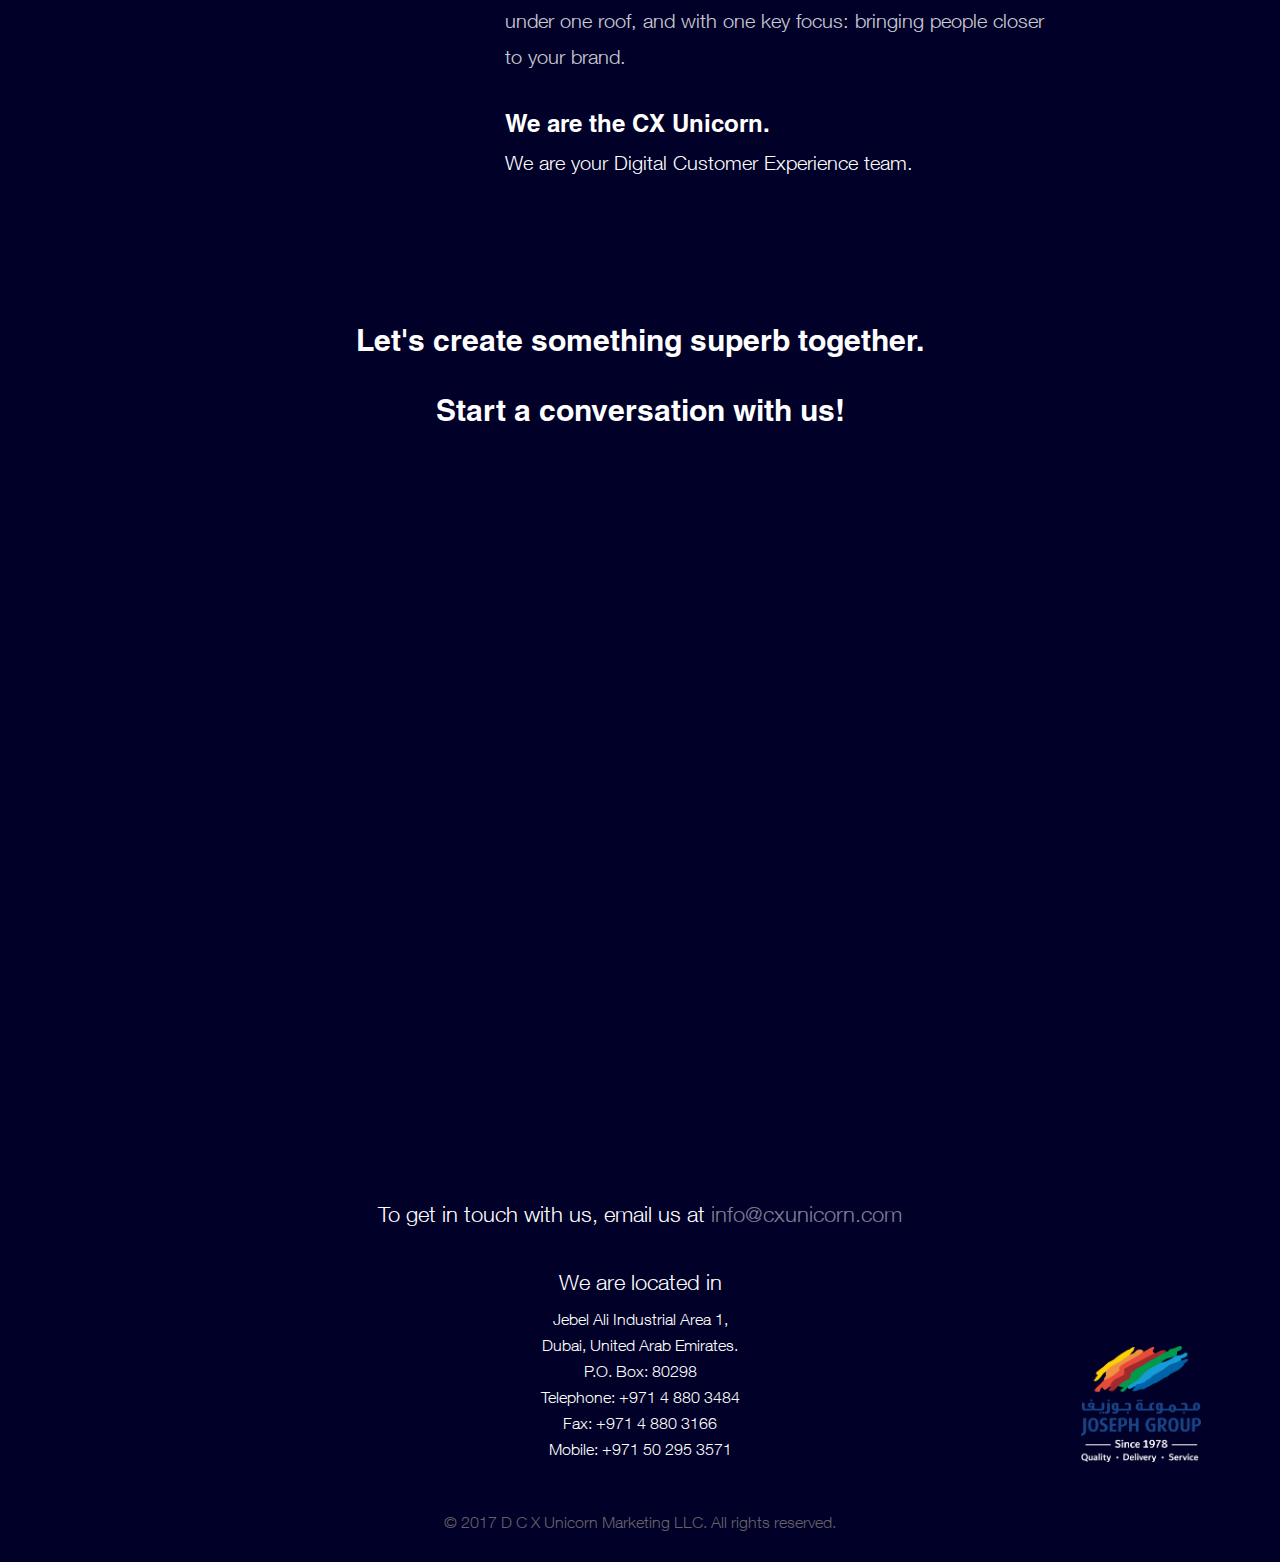
==== commit 9d07153e: "given changes done" ====
--- a/index.html
+++ b/index.html
@@ -17,7 +17,7 @@
                     <a href="index.html">
                         <div class="clearfix">
                             <img src="images/unicorn-logo.png" alt="Unicorn"/>
-                            <span class="pull-right">A Joseph Group Company</span>
+                            <span class="pull-right">Joseph Group Company</span>
                         </div>
                     </a>
                 </div>
@@ -54,8 +54,8 @@
                         </div>
                         <div class="we-are2">
                             <h2>We create digital customer experiences.</h2>
-                            <p>We are a full service digital marketing agency.<br/> We connect brands to customers through creativity,<br/> data science and  technology. </p>
-                            <a class="hvr-shutter-out-horizontal" href="#cnt-us">Start a conversation with us</a>
+                            <p>We are a full service digital marketing agency.<br/> We connect brands to customers through creativity,<br class="hidden-xs"/> data science and  technology. </p>
+                            <a class="hvr-shutter-out-horizontal page-scroll" href="#cnt-us">Start a conversation with us</a>
                         </div>
                     </div>
                 </div>
@@ -65,7 +65,7 @@
                     <div class="jcompany-cont">
                         <div class="scroll-dwn">
                             <div class="scrollBottom">
-                                <a href="#scrollpage"><i class="icon"></i></a>
+                                <a href="#scrollpage" class="page-scroll"><i class="icon"></i></a>
                             </div>        
                             <h5>Scroll down</h5>
                         </div>
@@ -199,7 +199,7 @@
                         </div>
                         <div class="our-people-cont2">
                             <p>We believe that every team member forms the Unicorn that we claim to be. It is through the unique talents of each of our team members, we make a difference. Our total team strength is greater than the sum of its parts - forming the CX Unicorn.</p>
-                            <a class="hvr-shutter-out-horizontal" href="#cnt-us">Available Positions</a>
+                            <a class="hvr-shutter-out-horizontal page-scroll" href="#cnt-us">Available Positions</a>
                         </div> 
                     </div>
                 </div>
@@ -263,9 +263,9 @@
                         <h3>We are located in</h3>
                         <p>Jebel Ali Industrial Area 1,<br>Dubai, United Arab Emirates.<br>
                             P.O. Box: 80298<br> Telephone: +971 4 880 3484 <br> Fax: +971 4 880 3166<br/>Mobile: +971 50 295 3571</p>
-                    </div>
-                    <div class="address-img">
-                        <img src="images/Logo.png" alt="Unicorn" width="120"/>
+                        <div class="address-img">
+                            <img src="images/Logo.png" alt="Unicorn" width="120"/>
+                        </div>
                     </div>
                 </div>
             </div> 
--- a/css/style.css
+++ b/css/style.css
@@ -315,13 +315,13 @@
     font-family: 'HelveticaNeueLT-Roman';
     font-weight: 600;
     letter-spacing: 0.02em;
-    font-size: 45px;
+    font-size: 42px;
     color: #fff;
-    line-height: 55px;
+    line-height: 47px;
     text-transform: uppercase;
 
 }
-.we-are1 hr{background-color: #02296a;margin-right: 29%;border-top: 1px solid #02296a;}
+.we-are1 hr{background-color: #02296a;margin-right: 29%;border-top: 2px solid #02296a;}
 /*.we-are1 h1::after{
   position: absolute;
   content: '';
@@ -339,7 +339,7 @@
 }
 .we-are2 h2{
     font-family: 'HelveticaNeueLTCom-Lt';
-    font-size: 48px;
+    font-size: 44px;
     text-align: left;
     color: #ffffff;
     text-shadow: 0 103px 69px rgba(0, 0, 0, 0.53);
@@ -439,13 +439,13 @@
     position: relative;
     font-family: 'HelveticaNeueLT-Roman';
     font-weight: 600;
-    font-size: 45px;
+    font-size: 42px;
     font-weight: bold;
     color: #ffffff;
     text-transform: uppercase;
 }
 .our-pholosophy-cont1 hr{
-    border-top: 1px solid #02296a;
+    border-top: 2px solid #02296a;
     background-color: #02296a;
 }
 /*.our-pholosophy-cont1 h2::after{
@@ -488,13 +488,13 @@
     position: relative;
     font-family: 'HelveticaNeueLT-Roman';
     font-weight: 600;
-    font-size: 45px;
+    font-size: 42px;
     font-weight: bold;
     text-align: left;
     color: #ffffff;
     text-transform: uppercase;
 }
-.what-v-do-title hr{border-top: 1px solid #02296a;
+.what-v-do-title hr{border-top: 2px solid #02296a;
                     background-color: #02296a;}
 /*.what-v-do-title h2::after{
   position: absolute;
@@ -561,12 +561,12 @@
     position: relative;
     font-family: 'HelveticaNeueLT-Roman';
     font-weight: 600;
-    font-size: 45px;
+    font-size: 42px;
     font-weight: bold;
     color: #ffffff;
     text-transform: uppercase;
 }
-.our-people-cont1 hr{border-top: 1px solid #02296a;
+.our-people-cont1 hr{border-top: 2px solid #02296a;
                      background-color: #02296a;margin-right: 33%;}
 /*.our-people-cont1 h2::after{
   position: absolute;
@@ -615,12 +615,12 @@
     position: relative;
     font-family: 'HelveticaNeueLT-Roman';
     font-weight: 600;
-    font-size: 45px;
+    font-size: 42px;
     font-weight: bold;
     color: #ffffff;
     text-transform: uppercase;
 }
-.career-cont1 hr{border-top: 1px solid #02296a;
+.career-cont1 hr{border-top: 2px solid #02296a;
                  background-color: #02296a;margin-right: 50%;}
 /*.career-cont1 h2::after{
   position: absolute;
@@ -731,15 +731,14 @@
 
 /*Contact US*/
 .address{
-    width: 50%;
-    float: left;
+    text-align: center;
+    position: relative;
 }
 .address h3{
     font-family: 'HelveticaNeueLTCom-Lt';
     font-size: 22px;
     font-weight: 500;
     line-height: 1.25;
-    text-align: left;
     color: #fff;
     margin: 10px 0;
 }
@@ -748,7 +747,6 @@
     font-family: 'HelveticaNeueLTCom-Lt';
     font-size: 16px;
     line-height: 26px;
-    text-align: left;
     color: #ffffff;
     margin: 0 0 10px 0;
 }
@@ -757,8 +755,8 @@
     color: #fff;
     text-decoration: underline !important;
 }
-.address-img{width: 50%; float: left;}
-.address-img img{float: right;margin-top: 135px;}
+.address-img{position: absolute;bottom: 0;right: 0}
+.address-img img{float: right;}
 
 .copy-right{
     clear: both;
@@ -1059,7 +1057,8 @@
     .form{width: 100%;}
     .copy-right h5{width: 100%; font-size: 14px;}
     hr{display: none;}
-    .we-are1 h1, .we-are2 h2, .our-pholosophy-cont1 h2, .what-v-do-title h2, .our-people-cont1 h2, .career-cont1 h2, .contact h2{margin-bottom: 30px;}
+    .we-are1 h1, .our-pholosophy-cont1 h2, .what-v-do-title h2, .our-people-cont1 h2, .career-cont1 h2, .contact h2{margin-bottom: 30px; font-size: 20px;}
+    .we-are2 h2{font-size: 20px}
     .container{width: 85%}
     .we-are-main{margin-top: 10px;}
 
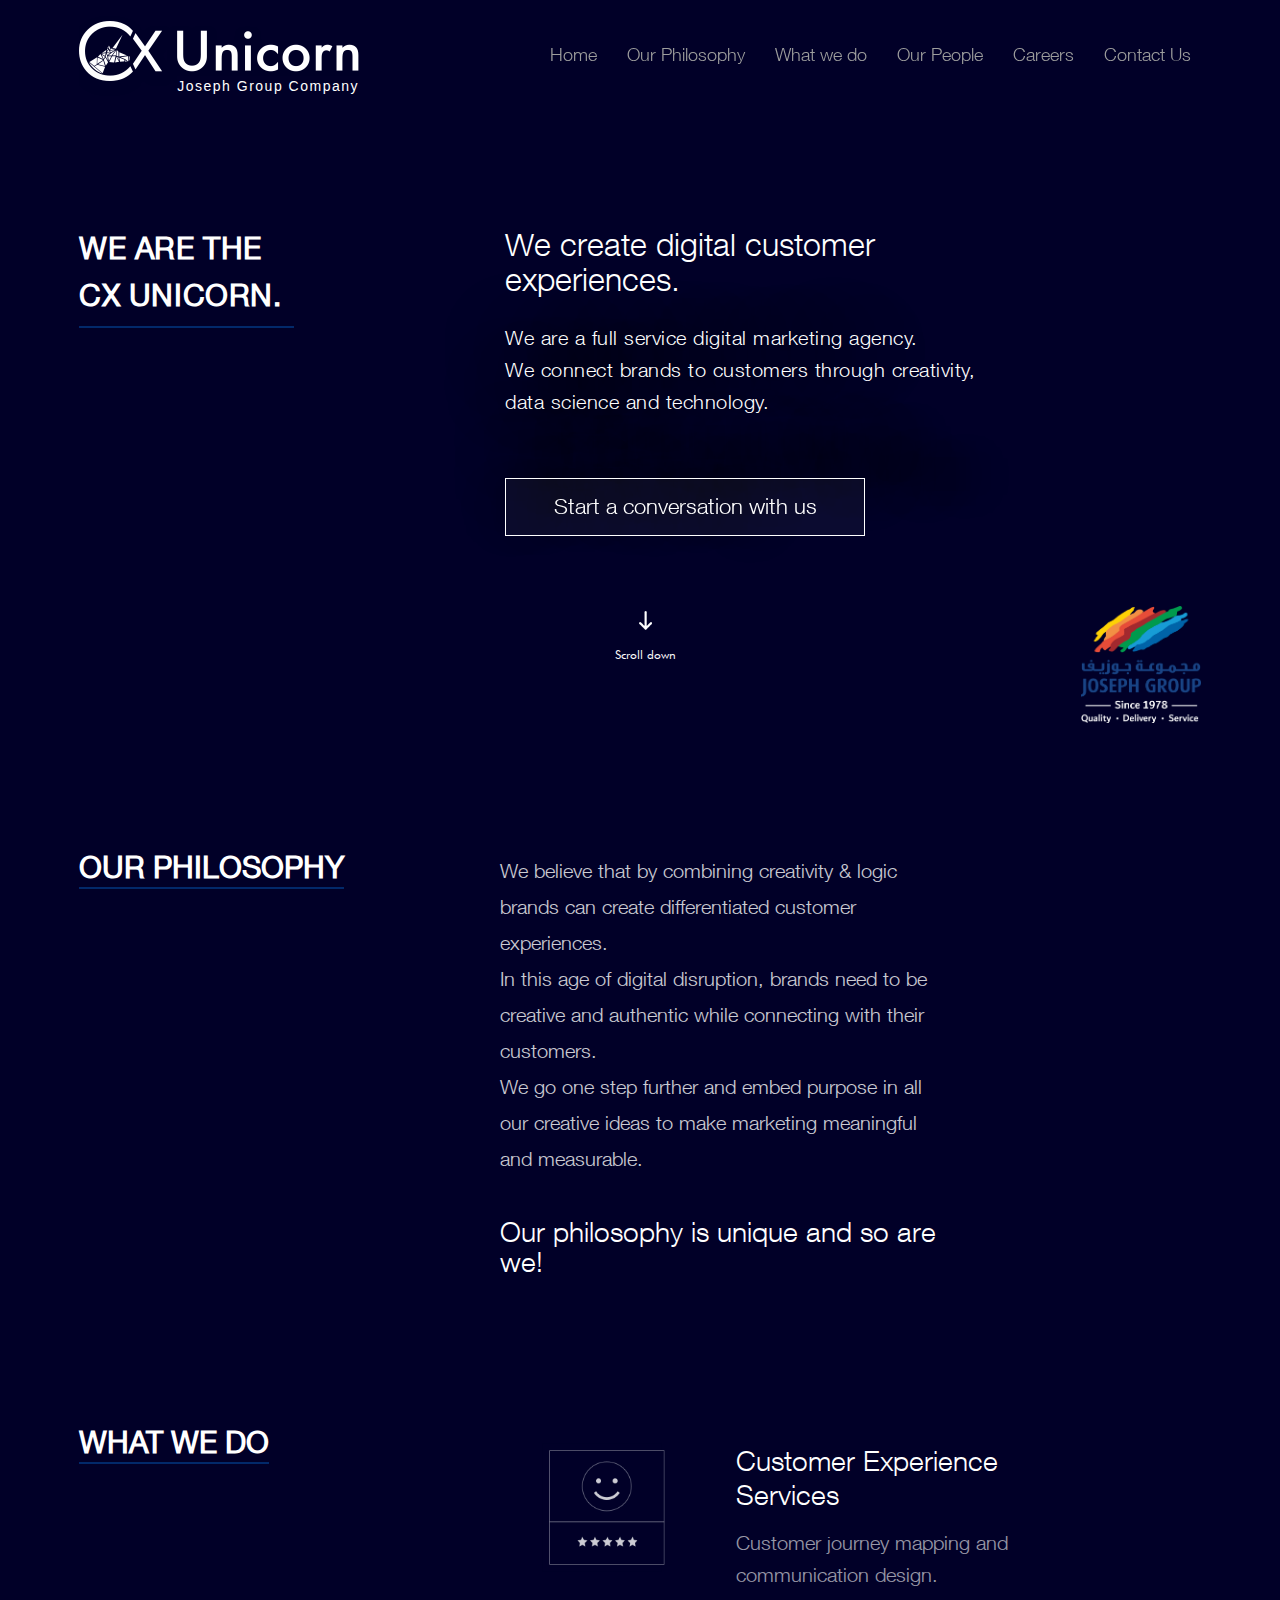
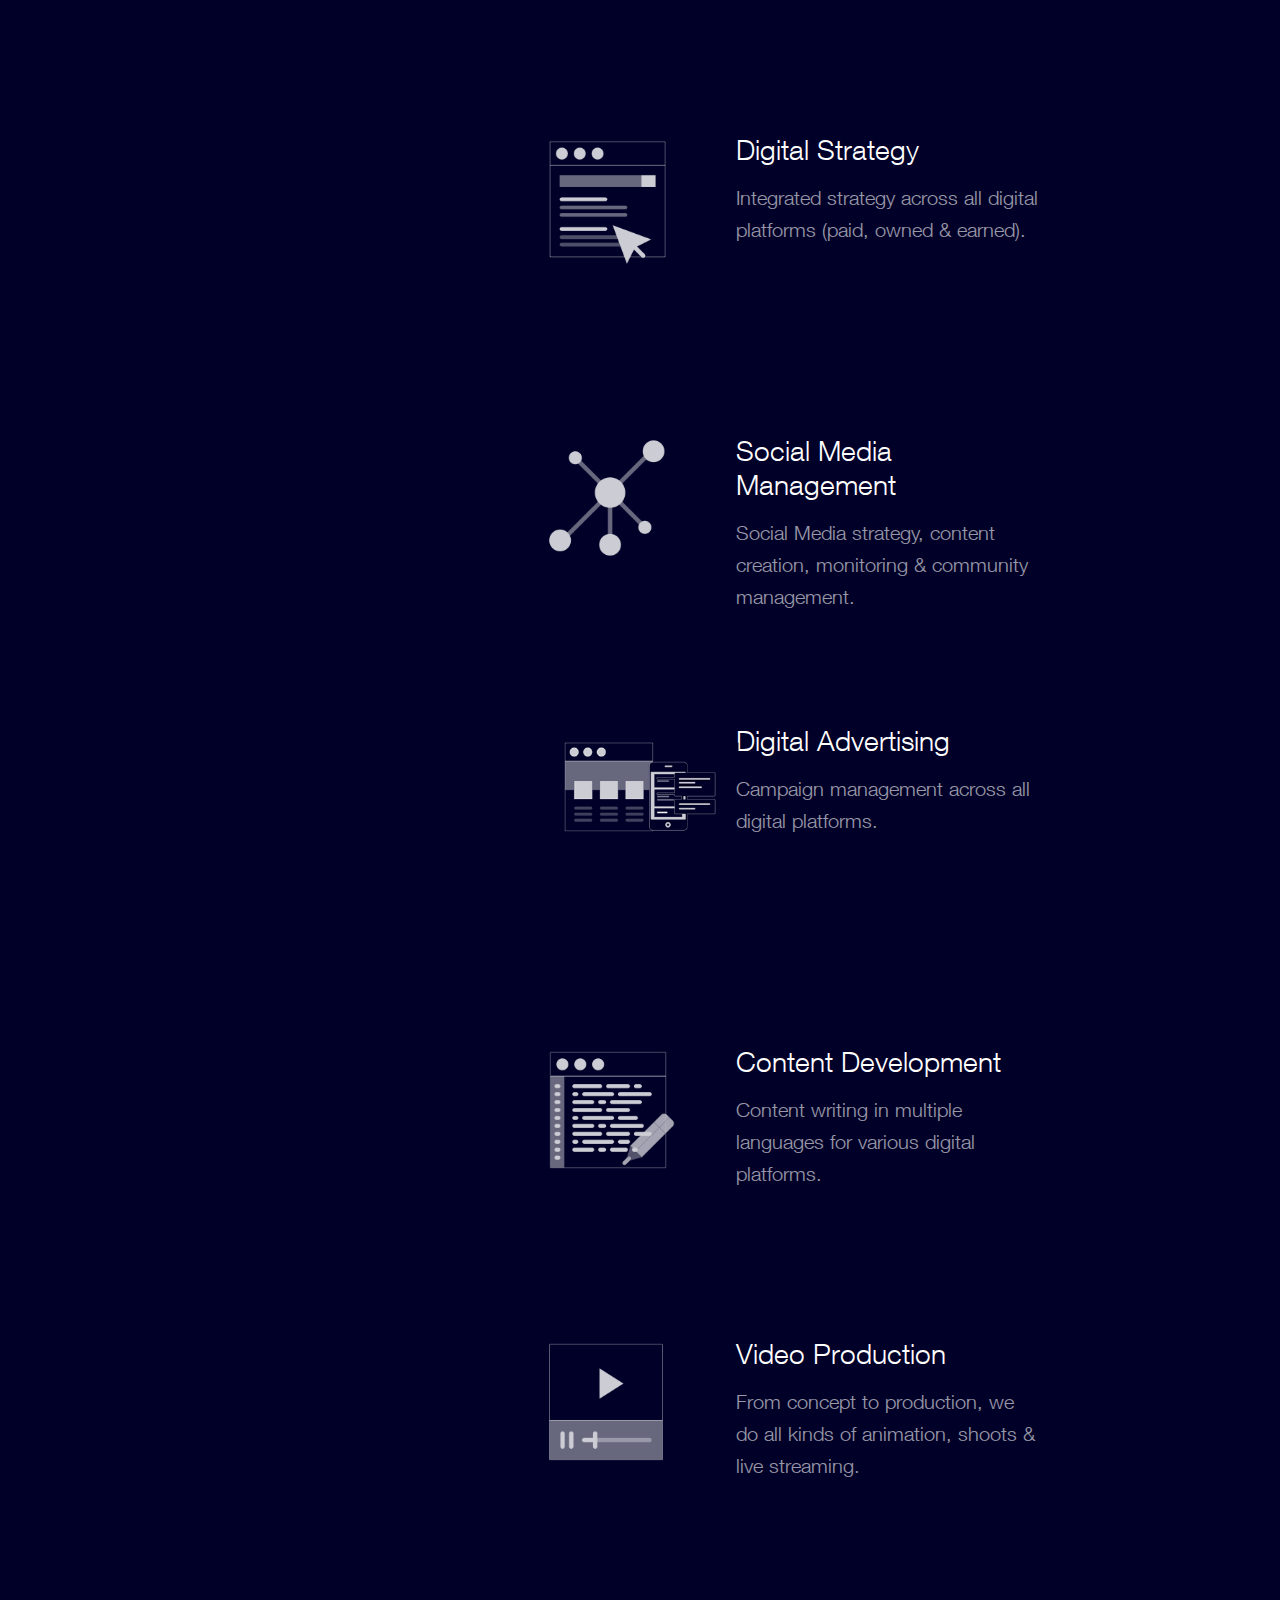
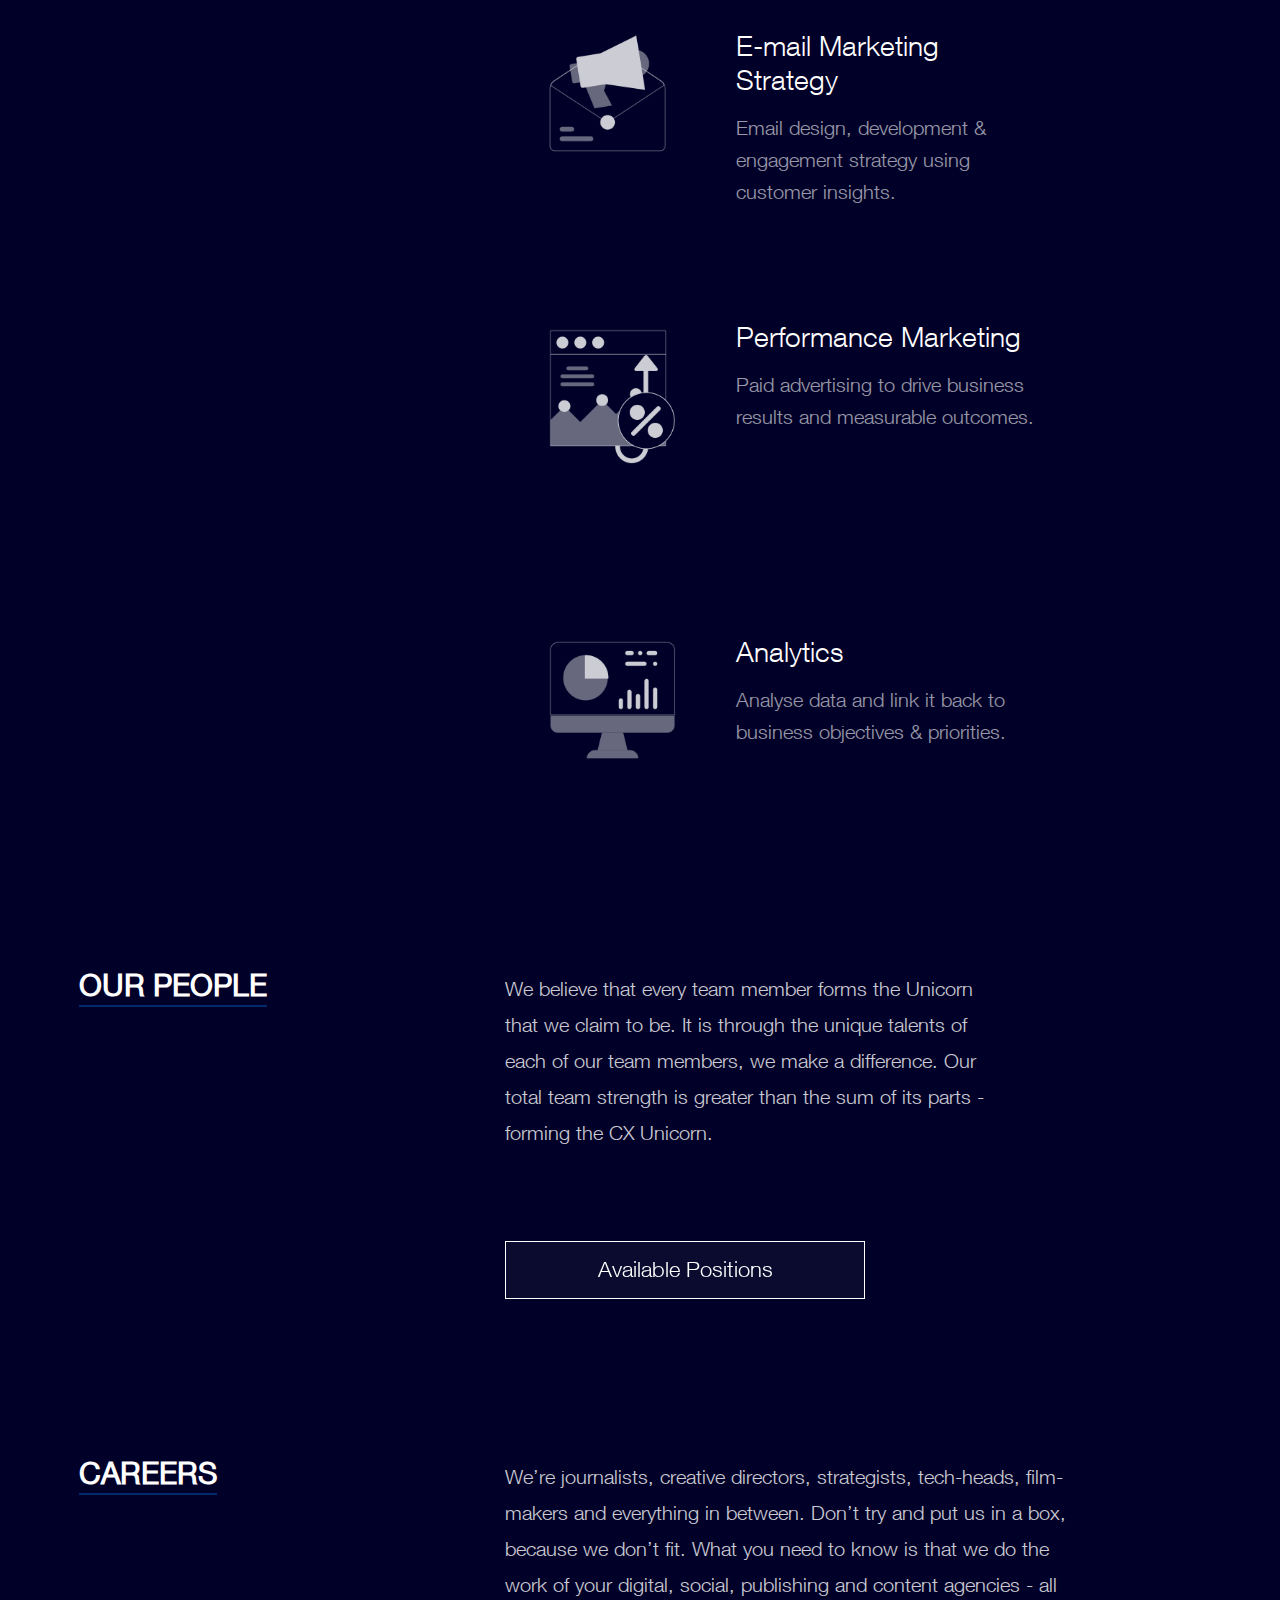
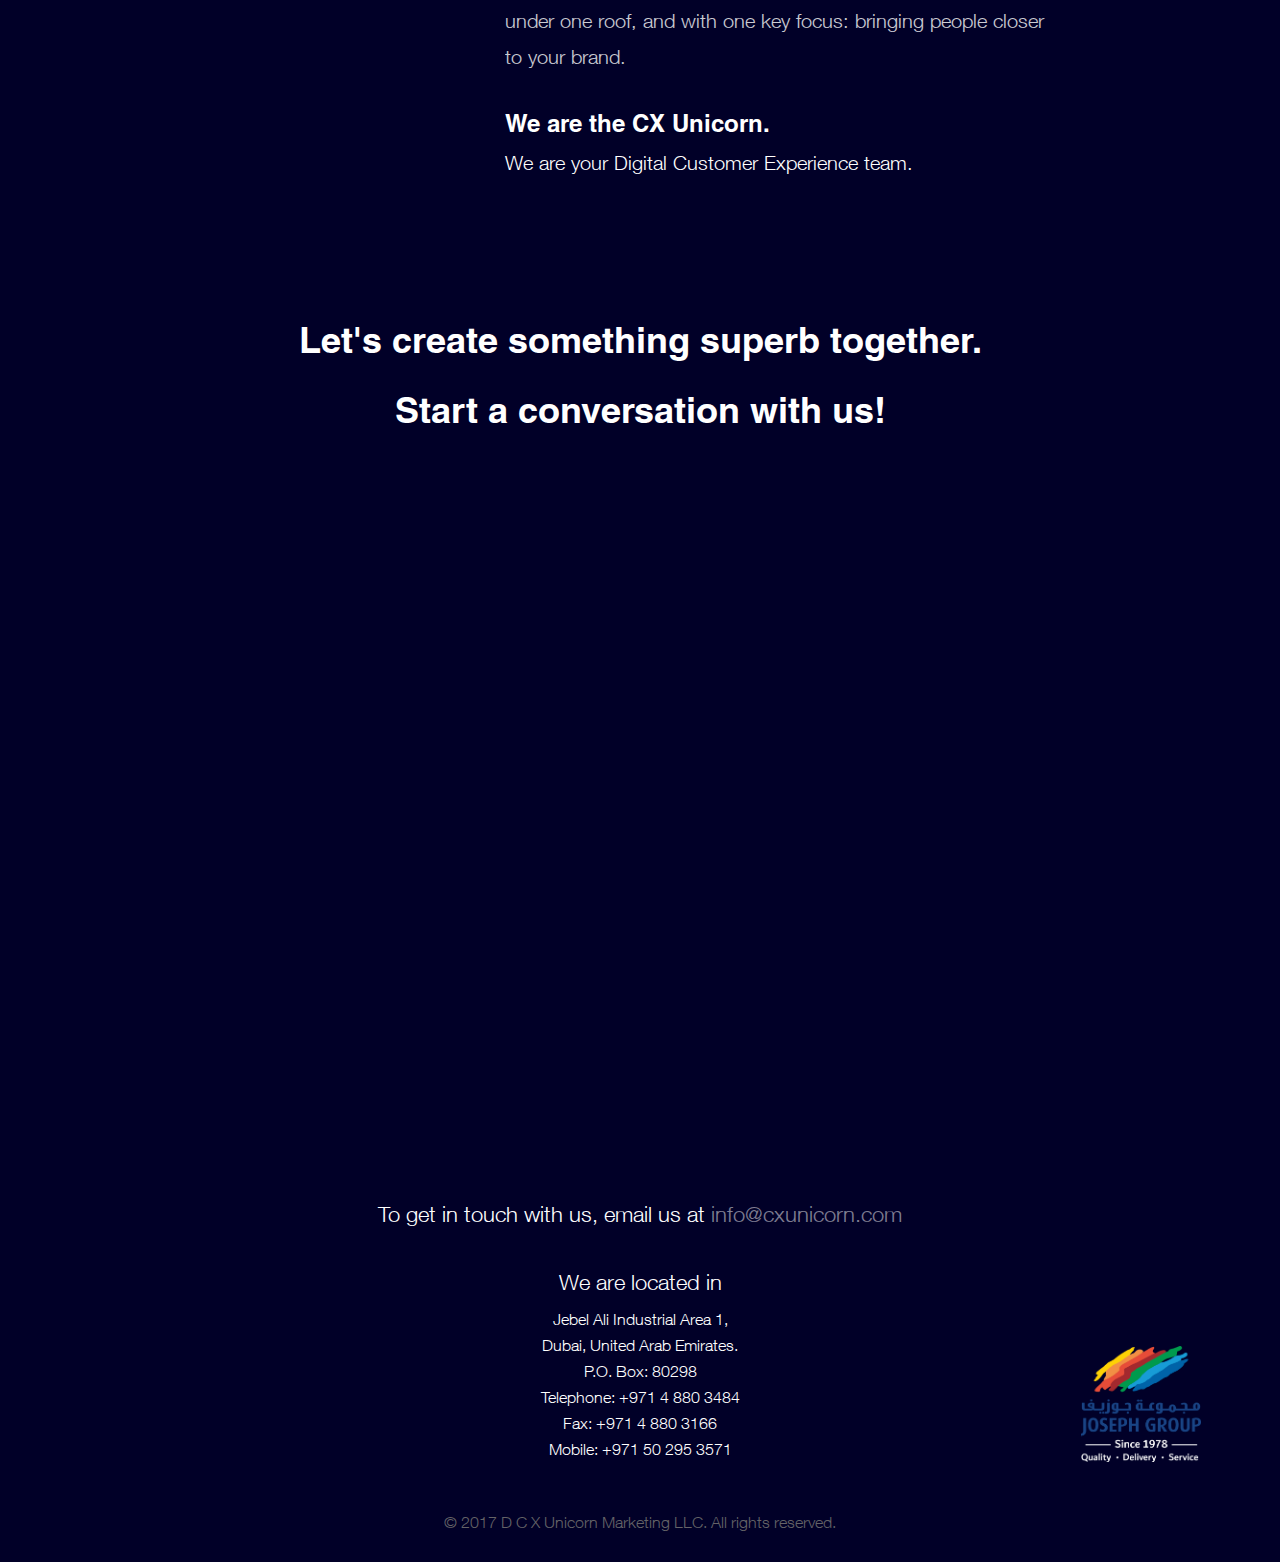
==== commit 9ef517b4: "subhead changes" ====
--- a/index.html
+++ b/index.html
@@ -81,8 +81,7 @@
                     <div class="container">
                         <div class="our-pholosophy-cont cf">
                             <div class="our-pholosophy-cont1">
-                                <h2 id="our-philo">Our Philosophy</h2>
-                                <hr>
+                                <span class="h2" id="our-philo">Our Philosophy</span>
                             </div>
                             <div class="our-pholosophy-cont2">
                                 <p>We believe that by combining creativity & logic brands can create differentiated customer experiences. </p>
@@ -100,8 +99,7 @@
                 <div class="container cf">
                     <div class="our-what-v-do cf">
                         <div class="what-v-do-title cf">
-                            <h2 id="wat-v-do">What We Do</h2>
-                            <hr>
+                            <span class="h2" id="wat-v-do">What We Do</span>
                         </div>
                         <div class="what-v-do-cont cf">
                             <div class="cust-exp">
@@ -194,8 +192,7 @@
                 <div class="container">
                     <div class="our-people-cont cf">
                         <div class="our-people-cont1">
-                            <h2 id="our-ppl">Our People</h2>
-                            <hr>
+                            <span class="h2" id="our-ppl">Our People</span>
                         </div>
                         <div class="our-people-cont2">
                             <p>We believe that every team member forms the Unicorn that we claim to be. It is through the unique talents of each of our team members, we make a difference. Our total team strength is greater than the sum of its parts - forming the CX Unicorn.</p>
@@ -208,8 +205,7 @@
                 <div class="container">
                     <div class="career-cont cf">
                         <div class="career-cont1">
-                            <h2 id="career">Careers</h2>
-                            <hr>
+                            <span class="h2" id="career">Careers</span>
                         </div>
                         <div class="career-cont2">
                             <p>We’re journalists, creative directors, strategists, tech-heads, film- makers and everything in between. Don’t try and put us in a box, because we don’t fit. What you need to know is that we do the work of your digital, social, publishing and content agencies - all under one roof, and with one key focus: bringing people closer to your brand.</p>
--- a/css/style.css
+++ b/css/style.css
@@ -321,7 +321,7 @@
     text-transform: uppercase;
 
 }
-.we-are1 hr{background-color: #02296a;margin-right: 29%;border-top: 2px solid #02296a;}
+.we-are1 hr{background-color: #02296a;margin-right: 29%;border-top: 2px solid #02296a;margin-top: 5px;}
 /*.we-are1 h1::after{
   position: absolute;
   content: '';
@@ -435,18 +435,21 @@
     width: 29%;
     float: left;
 }
-.our-pholosophy-cont1 h2{
+.our-pholosophy-cont1 .h2{
     position: relative;
     font-family: 'HelveticaNeueLT-Roman';
     font-weight: 600;
-    font-size: 42px;
+    font-size: 30px;
     font-weight: bold;
     color: #ffffff;
     text-transform: uppercase;
+    padding-bottom: 4px;
+    border-bottom: 2px solid #02296a;
 }
 .our-pholosophy-cont1 hr{
     border-top: 2px solid #02296a;
     background-color: #02296a;
+    margin-top: 5px;
 }
 /*.our-pholosophy-cont1 h2::after{
   position: absolute;
@@ -478,24 +481,26 @@
 }
 
 /*What we do*/
-.what-v-do-cont{width: 61%;
+.what-v-do-cont{width: 60%;
                 float: right;
                 margin-left: 16.6%;
                 padding-right: 0;}
 .our-what-v-do{margin-top: 150px;}
 .what-v-do-title{margin: 0;display: inline-block;float: none;}
-.what-v-do-title h2{
+.what-v-do-title .h2{
     position: relative;
     font-family: 'HelveticaNeueLT-Roman';
     font-weight: 600;
-    font-size: 42px;
+    font-size: 30px;
     font-weight: bold;
     text-align: left;
     color: #ffffff;
     text-transform: uppercase;
+    padding-bottom: 4px;
+    border-bottom: 2px solid #02296a;
 }
 .what-v-do-title hr{border-top: 2px solid #02296a;
-                    background-color: #02296a;}
+                    background-color: #02296a;margin-top: 5px;;}
 /*.what-v-do-title h2::after{
   position: absolute;
   content: '';
@@ -557,17 +562,21 @@
     float: left;
     min-height: 400px;
 }
-.our-people-cont1 h2{
+.our-people-cont1 .h2{
     position: relative;
     font-family: 'HelveticaNeueLT-Roman';
     font-weight: 600;
-    font-size: 42px;
+    font-size: 30px;
     font-weight: bold;
     color: #ffffff;
     text-transform: uppercase;
+    padding-bottom: 4px;
+    border-bottom: 2px solid #02296a;
 }
 .our-people-cont1 hr{border-top: 2px solid #02296a;
-                     background-color: #02296a;margin-right: 33%;}
+                     background-color: #02296a;margin-top: 5px;
+width: 47%;
+float: left}
 /*.our-people-cont1 h2::after{
   position: absolute;
   content: '';
@@ -611,17 +620,21 @@
     float: left;
     min-height: 400px;
 }
-.career-cont1 h2{
+.career-cont1 .h2{
     position: relative;
     font-family: 'HelveticaNeueLT-Roman';
     font-weight: 600;
-    font-size: 42px;
+    font-size: 30px;
     font-weight: bold;
     color: #ffffff;
     text-transform: uppercase;
+    padding-bottom: 4px;
+    border-bottom: 2px solid #02296a;
 }
 .career-cont1 hr{border-top: 2px solid #02296a;
-                 background-color: #02296a;margin-right: 50%;}
+                 background-color: #02296a;margin-top: 5px;
+width: 35%;
+float: left}
 /*.career-cont1 h2::after{
   position: absolute;
   content: '';
@@ -786,8 +799,8 @@
 .thnk .cpy{position: fixed;bottom: 0;text-align: center;left: 0;right: 0;}
 /*Media Query*/
 @media all and (max-width:1680px) {
-    .we-are1 h1, .our-pholosophy-cont1 h2, .what-v-do-title h2, .our-people-cont1 h2, 
-    .career-cont1 h2, .contact h2{font-size: 42px;} 
+    .we-are1 h1, .our-pholosophy-cont1 .h2, .what-v-do-title .h2, .our-people-cont1 .h2, 
+    .career-cont1 .h2, .contact .h2{font-size: 42px;} 
     .our-pholosophy-cont2 h2{font-size: 42px;}
     .scroll-dwn{margin-top: 32px;}
     .we-are1 hr{margin-right: 33%;}
@@ -805,8 +818,8 @@
     .our-pholosophy-cont1 h2, .what-v-do-title h2, 
     .our-people-cont1 h2, .career-cont1 h2, .contact h2{font-size: 40px;}
     .our-pholosophy-cont2 h2{font-size: 40px;}
-    .we-are1 h1, .our-pholosophy-cont1 h2, .what-v-do-title h2, .our-people-cont1 h2, 
-    .career-cont1 h2, .contact h2{font-size: 38px;} 
+    .we-are1 h1, .our-pholosophy-cont1 .h2, .what-v-do-title .h2, .our-people-cont1 .h2, 
+    .career-cont1 .h2, .contact .h2{font-size: 38px;} 
     .our-pholosophy-cont2 h2{font-size: 38px;}
     .cust-exp-cont2 h3{font-size: 32px;}
     .we-are1 hr{margin-right: 40%;}
@@ -822,8 +835,8 @@
     .digi-advs img{transform: scale(.8);}
     .our-people{padding: 60px 0;}
     .contact{padding: 0px 0 60px 0;}
-    .we-are1 h1, .our-pholosophy-cont1 h2, .what-v-do-title h2, .our-people-cont1 h2, 
-    .career-cont1 h2, .contact h2{font-size: 36px;}
+    .we-are1 h1, .our-pholosophy-cont1 .h2, .what-v-do-title .h2, .our-people-cont1 .h2, 
+    .career-cont1 .h2, .contact h2{font-size: 36px;}
     .we-are1 hr{margin-right: 36%;}
     .our-pholosophy-cont1 hr{margin-right: 12%;}
     .our-people-cont1 hr{margin-right: 40%;}
@@ -837,8 +850,8 @@
 @media all and (max-width:1366px) {
     .logo{width: 40%;}
     .navigation{width: 60%;}
-    .we-are1 h1, .our-pholosophy-cont1 h2, .what-v-do-title h2, .our-people-cont1 h2, 
-    .career-cont1 h2, .contact h2{font-size: 34px;}
+    .we-are1 h1, .our-pholosophy-cont1 .h2, .what-v-do-title .h2, .our-people-cont1 .h2, 
+    .career-cont1 .h2, .contact .h2{font-size: 34px;}
     .we-are2 h2{font-size: 34px;}
     .we-are2 h2, .cust-exp-cont2 h3,{font-size: 36px;}
     .career-cont2 p, .our-people-cont2 p, .our-pholosophy-cont2 p{font-size: 22px;}
@@ -854,8 +867,8 @@
     .navigation{width: 65%;}
     .our-people{padding: 60px 0;}
     .submt button{padding: 12px 46px;font-size: 20px;}
-    .we-are1 h1, .our-pholosophy-cont1 h2, .what-v-do-title h2, 
-    .our-people-cont1 h2, .career-cont1 h2, .contact h2{font-size: 30px;}
+    .we-are1 h1, .our-pholosophy-cont1 .h2, .what-v-do-title .h2, 
+    .our-people-cont1 .h2, .career-cont1 .h2, .contact .h2{font-size: 30px;}
     .career-cont2 p, .our-people-cont2 p, .our-pholosophy-cont2 p{font-size: 20px;}
     .cust-exp-cont2 h3, .our-pholosophy-cont2 h2{font-size: 28px;}
     .we-are2 a, .our-people-cont2 a{padding: 14px 26px;font-size: 22px;}
@@ -877,7 +890,7 @@
     .logo{width: 25%}
     .nav>li>a{padding: 10px 11px;font-size: 16px;}
     header.shrink .navbar-inverse .navbar-collapse{margin: 17px 0px 0px 0px;}
-    .we-are1 h1, .our-pholosophy-cont1 h2, .what-v-do-title h2, .our-people-cont1 h2, .career-cont1 h2, .contact h2{font-size: 28px;}
+    .we-are1 h1, .our-pholosophy-cont1 .h2, .what-v-do-title .h2, .our-people-cont1 .h2, .career-cont1 .h2, .contact .h2{font-size: 28px;}
     .what-v-do-cont{margin-left: 15.8%;}
     .cust-exp-cont{width: 30%;}
     .cust-exp-cont2{width: 60%;}
@@ -903,14 +916,14 @@
     .navigation{width: 100%;}
     .nav>li>a{padding: 10px 11px;font-size: 19px;}
     .ipad-me{margin: 0;}  
-    .we-are1 h1, .our-pholosophy-cont1 h2, .what-v-do-title h2, 
-    .our-people-cont1 h2, .career-cont1 h2, .contact h2{font-size: 26px;}
+    .we-are1 h1, .our-pholosophy-cont1 .h2, .what-v-do-title .h2, 
+    .our-people-cont1 .h2, .career-cont1 .h2, .contact .h2{font-size: 26px;}
     .we-are2 h2{font-size: 22px;}
     .we-are2 p{font-size: 18px;}
     .we-are2 a, .our-people-cont2 a{padding: 9px 16px;font-size: 16px;}
     .we-are2 p{margin-bottom: 30px;}
-    .we-are1 h1, .our-pholosophy-cont1 h2, .what-v-do-title h2, 
-    .our-people-cont1 h2, .career-cont1 h2, .contact h2{font-size: 21px;}
+    .we-are1 h1, .our-pholosophy-cont1 .h2, .what-v-do-title .h2, 
+    .our-people-cont1 .h2, .career-cont1 .h2, .contact .h2{font-size: 21px;}
     .career-cont2 p, .our-people-cont2 p, .our-pholosophy-cont2 p{font-size: 18px;}
     .cust-exp-cont2 h3, .our-pholosophy-cont2 h2{font-size: 24px;}
     .our-pholosophy-cont1{min-height: 227px;}
@@ -938,8 +951,8 @@
 
 }
 @media all and (max-width:767px) {
-    .we-are1 h1, .we-are2 h2, .our-pholosophy-cont1 h2, .what-v-do-title h2, 
-    .our-people-cont1 h2, .career-cont1 h2, .contact h2{font-size: 14px;}
+    .we-are1 h1, .we-are2 h2, .our-pholosophy-cont1 .h2, .what-v-do-title .h2, 
+    .our-people-cont1 .h2, .career-cont1 .h2, .contact h2{font-size: 14px;}
     .we-are2 p{font-size: 16px;line-height: 18px;}
     .j-group img{transform: scale(.5);}
     .our-pholosophy-cont2 p{font-size: 16px;margin-bottom: 10px;line-height: 27px;}
@@ -955,8 +968,8 @@
     .address-img img{visibility: hidden;}
     .we-are1 h1{line-height: 20px;}
     .our-pholosophy-cont1, .our-people-cont1, .career-cont1{min-height: auto}
-    .we-are1 h1::after, .our-pholosophy-cont1 h2::after, .what-v-do-title h2::after, 
-    .our-people-cont1 h2::after, .career-cont1 h2::after{bottom: -10px;width: 30px;}
+    .we-are1 h1::after, .our-pholosophy-cont1 .h2::after, .what-v-do-title .h2::after, 
+    .our-people-cont1 .h2::after, .career-cont1 .h2::after{bottom: -10px;width: 30px;}
     .our-people-cont2 p{margin-top: 0;}
     .career-cont2 h5{font-size: 16px;}
     .career-cont2 h5{line-height: 1.2; margin-top: 10px;}
@@ -993,7 +1006,7 @@
     .navbar-inverse .navbar-collapse, .navbar-inverse .navbar-form{margin-top: 50px;z-index: 999999;}
     header{margin: 0;}
     hr{display: none;}
-    .we-are1 h1, .we-are2 h2, .our-pholosophy-cont1 h2, .what-v-do-title h2, .our-people-cont1 h2, .career-cont1 h2, .contact h2{margin-bottom: 30px;}
+    .we-are1 h1, .we-are2 h2, .our-pholosophy-cont1 .h2, .what-v-do-title .h2, .our-people-cont1 .h2, .career-cont1 .h2, .contact .h2{margin-bottom: 30px;}
     .cust-exp-cont2 p{font-size: 16px;margin-bottom: 20px;line-height: 21px;}
     .cust-exp-cont2{padding-left: 0;margin-bottom: 30px;}
     .our-what-v-do{margin-top: 40px;text-align: center;}
@@ -1057,7 +1070,7 @@
     .form{width: 100%;}
     .copy-right h5{width: 100%; font-size: 14px;}
     hr{display: none;}
-    .we-are1 h1, .our-pholosophy-cont1 h2, .what-v-do-title h2, .our-people-cont1 h2, .career-cont1 h2, .contact h2{margin-bottom: 30px; font-size: 20px;}
+    .we-are1 h1, .our-pholosophy-cont1 .h2, .what-v-do-title .h2, .our-people-cont1 .h2, .career-cont1 .h2, .contact .h2{margin-bottom: 30px; font-size: 20px; border-bottom: none}
     .we-are2 h2{font-size: 20px}
     .container{width: 85%}
     .we-are-main{margin-top: 10px;}
